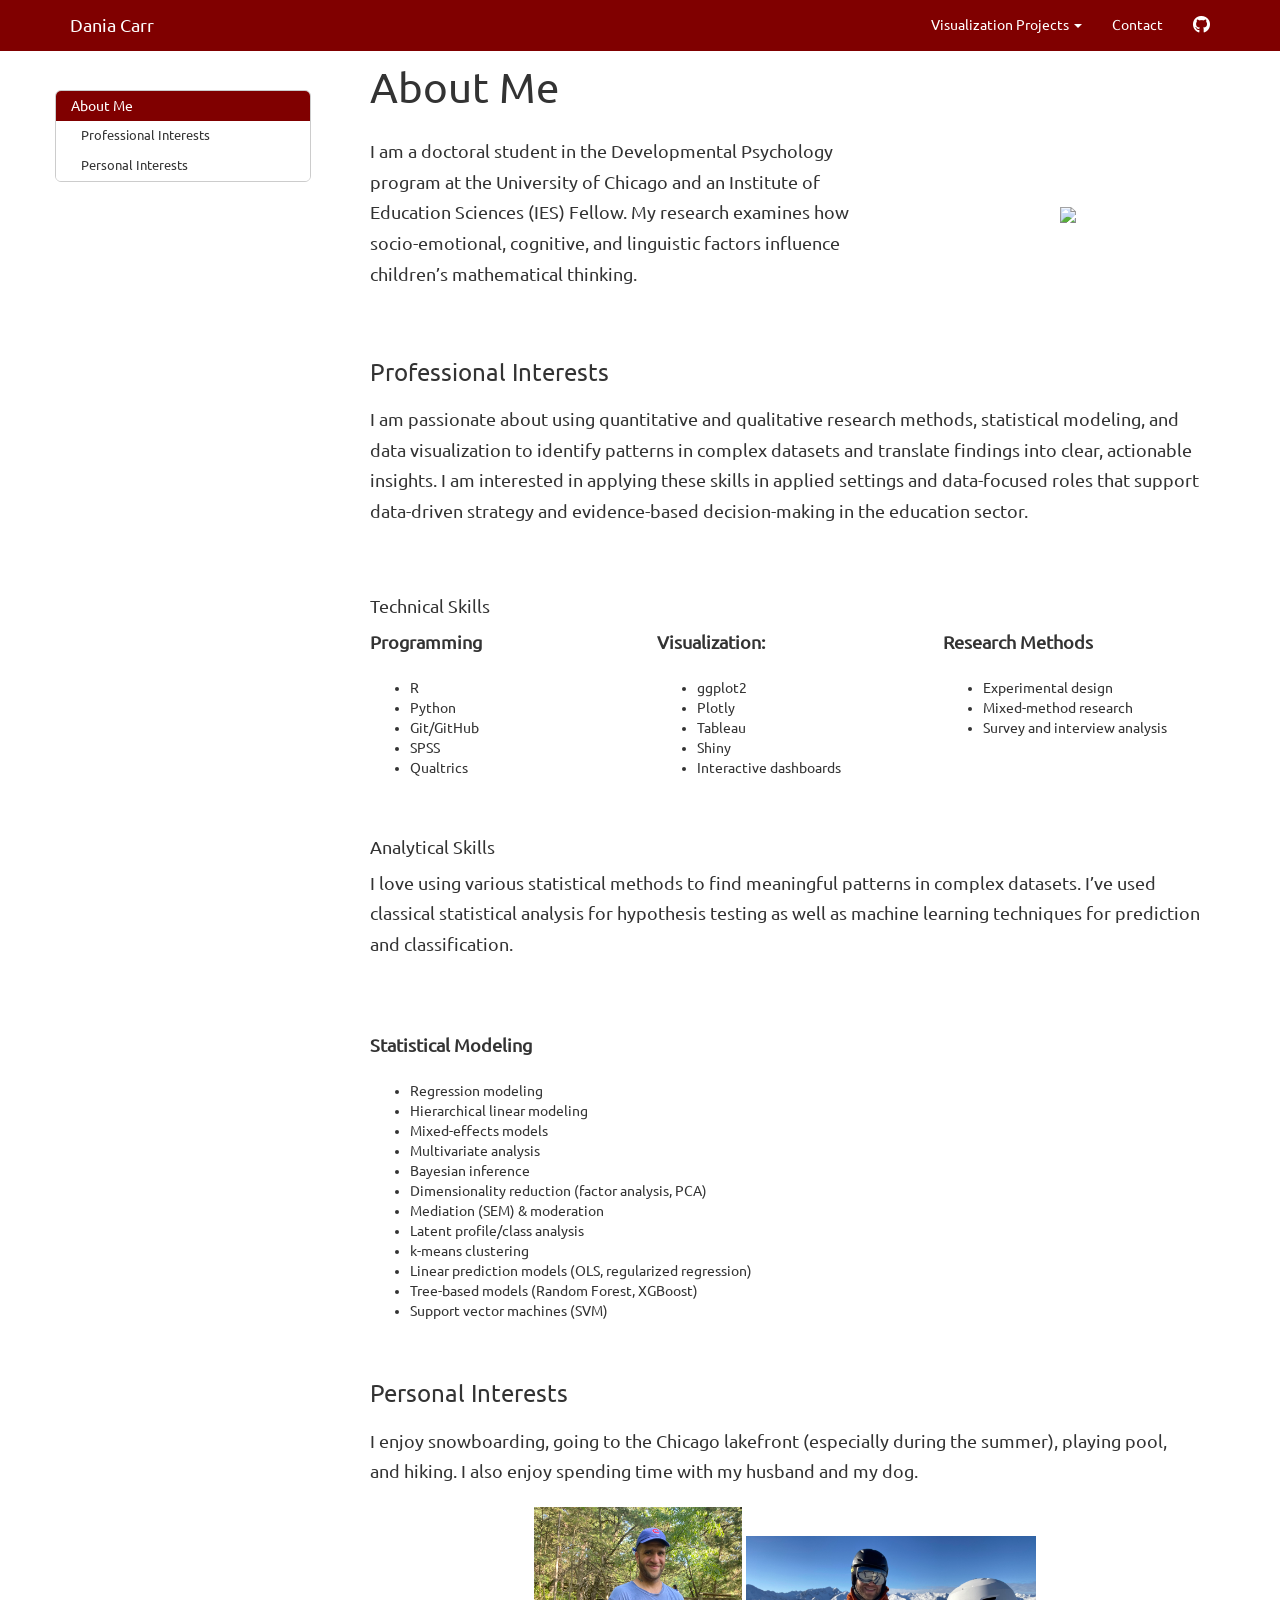
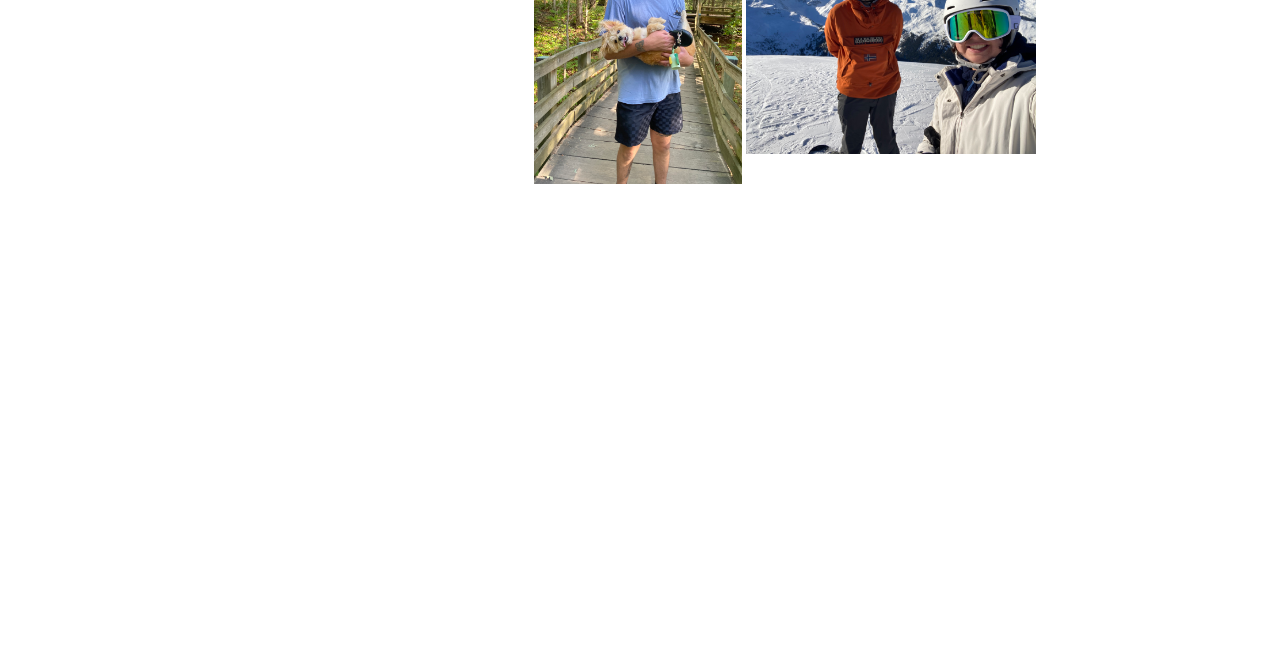
==== index.html @ 344c8d2c "polishing finished pages" ====
<!DOCTYPE html>

<html>

<head>

<meta charset="utf-8" />
<meta name="generator" content="pandoc" />
<meta http-equiv="X-UA-Compatible" content="IE=EDGE" />




<title>index.knit</title>

<script src="site_libs/header-attrs-2.30/header-attrs.js"></script>
<script src="site_libs/jquery-3.6.0/jquery-3.6.0.min.js"></script>
<meta name="viewport" content="width=device-width, initial-scale=1" />
<link href="site_libs/bootstrap-3.3.5/css/united.min.css" rel="stylesheet" />
<script src="site_libs/bootstrap-3.3.5/js/bootstrap.min.js"></script>
<script src="site_libs/bootstrap-3.3.5/shim/html5shiv.min.js"></script>
<script src="site_libs/bootstrap-3.3.5/shim/respond.min.js"></script>
<style>h1 {font-size: 34px;}
       h1.title {font-size: 38px;}
       h2 {font-size: 30px;}
       h3 {font-size: 24px;}
       h4 {font-size: 18px;}
       h5 {font-size: 16px;}
       h6 {font-size: 12px;}
       code {color: inherit; background-color: rgba(0, 0, 0, 0.04);}
       pre:not([class]) { background-color: white }</style>
<script src="site_libs/jqueryui-1.13.2/jquery-ui.min.js"></script>
<link href="site_libs/tocify-1.9.1/jquery.tocify.css" rel="stylesheet" />
<script src="site_libs/tocify-1.9.1/jquery.tocify.js"></script>
<script src="site_libs/navigation-1.1/tabsets.js"></script>
<link href="site_libs/highlightjs-9.12.0/default.css" rel="stylesheet" />
<script src="site_libs/highlightjs-9.12.0/highlight.js"></script>
<link href="site_libs/font-awesome-6.5.2/css/all.min.css" rel="stylesheet" />
<link href="site_libs/font-awesome-6.5.2/css/v4-shims.min.css" rel="stylesheet" />

<style type="text/css">
  code{white-space: pre-wrap;}
  span.smallcaps{font-variant: small-caps;}
  span.underline{text-decoration: underline;}
  div.column{display: inline-block; vertical-align: top; width: 50%;}
  div.hanging-indent{margin-left: 1.5em; text-indent: -1.5em;}
  ul.task-list{list-style: none;}
    </style>

<style type="text/css">code{white-space: pre;}</style>
<script type="text/javascript">
if (window.hljs) {
  hljs.configure({languages: []});
  hljs.initHighlightingOnLoad();
  if (document.readyState && document.readyState === "complete") {
    window.setTimeout(function() { hljs.initHighlighting(); }, 0);
  }
}
</script>






<link rel="stylesheet" href="style.css" type="text/css" />



<style type = "text/css">
.main-container {
  max-width: 940px;
  margin-left: auto;
  margin-right: auto;
}
img {
  max-width:100%;
}
.tabbed-pane {
  padding-top: 12px;
}
.html-widget {
  margin-bottom: 20px;
}
button.code-folding-btn:focus {
  outline: none;
}
summary {
  display: list-item;
}
details > summary > p:only-child {
  display: inline;
}
pre code {
  padding: 0;
}
</style>


<style type="text/css">
.dropdown-submenu {
  position: relative;
}
.dropdown-submenu>.dropdown-menu {
  top: 0;
  left: 100%;
  margin-top: -6px;
  margin-left: -1px;
  border-radius: 0 6px 6px 6px;
}
.dropdown-submenu:hover>.dropdown-menu {
  display: block;
}
.dropdown-submenu>a:after {
  display: block;
  content: " ";
  float: right;
  width: 0;
  height: 0;
  border-color: transparent;
  border-style: solid;
  border-width: 5px 0 5px 5px;
  border-left-color: #cccccc;
  margin-top: 5px;
  margin-right: -10px;
}
.dropdown-submenu:hover>a:after {
  border-left-color: #adb5bd;
}
.dropdown-submenu.pull-left {
  float: none;
}
.dropdown-submenu.pull-left>.dropdown-menu {
  left: -100%;
  margin-left: 10px;
  border-radius: 6px 0 6px 6px;
}
</style>

<script type="text/javascript">
// manage active state of menu based on current page
$(document).ready(function () {
  // active menu anchor
  href = window.location.pathname
  href = href.substr(href.lastIndexOf('/') + 1)
  if (href === "")
    href = "index.html";
  var menuAnchor = $('a[href="' + href + '"]');

  // mark the anchor link active (and if it's in a dropdown, also mark that active)
  var dropdown = menuAnchor.closest('li.dropdown');
  if (window.bootstrap) { // Bootstrap 4+
    menuAnchor.addClass('active');
    dropdown.find('> .dropdown-toggle').addClass('active');
  } else { // Bootstrap 3
    menuAnchor.parent().addClass('active');
    dropdown.addClass('active');
  }

  // Navbar adjustments
  var navHeight = $(".navbar").first().height() + 15;
  var style = document.createElement('style');
  var pt = "padding-top: " + navHeight + "px; ";
  var mt = "margin-top: -" + navHeight + "px; ";
  var css = "";
  // offset scroll position for anchor links (for fixed navbar)
  for (var i = 1; i <= 6; i++) {
    css += ".section h" + i + "{ " + pt + mt + "}\n";
  }
  style.innerHTML = "body {" + pt + "padding-bottom: 40px; }\n" + css;
  document.head.appendChild(style);
});
</script>

<!-- tabsets -->

<style type="text/css">
.tabset-dropdown > .nav-tabs {
  display: inline-table;
  max-height: 500px;
  min-height: 44px;
  overflow-y: auto;
  border: 1px solid #ddd;
  border-radius: 4px;
}

.tabset-dropdown > .nav-tabs > li.active:before, .tabset-dropdown > .nav-tabs.nav-tabs-open:before {
  content: "\e259";
  font-family: 'Glyphicons Halflings';
  display: inline-block;
  padding: 10px;
  border-right: 1px solid #ddd;
}

.tabset-dropdown > .nav-tabs.nav-tabs-open > li.active:before {
  content: "\e258";
  font-family: 'Glyphicons Halflings';
  border: none;
}

.tabset-dropdown > .nav-tabs > li.active {
  display: block;
}

.tabset-dropdown > .nav-tabs > li > a,
.tabset-dropdown > .nav-tabs > li > a:focus,
.tabset-dropdown > .nav-tabs > li > a:hover {
  border: none;
  display: inline-block;
  border-radius: 4px;
  background-color: transparent;
}

.tabset-dropdown > .nav-tabs.nav-tabs-open > li {
  display: block;
  float: none;
}

.tabset-dropdown > .nav-tabs > li {
  display: none;
}
</style>

<!-- code folding -->



<style type="text/css">

#TOC {
  margin: 25px 0px 20px 0px;
}
@media (max-width: 768px) {
#TOC {
  position: relative;
  width: 100%;
}
}

@media print {
.toc-content {
  /* see https://github.com/w3c/csswg-drafts/issues/4434 */
  float: right;
}
}

.toc-content {
  padding-left: 30px;
  padding-right: 40px;
}

div.main-container {
  max-width: 1200px;
}

div.tocify {
  width: 20%;
  max-width: 260px;
  max-height: 85%;
}

@media (min-width: 768px) and (max-width: 991px) {
  div.tocify {
    width: 25%;
  }
}

@media (max-width: 767px) {
  div.tocify {
    width: 100%;
    max-width: none;
  }
}

.tocify ul, .tocify li {
  line-height: 20px;
}

.tocify-subheader .tocify-item {
  font-size: 0.90em;
}

.tocify .list-group-item {
  border-radius: 0px;
}

.tocify-subheader {
  display: inline;
}
.tocify-subheader .tocify-item {
  font-size: 0.95em;
}

</style>



</head>

<body>


<div class="container-fluid main-container">


<!-- setup 3col/9col grid for toc_float and main content  -->
<div class="row">
<div class="col-xs-12 col-sm-4 col-md-3">
<div id="TOC" class="tocify">
</div>
</div>

<div class="toc-content col-xs-12 col-sm-8 col-md-9">




<div class="navbar navbar-default  navbar-fixed-top" role="navigation">
  <div class="container">
    <div class="navbar-header">
      <button type="button" class="navbar-toggle collapsed" data-toggle="collapse" data-bs-toggle="collapse" data-target="#navbar" data-bs-target="#navbar">
        <span class="icon-bar"></span>
        <span class="icon-bar"></span>
        <span class="icon-bar"></span>
      </button>
      <a class="navbar-brand" href="index.html">Dania Carr</a>
    </div>
    <div id="navbar" class="navbar-collapse collapse">
      <ul class="nav navbar-nav">
        
      </ul>
      <ul class="nav navbar-nav navbar-right">
        <li class="dropdown">
  <a href="#" class="dropdown-toggle" data-toggle="dropdown" role="button" data-bs-toggle="dropdown" aria-expanded="false">
    Visualization Projects
     
    <span class="caret"></span>
  </a>
  <ul class="dropdown-menu" role="menu">
    <li>
      <a href="Geospatial.html">Geospatial using ggplot</a>
    </li>
    <li>
      <a href="Tableau.html">Tableau</a>
    </li>
    <li>
      <a href="Shiny.html">Shiny with Plotly</a>
    </li>
  </ul>
</li>
<li>
  <a href="Contact.html">Contact</a>
</li>
<li>
  <a href="http://github.com/Dania-Carr">
    <span class="fa fa-github fa-lg"></span>
     
  </a>
</li>
      </ul>
    </div><!--/.nav-collapse -->
  </div><!--/.container -->
</div><!--/.navbar -->

<div id="header">




</div>


<div id="about-me" class="section level1">
<h1>About Me</h1>
<div style="display:flex; align-items:center; gap:40px;">
<div style="flex:2;">
<p>I am a doctoral student in the Developmental Psychology program at
the University of Chicago and an Institute of Education Sciences (IES)
Fellow. My research examines how socio-emotional, cognitive, and
linguistic factors influence children’s mathematical thinking.</p>
</div>
<div style="flex:1; text-align:center;">
<p><img src="Carr_Dania.jpg" style="width:100.0%" /></p>
</div>
</div>
<p><br></p>
<div id="professional-interests" class="section level3">
<h3>Professional Interests</h3>
<p>I am passionate about using quantitative and qualitative research
methods, statistical modeling, and data visualization to identify
patterns in complex datasets and translate findings into clear,
actionable insights. I am interested in applying these skills in applied
settings and data-focused roles that support data-driven strategy and
evidence-based decision-making in the education sector.</p>
<p><br></p>
<div id="technical-skills" class="section level4">
<h4>Technical Skills</h4>
<div class="row">
<div class="col-md-4 no-indent">
<p><strong>Programming</strong></p>
<ul>
<li>R</li>
<li>Python</li>
<li>Git/GitHub</li>
<li>SPSS</li>
<li>Qualtrics</li>
</ul>
</div>
<div class="col-md-4 no-indent">
<p><strong>Visualization:</strong></p>
<ul>
<li>ggplot2</li>
<li>Plotly</li>
<li>Tableau</li>
<li>Shiny</li>
<li>Interactive dashboards</li>
</ul>
</div>
<div class="col-md-4 no-indent">
<p><strong>Research Methods</strong></p>
<ul>
<li>Experimental design</li>
<li>Mixed-method research</li>
<li>Survey and interview analysis</li>
</ul>
</div>
</div>
<p><br></p>
</div>
<div id="analytical-skills" class="section level4">
<h4>Analytical Skills</h4>
<p>I love using various statistical methods to find meaningful patterns
in complex datasets. I’ve used classical statistical analysis for
hypothesis testing as well as machine learning techniques for prediction
and classification.</p>
<p><br></p>
<p><strong>Statistical Modeling</strong></p>
<ul>
<li>Regression modeling</li>
<li>Hierarchical linear modeling</li>
<li>Mixed-effects models</li>
<li>Multivariate analysis</li>
<li>Bayesian inference</li>
<li>Dimensionality reduction (factor analysis, PCA)</li>
<li>Mediation (SEM) &amp; moderation</li>
<li>Latent profile/class analysis</li>
<li>k-means clustering</li>
<li>Linear prediction models (OLS, regularized regression)</li>
<li>Tree-based models (Random Forest, XGBoost)</li>
<li>Support vector machines (SVM)</li>
</ul>
<p><br></p>
</div>
</div>
<div id="personal-interests" class="section level3">
<h3>Personal Interests</h3>
<p>I enjoy snowboarding, going to the Chicago lakefront (especially
during the summer), playing pool, and hiking. I also enjoy spending time
with my husband and my dog.</p>
<div style="text-align:center;">
<p><img src="Ian_Whiskey.jpg" style="width:25.0%" /> <img
src="snowboard.jpg" style="width:35.0%" /></p>
</div>
</div>
</div>



</div>
</div>

</div>

<script>

// add bootstrap table styles to pandoc tables
function bootstrapStylePandocTables() {
  $('tr.odd').parent('tbody').parent('table').addClass('table table-condensed');
}
$(document).ready(function () {
  bootstrapStylePandocTables();
});


</script>

<!-- tabsets -->

<script>
$(document).ready(function () {
  window.buildTabsets("TOC");
});

$(document).ready(function () {
  $('.tabset-dropdown > .nav-tabs > li').click(function () {
    $(this).parent().toggleClass('nav-tabs-open');
  });
});
</script>

<!-- code folding -->

<script>
$(document).ready(function ()  {

    // temporarily add toc-ignore selector to headers for the consistency with Pandoc
    $('.unlisted.unnumbered').addClass('toc-ignore')

    // move toc-ignore selectors from section div to header
    $('div.section.toc-ignore')
        .removeClass('toc-ignore')
        .children('h1,h2,h3,h4,h5').addClass('toc-ignore');

    // establish options
    var options = {
      selectors: "h1,h2,h3",
      theme: "bootstrap3",
      context: '.toc-content',
      hashGenerator: function (text) {
        return text.replace(/[.\\/?&!#<>]/g, '').replace(/\s/g, '_');
      },
      ignoreSelector: ".toc-ignore",
      scrollTo: 0
    };
    options.showAndHide = false;
    options.smoothScroll = true;

    // tocify
    var toc = $("#TOC").tocify(options).data("toc-tocify");
});
</script>

<!-- dynamically load mathjax for compatibility with self-contained -->
<script>
  (function () {
    var script = document.createElement("script");
    script.type = "text/javascript";
    script.src  = "https://mathjax.rstudio.com/latest/MathJax.js?config=TeX-AMS-MML_HTMLorMML";
    document.getElementsByTagName("head")[0].appendChild(script);
  })();
</script>

</body>
</html>
---- site_libs/bootstrap-3.3.5/css/united.min.css ----
@font-face {
  font-family: 'Ubuntu';
  font-style: normal;
  font-weight: 400;
  src: url(fonts/Ubuntu.ttf) format('truetype');
}

/*!
 * bootswatch v3.3.6
 * Homepage: http://bootswatch.com
 * Copyright 2012-2015 Thomas Park
 * Licensed under MIT
 * Based on Bootstrap
*//*!
 * Bootstrap v3.3.6 (http://getbootstrap.com)
 * Copyright 2011-2015 Twitter, Inc.
 * Licensed under MIT (https://github.com/twbs/bootstrap/blob/master/LICENSE)
 *//*! normalize.css v3.0.3 | MIT License | github.com/necolas/normalize.css */html{font-family:sans-serif;-ms-text-size-adjust:100%;-webkit-text-size-adjust:100%}body{margin:0}article,aside,details,figcaption,figure,footer,header,hgroup,main,menu,nav,section,summary{display:block}audio,canvas,progress,video{display:inline-block;vertical-align:baseline}audio:not([controls]){display:none;height:0}[hidden],template{display:none}a{background-color:transparent}a:active,a:hover{outline:0}abbr[title]{border-bottom:1px dotted}b,strong{font-weight:bold}dfn{font-style:italic}h1{font-size:2em;margin:0.67em 0}mark{background:#ff0;color:#000}small{font-size:80%}sub,sup{font-size:75%;line-height:0;position:relative;vertical-align:baseline}sup{top:-0.5em}sub{bottom:-0.25em}img{border:0}svg:not(:root){overflow:hidden}figure{margin:1em 40px}hr{-webkit-box-sizing:content-box;-moz-box-sizing:content-box;box-sizing:content-box;height:0}pre{overflow:auto}code,kbd,pre,samp{font-family:monospace, monospace;font-size:1em}button,input,optgroup,select,textarea{color:inherit;font:inherit;margin:0}button{overflow:visible}button,select{text-transform:none}button,html input[type="button"],input[type="reset"],input[type="submit"]{-webkit-appearance:button;cursor:pointer}button[disabled],html input[disabled]{cursor:default}button::-moz-focus-inner,input::-moz-focus-inner{border:0;padding:0}input{line-height:normal}input[type="checkbox"],input[type="radio"]{-webkit-box-sizing:border-box;-moz-box-sizing:border-box;box-sizing:border-box;padding:0}input[type="number"]::-webkit-inner-spin-button,input[type="number"]::-webkit-outer-spin-button{height:auto}input[type="search"]{-webkit-appearance:textfield;-webkit-box-sizing:content-box;-moz-box-sizing:content-box;box-sizing:content-box}input[type="search"]::-webkit-search-cancel-button,input[type="search"]::-webkit-search-decoration{-webkit-appearance:none}fieldset{border:1px solid #c0c0c0;margin:0 2px;padding:0.35em 0.625em 0.75em}legend{border:0;padding:0}textarea{overflow:auto}optgroup{font-weight:bold}table{border-collapse:collapse;border-spacing:0}td,th{padding:0}/*! Source: https://github.com/h5bp/html5-boilerplate/blob/master/src/css/main.css */@media print{*,*:before,*:after{background:transparent !important;color:#000 !important;-webkit-box-shadow:none !important;box-shadow:none !important;text-shadow:none !important}a,a:visited{text-decoration:underline}a[href]:after{content:" (" attr(href) ")"}abbr[title]:after{content:" (" attr(title) ")"}a[href^="#"]:after,a[href^="javascript:"]:after{content:""}pre,blockquote{border:1px solid #999;page-break-inside:avoid}thead{display:table-header-group}tr,img{page-break-inside:avoid}img{max-width:100% !important}p,h2,h3{orphans:3;widows:3}h2,h3{page-break-after:avoid}.navbar{display:none}.btn>.caret,.dropup>.btn>.caret{border-top-color:#000 !important}.label{border:1px solid #000}.table{border-collapse:collapse !important}.table td,.table th{background-color:#fff !important}.table-bordered th,.table-bordered td{border:1px solid #ddd !important}}@font-face{font-family:'Glyphicons Halflings';src:url('../fonts/glyphicons-halflings-regular.eot');src:url('../fonts/glyphicons-halflings-regular.eot?#iefix') format('embedded-opentype'),url('../fonts/glyphicons-halflings-regular.woff') format('woff'),url('../fonts/glyphicons-halflings-regular.ttf') format('truetype'),url('../fonts/glyphicons-halflings-regular.svg#glyphicons_halflingsregular') format('svg')}.glyphicon{position:relative;top:1px;display:inline-block;font-family:'Glyphicons Halflings';font-style:normal;font-weight:normal;line-height:1;-webkit-font-smoothing:antialiased;-moz-osx-font-smoothing:grayscale}.glyphicon-asterisk:before{content:"\002a"}.glyphicon-plus:before{content:"\002b"}.glyphicon-euro:before,.glyphicon-eur:before{content:"\20ac"}.glyphicon-minus:before{content:"\2212"}.glyphicon-cloud:before{content:"\2601"}.glyphicon-envelope:before{content:"\2709"}.glyphicon-pencil:before{content:"\270f"}.glyphicon-glass:before{content:"\e001"}.glyphicon-music:before{content:"\e002"}.glyphicon-search:before{content:"\e003"}.glyphicon-heart:before{content:"\e005"}.glyphicon-star:before{content:"\e006"}.glyphicon-star-empty:before{content:"\e007"}.glyphicon-user:before{content:"\e008"}.glyphicon-film:before{content:"\e009"}.glyphicon-th-large:before{content:"\e010"}.glyphicon-th:before{content:"\e011"}.glyphicon-th-list:before{content:"\e012"}.glyphicon-ok:before{content:"\e013"}.glyphicon-remove:before{content:"\e014"}.glyphicon-zoom-in:before{content:"\e015"}.glyphicon-zoom-out:before{content:"\e016"}.glyphicon-off:before{content:"\e017"}.glyphicon-signal:before{content:"\e018"}.glyphicon-cog:before{content:"\e019"}.glyphicon-trash:before{content:"\e020"}.glyphicon-home:before{content:"\e021"}.glyphicon-file:before{content:"\e022"}.glyphicon-time:before{content:"\e023"}.glyphicon-road:before{content:"\e024"}.glyphicon-download-alt:before{content:"\e025"}.glyphicon-download:before{content:"\e026"}.glyphicon-upload:before{content:"\e027"}.glyphicon-inbox:before{content:"\e028"}.glyphicon-play-circle:before{content:"\e029"}.glyphicon-repeat:before{content:"\e030"}.glyphicon-refresh:before{content:"\e031"}.glyphicon-list-alt:before{content:"\e032"}.glyphicon-lock:before{content:"\e033"}.glyphicon-flag:before{content:"\e034"}.glyphicon-headphones:before{content:"\e035"}.glyphicon-volume-off:before{content:"\e036"}.glyphicon-volume-down:before{content:"\e037"}.glyphicon-volume-up:before{content:"\e038"}.glyphicon-qrcode:before{content:"\e039"}.glyphicon-barcode:before{content:"\e040"}.glyphicon-tag:before{content:"\e041"}.glyphicon-tags:before{content:"\e042"}.glyphicon-book:before{content:"\e043"}.glyphicon-bookmark:before{content:"\e044"}.glyphicon-print:before{content:"\e045"}.glyphicon-camera:before{content:"\e046"}.glyphicon-font:before{content:"\e047"}.glyphicon-bold:before{content:"\e048"}.glyphicon-italic:before{content:"\e049"}.glyphicon-text-height:before{content:"\e050"}.glyphicon-text-width:before{content:"\e051"}.glyphicon-align-left:before{content:"\e052"}.glyphicon-align-center:before{content:"\e053"}.glyphicon-align-right:before{content:"\e054"}.glyphicon-align-justify:before{content:"\e055"}.glyphicon-list:before{content:"\e056"}.glyphicon-indent-left:before{content:"\e057"}.glyphicon-indent-right:before{content:"\e058"}.glyphicon-facetime-video:before{content:"\e059"}.glyphicon-picture:before{content:"\e060"}.glyphicon-map-marker:before{content:"\e062"}.glyphicon-adjust:before{content:"\e063"}.glyphicon-tint:before{content:"\e064"}.glyphicon-edit:before{content:"\e065"}.glyphicon-share:before{content:"\e066"}.glyphicon-check:before{content:"\e067"}.glyphicon-move:before{content:"\e068"}.glyphicon-step-backward:before{content:"\e069"}.glyphicon-fast-backward:before{content:"\e070"}.glyphicon-backward:before{content:"\e071"}.glyphicon-play:before{content:"\e072"}.glyphicon-pause:before{content:"\e073"}.glyphicon-stop:before{content:"\e074"}.glyphicon-forward:before{content:"\e075"}.glyphicon-fast-forward:before{content:"\e076"}.glyphicon-step-forward:before{content:"\e077"}.glyphicon-eject:before{content:"\e078"}.glyphicon-chevron-left:before{content:"\e079"}.glyphicon-chevron-right:before{content:"\e080"}.glyphicon-plus-sign:before{content:"\e081"}.glyphicon-minus-sign:before{content:"\e082"}.glyphicon-remove-sign:before{content:"\e083"}.glyphicon-ok-sign:before{content:"\e084"}.glyphicon-question-sign:before{content:"\e085"}.glyphicon-info-sign:before{content:"\e086"}.glyphicon-screenshot:before{content:"\e087"}.glyphicon-remove-circle:before{content:"\e088"}.glyphicon-ok-circle:before{content:"\e089"}.glyphicon-ban-circle:before{content:"\e090"}.glyphicon-arrow-left:before{content:"\e091"}.glyphicon-arrow-right:before{content:"\e092"}.glyphicon-arrow-up:before{content:"\e093"}.glyphicon-arrow-down:before{content:"\e094"}.glyphicon-share-alt:before{content:"\e095"}.glyphicon-resize-full:before{content:"\e096"}.glyphicon-resize-small:before{content:"\e097"}.glyphicon-exclamation-sign:before{content:"\e101"}.glyphicon-gift:before{content:"\e102"}.glyphicon-leaf:before{content:"\e103"}.glyphicon-fire:before{content:"\e104"}.glyphicon-eye-open:before{content:"\e105"}.glyphicon-eye-close:before{content:"\e106"}.glyphicon-warning-sign:before{content:"\e107"}.glyphicon-plane:before{content:"\e108"}.glyphicon-calendar:before{content:"\e109"}.glyphicon-random:before{content:"\e110"}.glyphicon-comment:before{content:"\e111"}.glyphicon-magnet:before{content:"\e112"}.glyphicon-chevron-up:before{content:"\e113"}.glyphicon-chevron-down:before{content:"\e114"}.glyphicon-retweet:before{content:"\e115"}.glyphicon-shopping-cart:before{content:"\e116"}.glyphicon-folder-close:before{content:"\e117"}.glyphicon-folder-open:before{content:"\e118"}.glyphicon-resize-vertical:before{content:"\e119"}.glyphicon-resize-horizontal:before{content:"\e120"}.glyphicon-hdd:before{content:"\e121"}.glyphicon-bullhorn:before{content:"\e122"}.glyphicon-bell:before{content:"\e123"}.glyphicon-certificate:before{content:"\e124"}.glyphicon-thumbs-up:before{content:"\e125"}.glyphicon-thumbs-down:before{content:"\e126"}.glyphicon-hand-right:before{content:"\e127"}.glyphicon-hand-left:before{content:"\e128"}.glyphicon-hand-up:before{content:"\e129"}.glyphicon-hand-down:before{content:"\e130"}.glyphicon-circle-arrow-right:before{content:"\e131"}.glyphicon-circle-arrow-left:before{content:"\e132"}.glyphicon-circle-arrow-up:before{content:"\e133"}.glyphicon-circle-arrow-down:before{content:"\e134"}.glyphicon-globe:before{content:"\e135"}.glyphicon-wrench:before{content:"\e136"}.glyphicon-tasks:before{content:"\e137"}.glyphicon-filter:before{content:"\e138"}.glyphicon-briefcase:before{content:"\e139"}.glyphicon-fullscreen:before{content:"\e140"}.glyphicon-dashboard:before{content:"\e141"}.glyphicon-paperclip:before{content:"\e142"}.glyphicon-heart-empty:before{content:"\e143"}.glyphicon-link:before{content:"\e144"}.glyphicon-phone:before{content:"\e145"}.glyphicon-pushpin:before{content:"\e146"}.glyphicon-usd:before{content:"\e148"}.glyphicon-gbp:before{content:"\e149"}.glyphicon-sort:before{content:"\e150"}.glyphicon-sort-by-alphabet:before{content:"\e151"}.glyphicon-sort-by-alphabet-alt:before{content:"\e152"}.glyphicon-sort-by-order:before{content:"\e153"}.glyphicon-sort-by-order-alt:before{content:"\e154"}.glyphicon-sort-by-attributes:before{content:"\e155"}.glyphicon-sort-by-attributes-alt:before{content:"\e156"}.glyphicon-unchecked:before{content:"\e157"}.glyphicon-expand:before{content:"\e158"}.glyphicon-collapse-down:before{content:"\e159"}.glyphicon-collapse-up:before{content:"\e160"}.glyphicon-log-in:before{content:"\e161"}.glyphicon-flash:before{content:"\e162"}.glyphicon-log-out:before{content:"\e163"}.glyphicon-new-window:before{content:"\e164"}.glyphicon-record:before{content:"\e165"}.glyphicon-save:before{content:"\e166"}.glyphicon-open:before{content:"\e167"}.glyphicon-saved:before{content:"\e168"}.glyphicon-import:before{content:"\e169"}.glyphicon-export:before{content:"\e170"}.glyphicon-send:before{content:"\e171"}.glyphicon-floppy-disk:before{content:"\e172"}.glyphicon-floppy-saved:before{content:"\e173"}.glyphicon-floppy-remove:before{content:"\e174"}.glyphicon-floppy-save:before{content:"\e175"}.glyphicon-floppy-open:before{content:"\e176"}.glyphicon-credit-card:before{content:"\e177"}.glyphicon-transfer:before{content:"\e178"}.glyphicon-cutlery:before{content:"\e179"}.glyphicon-header:before{content:"\e180"}.glyphicon-compressed:before{content:"\e181"}.glyphicon-earphone:before{content:"\e182"}.glyphicon-phone-alt:before{content:"\e183"}.glyphicon-tower:before{content:"\e184"}.glyphicon-stats:before{content:"\e185"}.glyphicon-sd-video:before{content:"\e186"}.glyphicon-hd-video:before{content:"\e187"}.glyphicon-subtitles:before{content:"\e188"}.glyphicon-sound-stereo:before{content:"\e189"}.glyphicon-sound-dolby:before{content:"\e190"}.glyphicon-sound-5-1:before{content:"\e191"}.glyphicon-sound-6-1:before{content:"\e192"}.glyphicon-sound-7-1:before{content:"\e193"}.glyphicon-copyright-mark:before{content:"\e194"}.glyphicon-registration-mark:before{content:"\e195"}.glyphicon-cloud-download:before{content:"\e197"}.glyphicon-cloud-upload:before{content:"\e198"}.glyphicon-tree-conifer:before{content:"\e199"}.glyphicon-tree-deciduous:before{content:"\e200"}.glyphicon-cd:before{content:"\e201"}.glyphicon-save-file:before{content:"\e202"}.glyphicon-open-file:before{content:"\e203"}.glyphicon-level-up:before{content:"\e204"}.glyphicon-copy:before{content:"\e205"}.glyphicon-paste:before{content:"\e206"}.glyphicon-alert:before{content:"\e209"}.glyphicon-equalizer:before{content:"\e210"}.glyphicon-king:before{content:"\e211"}.glyphicon-queen:before{content:"\e212"}.glyphicon-pawn:before{content:"\e213"}.glyphicon-bishop:before{content:"\e214"}.glyphicon-knight:before{content:"\e215"}.glyphicon-baby-formula:before{content:"\e216"}.glyphicon-tent:before{content:"\26fa"}.glyphicon-blackboard:before{content:"\e218"}.glyphicon-bed:before{content:"\e219"}.glyphicon-apple:before{content:"\f8ff"}.glyphicon-erase:before{content:"\e221"}.glyphicon-hourglass:before{content:"\231b"}.glyphicon-lamp:before{content:"\e223"}.glyphicon-duplicate:before{content:"\e224"}.glyphicon-piggy-bank:before{content:"\e225"}.glyphicon-scissors:before{content:"\e226"}.glyphicon-bitcoin:before{content:"\e227"}.glyphicon-btc:before{content:"\e227"}.glyphicon-xbt:before{content:"\e227"}.glyphicon-yen:before{content:"\00a5"}.glyphicon-jpy:before{content:"\00a5"}.glyphicon-ruble:before{content:"\20bd"}.glyphicon-rub:before{content:"\20bd"}.glyphicon-scale:before{content:"\e230"}.glyphicon-ice-lolly:before{content:"\e231"}.glyphicon-ice-lolly-tasted:before{content:"\e232"}.glyphicon-education:before{content:"\e233"}.glyphicon-option-horizontal:before{content:"\e234"}.glyphicon-option-vertical:before{content:"\e235"}.glyphicon-menu-hamburger:before{content:"\e236"}.glyphicon-modal-window:before{content:"\e237"}.glyphicon-oil:before{content:"\e238"}.glyphicon-grain:before{content:"\e239"}.glyphicon-sunglasses:before{content:"\e240"}.glyphicon-text-size:before{content:"\e241"}.glyphicon-text-color:before{content:"\e242"}.glyphicon-text-background:before{content:"\e243"}.glyphicon-object-align-top:before{content:"\e244"}.glyphicon-object-align-bottom:before{content:"\e245"}.glyphicon-object-align-horizontal:before{content:"\e246"}.glyphicon-object-align-left:before{content:"\e247"}.glyphicon-object-align-vertical:before{content:"\e248"}.glyphicon-object-align-right:before{content:"\e249"}.glyphicon-triangle-right:before{content:"\e250"}.glyphicon-triangle-left:before{content:"\e251"}.glyphicon-triangle-bottom:before{content:"\e252"}.glyphicon-triangle-top:before{content:"\e253"}.glyphicon-console:before{content:"\e254"}.glyphicon-superscript:before{content:"\e255"}.glyphicon-subscript:before{content:"\e256"}.glyphicon-menu-left:before{content:"\e257"}.glyphicon-menu-right:before{content:"\e258"}.glyphicon-menu-down:before{content:"\e259"}.glyphicon-menu-up:before{content:"\e260"}*{-webkit-box-sizing:border-box;-moz-box-sizing:border-box;box-sizing:border-box}*:before,*:after{-webkit-box-sizing:border-box;-moz-box-sizing:border-box;box-sizing:border-box}html{font-size:10px;-webkit-tap-highlight-color:rgba(0,0,0,0)}body{font-family:"Ubuntu",Tahoma,"Helvetica Neue",Helvetica,Arial,sans-serif;font-size:14px;line-height:1.42857143;color:#333333;background-color:#ffffff}input,button,select,textarea{font-family:inherit;font-size:inherit;line-height:inherit}a{color:#dd4814;text-decoration:none}a:hover,a:focus{color:#97310e;text-decoration:underline}a:focus{outline:thin dotted;outline:5px auto -webkit-focus-ring-color;outline-offset:-2px}figure{margin:0}img{vertical-align:middle}.img-responsive,.thumbnail>img,.thumbnail a>img,.carousel-inner>.item>img,.carousel-inner>.item>a>img{display:block;max-width:100%;height:auto}.img-rounded{border-radius:6px}.img-thumbnail{padding:4px;line-height:1.42857143;background-color:#ffffff;border:1px solid #dddddd;border-radius:4px;-webkit-transition:all .2s ease-in-out;-o-transition:all .2s ease-in-out;transition:all .2s ease-in-out;display:inline-block;max-width:100%;height:auto}.img-circle{border-radius:50%}hr{margin-top:20px;margin-bottom:20px;border:0;border-top:1px solid #eeeeee}.sr-only{position:absolute;width:1px;height:1px;margin:-1px;padding:0;overflow:hidden;clip:rect(0, 0, 0, 0);border:0}.sr-only-focusable:active,.sr-only-focusable:focus{position:static;width:auto;height:auto;margin:0;overflow:visible;clip:auto}[role="button"]{cursor:pointer}h1,h2,h3,h4,h5,h6,.h1,.h2,.h3,.h4,.h5,.h6{font-family:"Ubuntu",Tahoma,"Helvetica Neue",Helvetica,Arial,sans-serif;font-weight:500;line-height:1.1;color:inherit}h1 small,h2 small,h3 small,h4 small,h5 small,h6 small,.h1 small,.h2 small,.h3 small,.h4 small,.h5 small,.h6 small,h1 .small,h2 .small,h3 .small,h4 .small,h5 .small,h6 .small,.h1 .small,.h2 .small,.h3 .small,.h4 .small,.h5 .small,.h6 .small{font-weight:normal;line-height:1;color:#aea79f}h1,.h1,h2,.h2,h3,.h3{margin-top:20px;margin-bottom:10px}h1 small,.h1 small,h2 small,.h2 small,h3 small,.h3 small,h1 .small,.h1 .small,h2 .small,.h2 .small,h3 .small,.h3 .small{font-size:65%}h4,.h4,h5,.h5,h6,.h6{margin-top:10px;margin-bottom:10px}h4 small,.h4 small,h5 small,.h5 small,h6 small,.h6 small,h4 .small,.h4 .small,h5 .small,.h5 .small,h6 .small,.h6 .small{font-size:75%}h1,.h1{font-size:36px}h2,.h2{font-size:30px}h3,.h3{font-size:24px}h4,.h4{font-size:18px}h5,.h5{font-size:14px}h6,.h6{font-size:12px}p{margin:0 0 10px}.lead{margin-bottom:20px;font-size:16px;font-weight:300;line-height:1.4}@media (min-width:768px){.lead{font-size:21px}}small,.small{font-size:85%}mark,.mark{background-color:#fcf8e3;padding:.2em}.text-left{text-align:left}.text-right{text-align:right}.text-center{text-align:center}.text-justify{text-align:justify}.text-nowrap{white-space:nowrap}.text-lowercase{text-transform:lowercase}.text-uppercase{text-transform:uppercase}.text-capitalize{text-transform:capitalize}.text-muted{color:#aea79f}.text-primary{color:#dd4814}a.text-primary:hover,a.text-primary:focus{color:#ae3910}.text-success{color:#468847}a.text-success:hover,a.text-success:focus{color:#356635}.text-info{color:#3a87ad}a.text-info:hover,a.text-info:focus{color:#2d6987}.text-warning{color:#c09853}a.text-warning:hover,a.text-warning:focus{color:#a47e3c}.text-danger{color:#b94a48}a.text-danger:hover,a.text-danger:focus{color:#953b39}.bg-primary{color:#fff;background-color:#dd4814}a.bg-primary:hover,a.bg-primary:focus{background-color:#ae3910}.bg-success{background-color:#dff0d8}a.bg-success:hover,a.bg-success:focus{background-color:#c1e2b3}.bg-info{background-color:#d9edf7}a.bg-info:hover,a.bg-info:focus{background-color:#afd9ee}.bg-warning{background-color:#fcf8e3}a.bg-warning:hover,a.bg-warning:focus{background-color:#f7ecb5}.bg-danger{background-color:#f2dede}a.bg-danger:hover,a.bg-danger:focus{background-color:#e4b9b9}.page-header{padding-bottom:9px;margin:40px 0 20px;border-bottom:1px solid #eeeeee}ul,ol{margin-top:0;margin-bottom:10px}ul ul,ol ul,ul ol,ol ol{margin-bottom:0}.list-unstyled{padding-left:0;list-style:none}.list-inline{padding-left:0;list-style:none;margin-left:-5px}.list-inline>li{display:inline-block;padding-left:5px;padding-right:5px}dl{margin-top:0;margin-bottom:20px}dt,dd{line-height:1.42857143}dt{font-weight:bold}dd{margin-left:0}@media (min-width:768px){.dl-horizontal dt{float:left;width:160px;clear:left;text-align:right;overflow:hidden;text-overflow:ellipsis;white-space:nowrap}.dl-horizontal dd{margin-left:180px}}abbr[title],abbr[data-original-title]{cursor:help;border-bottom:1px dotted #aea79f}.initialism{font-size:90%;text-transform:uppercase}blockquote{padding:10px 20px;margin:0 0 20px;font-size:17.5px;border-left:5px solid #eeeeee}blockquote p:last-child,blockquote ul:last-child,blockquote ol:last-child{margin-bottom:0}blockquote footer,blockquote small,blockquote .small{display:block;font-size:80%;line-height:1.42857143;color:#aea79f}blockquote footer:before,blockquote small:before,blockquote .small:before{content:'\2014 \00A0'}.blockquote-reverse,blockquote.pull-right{padding-right:15px;padding-left:0;border-right:5px solid #eeeeee;border-left:0;text-align:right}.blockquote-reverse footer:before,blockquote.pull-right footer:before,.blockquote-reverse small:before,blockquote.pull-right small:before,.blockquote-reverse .small:before,blockquote.pull-right .small:before{content:''}.blockquote-reverse footer:after,blockquote.pull-right footer:after,.blockquote-reverse small:after,blockquote.pull-right small:after,.blockquote-reverse .small:after,blockquote.pull-right .small:after{content:'\00A0 \2014'}address{margin-bottom:20px;font-style:normal;line-height:1.42857143}code,kbd,pre,samp{font-family:monospace}code{padding:2px 4px;font-size:90%;color:#c7254e;background-color:#f9f2f4;border-radius:4px}kbd{padding:2px 4px;font-size:90%;color:#ffffff;background-color:#333333;border-radius:3px;-webkit-box-shadow:inset 0 -1px 0 rgba(0,0,0,0.25);box-shadow:inset 0 -1px 0 rgba(0,0,0,0.25)}kbd kbd{padding:0;font-size:100%;font-weight:bold;-webkit-box-shadow:none;box-shadow:none}pre{display:block;padding:9.5px;margin:0 0 10px;font-size:13px;line-height:1.42857143;word-break:break-all;word-wrap:break-word;color:#333333;background-color:#f5f5f5;border:1px solid #cccccc;border-radius:4px}pre code{padding:0;font-size:inherit;color:inherit;white-space:pre-wrap;background-color:transparent;border-radius:0}.pre-scrollable{max-height:340px;overflow-y:scroll}.container{margin-right:auto;margin-left:auto;padding-left:15px;padding-right:15px}@media (min-width:768px){.container{width:750px}}@media (min-width:992px){.container{width:970px}}@media (min-width:1200px){.container{width:1170px}}.container-fluid{margin-right:auto;margin-left:auto;padding-left:15px;padding-right:15px}.row{margin-left:-15px;margin-right:-15px}.col-xs-1,.col-sm-1,.col-md-1,.col-lg-1,.col-xs-2,.col-sm-2,.col-md-2,.col-lg-2,.col-xs-3,.col-sm-3,.col-md-3,.col-lg-3,.col-xs-4,.col-sm-4,.col-md-4,.col-lg-4,.col-xs-5,.col-sm-5,.col-md-5,.col-lg-5,.col-xs-6,.col-sm-6,.col-md-6,.col-lg-6,.col-xs-7,.col-sm-7,.col-md-7,.col-lg-7,.col-xs-8,.col-sm-8,.col-md-8,.col-lg-8,.col-xs-9,.col-sm-9,.col-md-9,.col-lg-9,.col-xs-10,.col-sm-10,.col-md-10,.col-lg-10,.col-xs-11,.col-sm-11,.col-md-11,.col-lg-11,.col-xs-12,.col-sm-12,.col-md-12,.col-lg-12{position:relative;min-height:1px;padding-left:15px;padding-right:15px}.col-xs-1,.col-xs-2,.col-xs-3,.col-xs-4,.col-xs-5,.col-xs-6,.col-xs-7,.col-xs-8,.col-xs-9,.col-xs-10,.col-xs-11,.col-xs-12{float:left}.col-xs-12{width:100%}.col-xs-11{width:91.66666667%}.col-xs-10{width:83.33333333%}.col-xs-9{width:75%}.col-xs-8{width:66.66666667%}.col-xs-7{width:58.33333333%}.col-xs-6{width:50%}.col-xs-5{width:41.66666667%}.col-xs-4{width:33.33333333%}.col-xs-3{width:25%}.col-xs-2{width:16.66666667%}.col-xs-1{width:8.33333333%}.col-xs-pull-12{right:100%}.col-xs-pull-11{right:91.66666667%}.col-xs-pull-10{right:83.33333333%}.col-xs-pull-9{right:75%}.col-xs-pull-8{right:66.66666667%}.col-xs-pull-7{right:58.33333333%}.col-xs-pull-6{right:50%}.col-xs-pull-5{right:41.66666667%}.col-xs-pull-4{right:33.33333333%}.col-xs-pull-3{right:25%}.col-xs-pull-2{right:16.66666667%}.col-xs-pull-1{right:8.33333333%}.col-xs-pull-0{right:auto}.col-xs-push-12{left:100%}.col-xs-push-11{left:91.66666667%}.col-xs-push-10{left:83.33333333%}.col-xs-push-9{left:75%}.col-xs-push-8{left:66.66666667%}.col-xs-push-7{left:58.33333333%}.col-xs-push-6{left:50%}.col-xs-push-5{left:41.66666667%}.col-xs-push-4{left:33.33333333%}.col-xs-push-3{left:25%}.col-xs-push-2{left:16.66666667%}.col-xs-push-1{left:8.33333333%}.col-xs-push-0{left:auto}.col-xs-offset-12{margin-left:100%}.col-xs-offset-11{margin-left:91.66666667%}.col-xs-offset-10{margin-left:83.33333333%}.col-xs-offset-9{margin-left:75%}.col-xs-offset-8{margin-left:66.66666667%}.col-xs-offset-7{margin-left:58.33333333%}.col-xs-offset-6{margin-left:50%}.col-xs-offset-5{margin-left:41.66666667%}.col-xs-offset-4{margin-left:33.33333333%}.col-xs-offset-3{margin-left:25%}.col-xs-offset-2{margin-left:16.66666667%}.col-xs-offset-1{margin-left:8.33333333%}.col-xs-offset-0{margin-left:0%}@media (min-width:768px){.col-sm-1,.col-sm-2,.col-sm-3,.col-sm-4,.col-sm-5,.col-sm-6,.col-sm-7,.col-sm-8,.col-sm-9,.col-sm-10,.col-sm-11,.col-sm-12{float:left}.col-sm-12{width:100%}.col-sm-11{width:91.66666667%}.col-sm-10{width:83.33333333%}.col-sm-9{width:75%}.col-sm-8{width:66.66666667%}.col-sm-7{width:58.33333333%}.col-sm-6{width:50%}.col-sm-5{width:41.66666667%}.col-sm-4{width:33.33333333%}.col-sm-3{width:25%}.col-sm-2{width:16.66666667%}.col-sm-1{width:8.33333333%}.col-sm-pull-12{right:100%}.col-sm-pull-11{right:91.66666667%}.col-sm-pull-10{right:83.33333333%}.col-sm-pull-9{right:75%}.col-sm-pull-8{right:66.66666667%}.col-sm-pull-7{right:58.33333333%}.col-sm-pull-6{right:50%}.col-sm-pull-5{right:41.66666667%}.col-sm-pull-4{right:33.33333333%}.col-sm-pull-3{right:25%}.col-sm-pull-2{right:16.66666667%}.col-sm-pull-1{right:8.33333333%}.col-sm-pull-0{right:auto}.col-sm-push-12{left:100%}.col-sm-push-11{left:91.66666667%}.col-sm-push-10{left:83.33333333%}.col-sm-push-9{left:75%}.col-sm-push-8{left:66.66666667%}.col-sm-push-7{left:58.33333333%}.col-sm-push-6{left:50%}.col-sm-push-5{left:41.66666667%}.col-sm-push-4{left:33.33333333%}.col-sm-push-3{left:25%}.col-sm-push-2{left:16.66666667%}.col-sm-push-1{left:8.33333333%}.col-sm-push-0{left:auto}.col-sm-offset-12{margin-left:100%}.col-sm-offset-11{margin-left:91.66666667%}.col-sm-offset-10{margin-left:83.33333333%}.col-sm-offset-9{margin-left:75%}.col-sm-offset-8{margin-left:66.66666667%}.col-sm-offset-7{margin-left:58.33333333%}.col-sm-offset-6{margin-left:50%}.col-sm-offset-5{margin-left:41.66666667%}.col-sm-offset-4{margin-left:33.33333333%}.col-sm-offset-3{margin-left:25%}.col-sm-offset-2{margin-left:16.66666667%}.col-sm-offset-1{margin-left:8.33333333%}.col-sm-offset-0{margin-left:0%}}@media (min-width:992px){.col-md-1,.col-md-2,.col-md-3,.col-md-4,.col-md-5,.col-md-6,.col-md-7,.col-md-8,.col-md-9,.col-md-10,.col-md-11,.col-md-12{float:left}.col-md-12{width:100%}.col-md-11{width:91.66666667%}.col-md-10{width:83.33333333%}.col-md-9{width:75%}.col-md-8{width:66.66666667%}.col-md-7{width:58.33333333%}.col-md-6{width:50%}.col-md-5{width:41.66666667%}.col-md-4{width:33.33333333%}.col-md-3{width:25%}.col-md-2{width:16.66666667%}.col-md-1{width:8.33333333%}.col-md-pull-12{right:100%}.col-md-pull-11{right:91.66666667%}.col-md-pull-10{right:83.33333333%}.col-md-pull-9{right:75%}.col-md-pull-8{right:66.66666667%}.col-md-pull-7{right:58.33333333%}.col-md-pull-6{right:50%}.col-md-pull-5{right:41.66666667%}.col-md-pull-4{right:33.33333333%}.col-md-pull-3{right:25%}.col-md-pull-2{right:16.66666667%}.col-md-pull-1{right:8.33333333%}.col-md-pull-0{right:auto}.col-md-push-12{left:100%}.col-md-push-11{left:91.66666667%}.col-md-push-10{left:83.33333333%}.col-md-push-9{left:75%}.col-md-push-8{left:66.66666667%}.col-md-push-7{left:58.33333333%}.col-md-push-6{left:50%}.col-md-push-5{left:41.66666667%}.col-md-push-4{left:33.33333333%}.col-md-push-3{left:25%}.col-md-push-2{left:16.66666667%}.col-md-push-1{left:8.33333333%}.col-md-push-0{left:auto}.col-md-offset-12{margin-left:100%}.col-md-offset-11{margin-left:91.66666667%}.col-md-offset-10{margin-left:83.33333333%}.col-md-offset-9{margin-left:75%}.col-md-offset-8{margin-left:66.66666667%}.col-md-offset-7{margin-left:58.33333333%}.col-md-offset-6{margin-left:50%}.col-md-offset-5{margin-left:41.66666667%}.col-md-offset-4{margin-left:33.33333333%}.col-md-offset-3{margin-left:25%}.col-md-offset-2{margin-left:16.66666667%}.col-md-offset-1{margin-left:8.33333333%}.col-md-offset-0{margin-left:0%}}@media (min-width:1200px){.col-lg-1,.col-lg-2,.col-lg-3,.col-lg-4,.col-lg-5,.col-lg-6,.col-lg-7,.col-lg-8,.col-lg-9,.col-lg-10,.col-lg-11,.col-lg-12{float:left}.col-lg-12{width:100%}.col-lg-11{width:91.66666667%}.col-lg-10{width:83.33333333%}.col-lg-9{width:75%}.col-lg-8{width:66.66666667%}.col-lg-7{width:58.33333333%}.col-lg-6{width:50%}.col-lg-5{width:41.66666667%}.col-lg-4{width:33.33333333%}.col-lg-3{width:25%}.col-lg-2{width:16.66666667%}.col-lg-1{width:8.33333333%}.col-lg-pull-12{right:100%}.col-lg-pull-11{right:91.66666667%}.col-lg-pull-10{right:83.33333333%}.col-lg-pull-9{right:75%}.col-lg-pull-8{right:66.66666667%}.col-lg-pull-7{right:58.33333333%}.col-lg-pull-6{right:50%}.col-lg-pull-5{right:41.66666667%}.col-lg-pull-4{right:33.33333333%}.col-lg-pull-3{right:25%}.col-lg-pull-2{right:16.66666667%}.col-lg-pull-1{right:8.33333333%}.col-lg-pull-0{right:auto}.col-lg-push-12{left:100%}.col-lg-push-11{left:91.66666667%}.col-lg-push-10{left:83.33333333%}.col-lg-push-9{left:75%}.col-lg-push-8{left:66.66666667%}.col-lg-push-7{left:58.33333333%}.col-lg-push-6{left:50%}.col-lg-push-5{left:41.66666667%}.col-lg-push-4{left:33.33333333%}.col-lg-push-3{left:25%}.col-lg-push-2{left:16.66666667%}.col-lg-push-1{left:8.33333333%}.col-lg-push-0{left:auto}.col-lg-offset-12{margin-left:100%}.col-lg-offset-11{margin-left:91.66666667%}.col-lg-offset-10{margin-left:83.33333333%}.col-lg-offset-9{margin-left:75%}.col-lg-offset-8{margin-left:66.66666667%}.col-lg-offset-7{margin-left:58.33333333%}.col-lg-offset-6{margin-left:50%}.col-lg-offset-5{margin-left:41.66666667%}.col-lg-offset-4{margin-left:33.33333333%}.col-lg-offset-3{margin-left:25%}.col-lg-offset-2{margin-left:16.66666667%}.col-lg-offset-1{margin-left:8.33333333%}.col-lg-offset-0{margin-left:0%}}table{background-color:transparent}caption{padding-top:8px;padding-bottom:8px;color:#aea79f;text-align:left}th{}.table{width:100%;max-width:100%;margin-bottom:20px}.table>thead>tr>th,.table>tbody>tr>th,.table>tfoot>tr>th,.table>thead>tr>td,.table>tbody>tr>td,.table>tfoot>tr>td{padding:8px;line-height:1.42857143;vertical-align:top;border-top:1px solid #dddddd}.table>thead>tr>th{vertical-align:bottom;border-bottom:2px solid #dddddd}.table>caption+thead>tr:first-child>th,.table>colgroup+thead>tr:first-child>th,.table>thead:first-child>tr:first-child>th,.table>caption+thead>tr:first-child>td,.table>colgroup+thead>tr:first-child>td,.table>thead:first-child>tr:first-child>td{border-top:0}.table>tbody+tbody{border-top:2px solid #dddddd}.table .table{background-color:#ffffff}.table-condensed>thead>tr>th,.table-condensed>tbody>tr>th,.table-condensed>tfoot>tr>th,.table-condensed>thead>tr>td,.table-condensed>tbody>tr>td,.table-condensed>tfoot>tr>td{padding:5px}.table-bordered{border:1px solid #dddddd}.table-bordered>thead>tr>th,.table-bordered>tbody>tr>th,.table-bordered>tfoot>tr>th,.table-bordered>thead>tr>td,.table-bordered>tbody>tr>td,.table-bordered>tfoot>tr>td{border:1px solid #dddddd}.table-bordered>thead>tr>th,.table-bordered>thead>tr>td{border-bottom-width:2px}.table-striped>tbody>tr:nth-of-type(odd){background-color:#f9f9f9}.table-hover>tbody>tr:hover{background-color:#f5f5f5}table col[class*="col-"]{position:static;float:none;display:table-column}table td[class*="col-"],table th[class*="col-"]{position:static;float:none;display:table-cell}.table>thead>tr>td.active,.table>tbody>tr>td.active,.table>tfoot>tr>td.active,.table>thead>tr>th.active,.table>tbody>tr>th.active,.table>tfoot>tr>th.active,.table>thead>tr.active>td,.table>tbody>tr.active>td,.table>tfoot>tr.active>td,.table>thead>tr.active>th,.table>tbody>tr.active>th,.table>tfoot>tr.active>th{background-color:#f5f5f5}.table-hover>tbody>tr>td.active:hover,.table-hover>tbody>tr>th.active:hover,.table-hover>tbody>tr.active:hover>td,.table-hover>tbody>tr:hover>.active,.table-hover>tbody>tr.active:hover>th{background-color:#e8e8e8}.table>thead>tr>td.success,.table>tbody>tr>td.success,.table>tfoot>tr>td.success,.table>thead>tr>th.success,.table>tbody>tr>th.success,.table>tfoot>tr>th.success,.table>thead>tr.success>td,.table>tbody>tr.success>td,.table>tfoot>tr.success>td,.table>thead>tr.success>th,.table>tbody>tr.success>th,.table>tfoot>tr.success>th{background-color:#dff0d8}.table-hover>tbody>tr>td.success:hover,.table-hover>tbody>tr>th.success:hover,.table-hover>tbody>tr.success:hover>td,.table-hover>tbody>tr:hover>.success,.table-hover>tbody>tr.success:hover>th{background-color:#d0e9c6}.table>thead>tr>td.info,.table>tbody>tr>td.info,.table>tfoot>tr>td.info,.table>thead>tr>th.info,.table>tbody>tr>th.info,.table>tfoot>tr>th.info,.table>thead>tr.info>td,.table>tbody>tr.info>td,.table>tfoot>tr.info>td,.table>thead>tr.info>th,.table>tbody>tr.info>th,.table>tfoot>tr.info>th{background-color:#d9edf7}.table-hover>tbody>tr>td.info:hover,.table-hover>tbody>tr>th.info:hover,.table-hover>tbody>tr.info:hover>td,.table-hover>tbody>tr:hover>.info,.table-hover>tbody>tr.info:hover>th{background-color:#c4e3f3}.table>thead>tr>td.warning,.table>tbody>tr>td.warning,.table>tfoot>tr>td.warning,.table>thead>tr>th.warning,.table>tbody>tr>th.warning,.table>tfoot>tr>th.warning,.table>thead>tr.warning>td,.table>tbody>tr.warning>td,.table>tfoot>tr.warning>td,.table>thead>tr.warning>th,.table>tbody>tr.warning>th,.table>tfoot>tr.warning>th{background-color:#fcf8e3}.table-hover>tbody>tr>td.warning:hover,.table-hover>tbody>tr>th.warning:hover,.table-hover>tbody>tr.warning:hover>td,.table-hover>tbody>tr:hover>.warning,.table-hover>tbody>tr.warning:hover>th{background-color:#faf2cc}.table>thead>tr>td.danger,.table>tbody>tr>td.danger,.table>tfoot>tr>td.danger,.table>thead>tr>th.danger,.table>tbody>tr>th.danger,.table>tfoot>tr>th.danger,.table>thead>tr.danger>td,.table>tbody>tr.danger>td,.table>tfoot>tr.danger>td,.table>thead>tr.danger>th,.table>tbody>tr.danger>th,.table>tfoot>tr.danger>th{background-color:#f2dede}.table-hover>tbody>tr>td.danger:hover,.table-hover>tbody>tr>th.danger:hover,.table-hover>tbody>tr.danger:hover>td,.table-hover>tbody>tr:hover>.danger,.table-hover>tbody>tr.danger:hover>th{background-color:#ebcccc}.table-responsive{overflow-x:auto;min-height:0.01%}@media screen and (max-width:767px){.table-responsive{width:100%;margin-bottom:15px;overflow-y:hidden;-ms-overflow-style:-ms-autohiding-scrollbar;border:1px solid #dddddd}.table-responsive>.table{margin-bottom:0}.table-responsive>.table>thead>tr>th,.table-responsive>.table>tbody>tr>th,.table-responsive>.table>tfoot>tr>th,.table-responsive>.table>thead>tr>td,.table-responsive>.table>tbody>tr>td,.table-responsive>.table>tfoot>tr>td{white-space:nowrap}.table-responsive>.table-bordered{border:0}.table-responsive>.table-bordered>thead>tr>th:first-child,.table-responsive>.table-bordered>tbody>tr>th:first-child,.table-responsive>.table-bordered>tfoot>tr>th:first-child,.table-responsive>.table-bordered>thead>tr>td:first-child,.table-responsive>.table-bordered>tbody>tr>td:first-child,.table-responsive>.table-bordered>tfoot>tr>td:first-child{border-left:0}.table-responsive>.table-bordered>thead>tr>th:last-child,.table-responsive>.table-bordered>tbody>tr>th:last-child,.table-responsive>.table-bordered>tfoot>tr>th:last-child,.table-responsive>.table-bordered>thead>tr>td:last-child,.table-responsive>.table-bordered>tbody>tr>td:last-child,.table-responsive>.table-bordered>tfoot>tr>td:last-child{border-right:0}.table-responsive>.table-bordered>tbody>tr:last-child>th,.table-responsive>.table-bordered>tfoot>tr:last-child>th,.table-responsive>.table-bordered>tbody>tr:last-child>td,.table-responsive>.table-bordered>tfoot>tr:last-child>td{border-bottom:0}}fieldset{padding:0;margin:0;border:0;min-width:0}legend{display:block;width:100%;padding:0;margin-bottom:20px;font-size:21px;line-height:inherit;color:#333333;border:0;border-bottom:1px solid #e5e5e5}label{display:inline-block;max-width:100%;margin-bottom:5px;font-weight:bold}input[type="search"]{-webkit-box-sizing:border-box;-moz-box-sizing:border-box;box-sizing:border-box}input[type="radio"],input[type="checkbox"]{margin:4px 0 0;margin-top:1px \9;line-height:normal}input[type="file"]{display:block}input[type="range"]{display:block;width:100%}select[multiple],select[size]{height:auto}input[type="file"]:focus,input[type="radio"]:focus,input[type="checkbox"]:focus{outline:thin dotted;outline:5px auto -webkit-focus-ring-color;outline-offset:-2px}output{display:block;padding-top:9px;font-size:14px;line-height:1.42857143;color:#333333}.form-control{display:block;width:100%;height:38px;padding:8px 12px;font-size:14px;line-height:1.42857143;color:#333333;background-color:#ffffff;background-image:none;border:1px solid #cccccc;border-radius:4px;-webkit-box-shadow:inset 0 1px 1px rgba(0,0,0,0.075);box-shadow:inset 0 1px 1px rgba(0,0,0,0.075);-webkit-transition:border-color ease-in-out .15s,-webkit-box-shadow ease-in-out .15s;-o-transition:border-color ease-in-out .15s,box-shadow ease-in-out .15s;transition:border-color ease-in-out .15s,box-shadow ease-in-out .15s}.form-control:focus{border-color:#66afe9;outline:0;-webkit-box-shadow:inset 0 1px 1px rgba(0,0,0,0.075),0 0 8px rgba(102,175,233,0.6);box-shadow:inset 0 1px 1px rgba(0,0,0,0.075),0 0 8px rgba(102,175,233,0.6)}.form-control::-moz-placeholder{color:#aea79f;opacity:1}.form-control:-ms-input-placeholder{color:#aea79f}.form-control::-webkit-input-placeholder{color:#aea79f}.form-control::-ms-expand{border:0;background-color:transparent}.form-control[disabled],.form-control[readonly],fieldset[disabled] .form-control{background-color:#eeeeee;opacity:1}.form-control[disabled],fieldset[disabled] .form-control{cursor:not-allowed}textarea.form-control{height:auto}input[type="search"]{-webkit-appearance:none}@media screen and (-webkit-min-device-pixel-ratio:0){input[type="date"].form-control,input[type="time"].form-control,input[type="datetime-local"].form-control,input[type="month"].form-control{line-height:38px}input[type="date"].input-sm,input[type="time"].input-sm,input[type="datetime-local"].input-sm,input[type="month"].input-sm,.input-group-sm input[type="date"],.input-group-sm input[type="time"],.input-group-sm input[type="datetime-local"],.input-group-sm input[type="month"]{line-height:30px}input[type="date"].input-lg,input[type="time"].input-lg,input[type="datetime-local"].input-lg,input[type="month"].input-lg,.input-group-lg input[type="date"],.input-group-lg input[type="time"],.input-group-lg input[type="datetime-local"],.input-group-lg input[type="month"]{line-height:54px}}.form-group{margin-bottom:15px}.radio,.checkbox{position:relative;display:block;margin-top:10px;margin-bottom:10px}.radio label,.checkbox label{min-height:20px;padding-left:20px;margin-bottom:0;font-weight:normal;cursor:pointer}.radio input[type="radio"],.radio-inline input[type="radio"],.checkbox input[type="checkbox"],.checkbox-inline input[type="checkbox"]{position:absolute;margin-left:-20px;margin-top:4px \9}.radio+.radio,.checkbox+.checkbox{margin-top:-5px}.radio-inline,.checkbox-inline{position:relative;display:inline-block;padding-left:20px;margin-bottom:0;vertical-align:middle;font-weight:normal;cursor:pointer}.radio-inline+.radio-inline,.checkbox-inline+.checkbox-inline{margin-top:0;margin-left:10px}input[type="radio"][disabled],input[type="checkbox"][disabled],input[type="radio"].disabled,input[type="checkbox"].disabled,fieldset[disabled] input[type="radio"],fieldset[disabled] input[type="checkbox"]{cursor:not-allowed}.radio-inline.disabled,.checkbox-inline.disabled,fieldset[disabled] .radio-inline,fieldset[disabled] .checkbox-inline{cursor:not-allowed}.radio.disabled label,.checkbox.disabled label,fieldset[disabled] .radio label,fieldset[disabled] .checkbox label{cursor:not-allowed}.form-control-static{padding-top:9px;padding-bottom:9px;margin-bottom:0;min-height:34px}.form-control-static.input-lg,.form-control-static.input-sm{padding-left:0;padding-right:0}.input-sm{height:30px;padding:5px 10px;font-size:12px;line-height:1.5;border-radius:3px}select.input-sm{height:30px;line-height:30px}textarea.input-sm,select[multiple].input-sm{height:auto}.form-group-sm .form-control{height:30px;padding:5px 10px;font-size:12px;line-height:1.5;border-radius:3px}.form-group-sm select.form-control{height:30px;line-height:30px}.form-group-sm textarea.form-control,.form-group-sm select[multiple].form-control{height:auto}.form-group-sm .form-control-static{height:30px;min-height:32px;padding:6px 10px;font-size:12px;line-height:1.5}.input-lg{height:54px;padding:14px 16px;font-size:18px;line-height:1.3333333;border-radius:6px}select.input-lg{height:54px;line-height:54px}textarea.input-lg,select[multiple].input-lg{height:auto}.form-group-lg .form-control{height:54px;padding:14px 16px;font-size:18px;line-height:1.3333333;border-radius:6px}.form-group-lg select.form-control{height:54px;line-height:54px}.form-group-lg textarea.form-control,.form-group-lg select[multiple].form-control{height:auto}.form-group-lg .form-control-static{height:54px;min-height:38px;padding:15px 16px;font-size:18px;line-height:1.3333333}.has-feedback{position:relative}.has-feedback .form-control{padding-right:47.5px}.form-control-feedback{position:absolute;top:0;right:0;z-index:2;display:block;width:38px;height:38px;line-height:38px;text-align:center;pointer-events:none}.input-lg+.form-control-feedback,.input-group-lg+.form-control-feedback,.form-group-lg .form-control+.form-control-feedback{width:54px;height:54px;line-height:54px}.input-sm+.form-control-feedback,.input-group-sm+.form-control-feedback,.form-group-sm .form-control+.form-control-feedback{width:30px;height:30px;line-height:30px}.has-success .help-block,.has-success .control-label,.has-success .radio,.has-success .checkbox,.has-success .radio-inline,.has-success .checkbox-inline,.has-success.radio label,.has-success.checkbox label,.has-success.radio-inline label,.has-success.checkbox-inline label{color:#468847}.has-success .form-control{border-color:#468847;-webkit-box-shadow:inset 0 1px 1px rgba(0,0,0,0.075);box-shadow:inset 0 1px 1px rgba(0,0,0,0.075)}.has-success .form-control:focus{border-color:#356635;-webkit-box-shadow:inset 0 1px 1px rgba(0,0,0,0.075),0 0 6px #7aba7b;box-shadow:inset 0 1px 1px rgba(0,0,0,0.075),0 0 6px #7aba7b}.has-success .input-group-addon{color:#468847;border-color:#468847;background-color:#dff0d8}.has-success .form-control-feedback{color:#468847}.has-warning .help-block,.has-warning .control-label,.has-warning .radio,.has-warning .checkbox,.has-warning .radio-inline,.has-warning .checkbox-inline,.has-warning.radio label,.has-warning.checkbox label,.has-warning.radio-inline label,.has-warning.checkbox-inline label{color:#c09853}.has-warning .form-control{border-color:#c09853;-webkit-box-shadow:inset 0 1px 1px rgba(0,0,0,0.075);box-shadow:inset 0 1px 1px rgba(0,0,0,0.075)}.has-warning .form-control:focus{border-color:#a47e3c;-webkit-box-shadow:inset 0 1px 1px rgba(0,0,0,0.075),0 0 6px #dbc59e;box-shadow:inset 0 1px 1px rgba(0,0,0,0.075),0 0 6px #dbc59e}.has-warning .input-group-addon{color:#c09853;border-color:#c09853;background-color:#fcf8e3}.has-warning .form-control-feedback{color:#c09853}.has-error .help-block,.has-error .control-label,.has-error .radio,.has-error .checkbox,.has-error .radio-inline,.has-error .checkbox-inline,.has-error.radio label,.has-error.checkbox label,.has-error.radio-inline label,.has-error.checkbox-inline label{color:#b94a48}.has-error .form-control{border-color:#b94a48;-webkit-box-shadow:inset 0 1px 1px rgba(0,0,0,0.075);box-shadow:inset 0 1px 1px rgba(0,0,0,0.075)}.has-error .form-control:focus{border-color:#953b39;-webkit-box-shadow:inset 0 1px 1px rgba(0,0,0,0.075),0 0 6px #d59392;box-shadow:inset 0 1px 1px rgba(0,0,0,0.075),0 0 6px #d59392}.has-error .input-group-addon{color:#b94a48;border-color:#b94a48;background-color:#f2dede}.has-error .form-control-feedback{color:#b94a48}.has-feedback label~.form-control-feedback{top:25px}.has-feedback label.sr-only~.form-control-feedback{top:0}.help-block{display:block;margin-top:5px;margin-bottom:10px;color:#737373}@media (min-width:768px){.form-inline .form-group{display:inline-block;margin-bottom:0;vertical-align:middle}.form-inline .form-control{display:inline-block;width:auto;vertical-align:middle}.form-inline .form-control-static{display:inline-block}.form-inline .input-group{display:inline-table;vertical-align:middle}.form-inline .input-group .input-group-addon,.form-inline .input-group .input-group-btn,.form-inline .input-group .form-control{width:auto}.form-inline .input-group>.form-control{width:100%}.form-inline .control-label{margin-bottom:0;vertical-align:middle}.form-inline .radio,.form-inline .checkbox{display:inline-block;margin-top:0;margin-bottom:0;vertical-align:middle}.form-inline .radio label,.form-inline .checkbox label{padding-left:0}.form-inline .radio input[type="radio"],.form-inline .checkbox input[type="checkbox"]{position:relative;margin-left:0}.form-inline .has-feedback .form-control-feedback{top:0}}.form-horizontal .radio,.form-horizontal .checkbox,.form-horizontal .radio-inline,.form-horizontal .checkbox-inline{margin-top:0;margin-bottom:0;padding-top:9px}.form-horizontal .radio,.form-horizontal .checkbox{min-height:29px}.form-horizontal .form-group{margin-left:-15px;margin-right:-15px}@media (min-width:768px){.form-horizontal .control-label{text-align:right;margin-bottom:0;padding-top:9px}}.form-horizontal .has-feedback .form-control-feedback{right:15px}@media (min-width:768px){.form-horizontal .form-group-lg .control-label{padding-top:15px;font-size:18px}}@media (min-width:768px){.form-horizontal .form-group-sm .control-label{padding-top:6px;font-size:12px}}.btn{display:inline-block;margin-bottom:0;font-weight:normal;text-align:center;vertical-align:middle;-ms-touch-action:manipulation;touch-action:manipulation;cursor:pointer;background-image:none;border:1px solid transparent;white-space:nowrap;padding:8px 12px;font-size:14px;line-height:1.42857143;border-radius:4px;-webkit-user-select:none;-moz-user-select:none;-ms-user-select:none;user-select:none}.btn:focus,.btn:active:focus,.btn.active:focus,.btn.focus,.btn:active.focus,.btn.active.focus{outline:thin dotted;outline:5px auto -webkit-focus-ring-color;outline-offset:-2px}.btn:hover,.btn:focus,.btn.focus{color:#ffffff;text-decoration:none}.btn:active,.btn.active{outline:0;background-image:none;-webkit-box-shadow:inset 0 3px 5px rgba(0,0,0,0.125);box-shadow:inset 0 3px 5px rgba(0,0,0,0.125)}.btn.disabled,.btn[disabled],fieldset[disabled] .btn{cursor:not-allowed;opacity:0.65;filter:alpha(opacity=65);-webkit-box-shadow:none;box-shadow:none}a.btn.disabled,fieldset[disabled] a.btn{pointer-events:none}.btn-default{color:#ffffff;background-color:#aea79f;border-color:#aea79f}.btn-default:focus,.btn-default.focus{color:#ffffff;background-color:#978e83;border-color:#6f675e}.btn-default:hover{color:#ffffff;background-color:#978e83;border-color:#92897e}.btn-default:active,.btn-default.active,.open>.dropdown-toggle.btn-default{color:#ffffff;background-color:#978e83;border-color:#92897e}.btn-default:active:hover,.btn-default.active:hover,.open>.dropdown-toggle.btn-default:hover,.btn-default:active:focus,.btn-default.active:focus,.open>.dropdown-toggle.btn-default:focus,.btn-default:active.focus,.btn-default.active.focus,.open>.dropdown-toggle.btn-default.focus{color:#ffffff;background-color:#867c71;border-color:#6f675e}.btn-default:active,.btn-default.active,.open>.dropdown-toggle.btn-default{background-image:none}.btn-default.disabled:hover,.btn-default[disabled]:hover,fieldset[disabled] .btn-default:hover,.btn-default.disabled:focus,.btn-default[disabled]:focus,fieldset[disabled] .btn-default:focus,.btn-default.disabled.focus,.btn-default[disabled].focus,fieldset[disabled] .btn-default.focus{background-color:#aea79f;border-color:#aea79f}.btn-default .badge{color:#aea79f;background-color:#ffffff}.btn-primary{color:#ffffff;background-color:#dd4814;border-color:#dd4814}.btn-primary:focus,.btn-primary.focus{color:#ffffff;background-color:#ae3910;border-color:#682209}.btn-primary:hover{color:#ffffff;background-color:#ae3910;border-color:#a5360f}.btn-primary:active,.btn-primary.active,.open>.dropdown-toggle.btn-primary{color:#ffffff;background-color:#ae3910;border-color:#a5360f}.btn-primary:active:hover,.btn-primary.active:hover,.open>.dropdown-toggle.btn-primary:hover,.btn-primary:active:focus,.btn-primary.active:focus,.open>.dropdown-toggle.btn-primary:focus,.btn-primary:active.focus,.btn-primary.active.focus,.open>.dropdown-toggle.btn-primary.focus{color:#ffffff;background-color:#8d2e0d;border-color:#682209}.btn-primary:active,.btn-primary.active,.open>.dropdown-toggle.btn-primary{background-image:none}.btn-primary.disabled:hover,.btn-primary[disabled]:hover,fieldset[disabled] .btn-primary:hover,.btn-primary.disabled:focus,.btn-primary[disabled]:focus,fieldset[disabled] .btn-primary:focus,.btn-primary.disabled.focus,.btn-primary[disabled].focus,fieldset[disabled] .btn-primary.focus{background-color:#dd4814;border-color:#dd4814}.btn-primary .badge{color:#dd4814;background-color:#ffffff}.btn-success{color:#ffffff;background-color:#38b44a;border-color:#38b44a}.btn-success:focus,.btn-success.focus{color:#ffffff;background-color:#2c8d3a;border-color:#1a5322}.btn-success:hover{color:#ffffff;background-color:#2c8d3a;border-color:#298537}.btn-success:active,.btn-success.active,.open>.dropdown-toggle.btn-success{color:#ffffff;background-color:#2c8d3a;border-color:#298537}.btn-success:active:hover,.btn-success.active:hover,.open>.dropdown-toggle.btn-success:hover,.btn-success:active:focus,.btn-success.active:focus,.open>.dropdown-toggle.btn-success:focus,.btn-success:active.focus,.btn-success.active.focus,.open>.dropdown-toggle.btn-success.focus{color:#ffffff;background-color:#23722f;border-color:#1a5322}.btn-success:active,.btn-success.active,.open>.dropdown-toggle.btn-success{background-image:none}.btn-success.disabled:hover,.btn-success[disabled]:hover,fieldset[disabled] .btn-success:hover,.btn-success.disabled:focus,.btn-success[disabled]:focus,fieldset[disabled] .btn-success:focus,.btn-success.disabled.focus,.btn-success[disabled].focus,fieldset[disabled] .btn-success.focus{background-color:#38b44a;border-color:#38b44a}.btn-success .badge{color:#38b44a;background-color:#ffffff}.btn-info{color:#ffffff;background-color:#772953;border-color:#772953}.btn-info:focus,.btn-info.focus{color:#ffffff;background-color:#511c39;border-color:#180811}.btn-info:hover{color:#ffffff;background-color:#511c39;border-color:#491933}.btn-info:active,.btn-info.active,.open>.dropdown-toggle.btn-info{color:#ffffff;background-color:#511c39;border-color:#491933}.btn-info:active:hover,.btn-info.active:hover,.open>.dropdown-toggle.btn-info:hover,.btn-info:active:focus,.btn-info.active:focus,.open>.dropdown-toggle.btn-info:focus,.btn-info:active.focus,.btn-info.active.focus,.open>.dropdown-toggle.btn-info.focus{color:#ffffff;background-color:#371326;border-color:#180811}.btn-info:active,.btn-info.active,.open>.dropdown-toggle.btn-info{background-image:none}.btn-info.disabled:hover,.btn-info[disabled]:hover,fieldset[disabled] .btn-info:hover,.btn-info.disabled:focus,.btn-info[disabled]:focus,fieldset[disabled] .btn-info:focus,.btn-info.disabled.focus,.btn-info[disabled].focus,fieldset[disabled] .btn-info.focus{background-color:#772953;border-color:#772953}.btn-info .badge{color:#772953;background-color:#ffffff}.btn-warning{color:#ffffff;background-color:#efb73e;border-color:#efb73e}.btn-warning:focus,.btn-warning.focus{color:#ffffff;background-color:#e7a413;border-color:#a0720d}.btn-warning:hover{color:#ffffff;background-color:#e7a413;border-color:#dd9d12}.btn-warning:active,.btn-warning.active,.open>.dropdown-toggle.btn-warning{color:#ffffff;background-color:#e7a413;border-color:#dd9d12}.btn-warning:active:hover,.btn-warning.active:hover,.open>.dropdown-toggle.btn-warning:hover,.btn-warning:active:focus,.btn-warning.active:focus,.open>.dropdown-toggle.btn-warning:focus,.btn-warning:active.focus,.btn-warning.active.focus,.open>.dropdown-toggle.btn-warning.focus{color:#ffffff;background-color:#c68c10;border-color:#a0720d}.btn-warning:active,.btn-warning.active,.open>.dropdown-toggle.btn-warning{background-image:none}.btn-warning.disabled:hover,.btn-warning[disabled]:hover,fieldset[disabled] .btn-warning:hover,.btn-warning.disabled:focus,.btn-warning[disabled]:focus,fieldset[disabled] .btn-warning:focus,.btn-warning.disabled.focus,.btn-warning[disabled].focus,fieldset[disabled] .btn-warning.focus{background-color:#efb73e;border-color:#efb73e}.btn-warning .badge{color:#efb73e;background-color:#ffffff}.btn-danger{color:#ffffff;background-color:#df382c;border-color:#df382c}.btn-danger:focus,.btn-danger.focus{color:#ffffff;background-color:#bc271c;border-color:#791912}.btn-danger:hover{color:#ffffff;background-color:#bc271c;border-color:#b3251b}.btn-danger:active,.btn-danger.active,.open>.dropdown-toggle.btn-danger{color:#ffffff;background-color:#bc271c;border-color:#b3251b}.btn-danger:active:hover,.btn-danger.active:hover,.open>.dropdown-toggle.btn-danger:hover,.btn-danger:active:focus,.btn-danger.active:focus,.open>.dropdown-toggle.btn-danger:focus,.btn-danger:active.focus,.btn-danger.active.focus,.open>.dropdown-toggle.btn-danger.focus{color:#ffffff;background-color:#9d2118;border-color:#791912}.btn-danger:active,.btn-danger.active,.open>.dropdown-toggle.btn-danger{background-image:none}.btn-danger.disabled:hover,.btn-danger[disabled]:hover,fieldset[disabled] .btn-danger:hover,.btn-danger.disabled:focus,.btn-danger[disabled]:focus,fieldset[disabled] .btn-danger:focus,.btn-danger.disabled.focus,.btn-danger[disabled].focus,fieldset[disabled] .btn-danger.focus{background-color:#df382c;border-color:#df382c}.btn-danger .badge{color:#df382c;background-color:#ffffff}.btn-link{color:#dd4814;font-weight:normal;border-radius:0}.btn-link,.btn-link:active,.btn-link.active,.btn-link[disabled],fieldset[disabled] .btn-link{background-color:transparent;-webkit-box-shadow:none;box-shadow:none}.btn-link,.btn-link:hover,.btn-link:focus,.btn-link:active{border-color:transparent}.btn-link:hover,.btn-link:focus{color:#97310e;text-decoration:underline;background-color:transparent}.btn-link[disabled]:hover,fieldset[disabled] .btn-link:hover,.btn-link[disabled]:focus,fieldset[disabled] .btn-link:focus{color:#aea79f;text-decoration:none}.btn-lg,.btn-group-lg>.btn{padding:14px 16px;font-size:18px;line-height:1.3333333;border-radius:6px}.btn-sm,.btn-group-sm>.btn{padding:5px 10px;font-size:12px;line-height:1.5;border-radius:3px}.btn-xs,.btn-group-xs>.btn{padding:1px 5px;font-size:12px;line-height:1.5;border-radius:3px}.btn-block{display:block;width:100%}.btn-block+.btn-block{margin-top:5px}input[type="submit"].btn-block,input[type="reset"].btn-block,input[type="button"].btn-block{width:100%}.fade{opacity:0;-webkit-transition:opacity 0.15s linear;-o-transition:opacity 0.15s linear;transition:opacity 0.15s linear}.fade.in{opacity:1}.collapse{display:none}.collapse.in{display:block}tr.collapse.in{display:table-row}tbody.collapse.in{display:table-row-group}.collapsing{position:relative;height:0;overflow:hidden;-webkit-transition-property:height, visibility;-o-transition-property:height, visibility;transition-property:height, visibility;-webkit-transition-duration:0.35s;-o-transition-duration:0.35s;transition-duration:0.35s;-webkit-transition-timing-function:ease;-o-transition-timing-function:ease;transition-timing-function:ease}.caret{display:inline-block;width:0;height:0;margin-left:2px;vertical-align:middle;border-top:4px dashed;border-top:4px solid \9;border-right:4px solid transparent;border-left:4px solid transparent}.dropup,.dropdown{position:relative}.dropdown-toggle:focus{outline:0}.dropdown-menu{position:absolute;top:100%;left:0;z-index:1000;display:none;float:left;min-width:160px;padding:5px 0;margin:2px 0 0;list-style:none;font-size:14px;text-align:left;background-color:#ffffff;border:1px solid #cccccc;border:1px solid rgba(0,0,0,0.15);border-radius:4px;-webkit-box-shadow:0 6px 12px rgba(0,0,0,0.175);box-shadow:0 6px 12px rgba(0,0,0,0.175);-webkit-background-clip:padding-box;background-clip:padding-box}.dropdown-menu.pull-right{right:0;left:auto}.dropdown-menu .divider{height:1px;margin:9px 0;overflow:hidden;background-color:#e5e5e5}.dropdown-menu>li>a{display:block;padding:3px 20px;clear:both;font-weight:normal;line-height:1.42857143;color:#333333;white-space:nowrap}.dropdown-menu>li>a:hover,.dropdown-menu>li>a:focus{text-decoration:none;color:#ffffff;background-color:#dd4814}.dropdown-menu>.active>a,.dropdown-menu>.active>a:hover,.dropdown-menu>.active>a:focus{color:#ffffff;text-decoration:none;outline:0;background-color:#dd4814}.dropdown-menu>.disabled>a,.dropdown-menu>.disabled>a:hover,.dropdown-menu>.disabled>a:focus{color:#aea79f}.dropdown-menu>.disabled>a:hover,.dropdown-menu>.disabled>a:focus{text-decoration:none;background-color:transparent;background-image:none;filter:progid:DXImageTransform.Microsoft.gradient(enabled=false);cursor:not-allowed}.open>.dropdown-menu{display:block}.open>a{outline:0}.dropdown-menu-right{left:auto;right:0}.dropdown-menu-left{left:0;right:auto}.dropdown-header{display:block;padding:3px 20px;font-size:12px;line-height:1.42857143;color:#aea79f;white-space:nowrap}.dropdown-backdrop{position:fixed;left:0;right:0;bottom:0;top:0;z-index:990}.pull-right>.dropdown-menu{right:0;left:auto}.dropup .caret,.navbar-fixed-bottom .dropdown .caret{border-top:0;border-bottom:4px dashed;border-bottom:4px solid \9;content:""}.dropup .dropdown-menu,.navbar-fixed-bottom .dropdown .dropdown-menu{top:auto;bottom:100%;margin-bottom:2px}@media (min-width:768px){.navbar-right .dropdown-menu{left:auto;right:0}.navbar-right .dropdown-menu-left{left:0;right:auto}}.btn-group,.btn-group-vertical{position:relative;display:inline-block;vertical-align:middle}.btn-group>.btn,.btn-group-vertical>.btn{position:relative;float:left}.btn-group>.btn:hover,.btn-group-vertical>.btn:hover,.btn-group>.btn:focus,.btn-group-vertical>.btn:focus,.btn-group>.btn:active,.btn-group-vertical>.btn:active,.btn-group>.btn.active,.btn-group-vertical>.btn.active{z-index:2}.btn-group .btn+.btn,.btn-group .btn+.btn-group,.btn-group .btn-group+.btn,.btn-group .btn-group+.btn-group{margin-left:-1px}.btn-toolbar{margin-left:-5px}.btn-toolbar .btn,.btn-toolbar .btn-group,.btn-toolbar .input-group{float:left}.btn-toolbar>.btn,.btn-toolbar>.btn-group,.btn-toolbar>.input-group{margin-left:5px}.btn-group>.btn:not(:first-child):not(:last-child):not(.dropdown-toggle){border-radius:0}.btn-group>.btn:first-child{margin-left:0}.btn-group>.btn:first-child:not(:last-child):not(.dropdown-toggle){border-bottom-right-radius:0;border-top-right-radius:0}.btn-group>.btn:last-child:not(:first-child),.btn-group>.dropdown-toggle:not(:first-child){border-bottom-left-radius:0;border-top-left-radius:0}.btn-group>.btn-group{float:left}.btn-group>.btn-group:not(:first-child):not(:last-child)>.btn{border-radius:0}.btn-group>.btn-group:first-child:not(:last-child)>.btn:last-child,.btn-group>.btn-group:first-child:not(:last-child)>.dropdown-toggle{border-bottom-right-radius:0;border-top-right-radius:0}.btn-group>.btn-group:last-child:not(:first-child)>.btn:first-child{border-bottom-left-radius:0;border-top-left-radius:0}.btn-group .dropdown-toggle:active,.btn-group.open .dropdown-toggle{outline:0}.btn-group>.btn+.dropdown-toggle{padding-left:8px;padding-right:8px}.btn-group>.btn-lg+.dropdown-toggle{padding-left:12px;padding-right:12px}.btn-group.open .dropdown-toggle{-webkit-box-shadow:inset 0 3px 5px rgba(0,0,0,0.125);box-shadow:inset 0 3px 5px rgba(0,0,0,0.125)}.btn-group.open .dropdown-toggle.btn-link{-webkit-box-shadow:none;box-shadow:none}.btn .caret{margin-left:0}.btn-lg .caret{border-width:5px 5px 0;border-bottom-width:0}.dropup .btn-lg .caret{border-width:0 5px 5px}.btn-group-vertical>.btn,.btn-group-vertical>.btn-group,.btn-group-vertical>.btn-group>.btn{display:block;float:none;width:100%;max-width:100%}.btn-group-vertical>.btn-group>.btn{float:none}.btn-group-vertical>.btn+.btn,.btn-group-vertical>.btn+.btn-group,.btn-group-vertical>.btn-group+.btn,.btn-group-vertical>.btn-group+.btn-group{margin-top:-1px;margin-left:0}.btn-group-vertical>.btn:not(:first-child):not(:last-child){border-radius:0}.btn-group-vertical>.btn:first-child:not(:last-child){border-top-right-radius:4px;border-top-left-radius:4px;border-bottom-right-radius:0;border-bottom-left-radius:0}.btn-group-vertical>.btn:last-child:not(:first-child){border-top-right-radius:0;border-top-left-radius:0;border-bottom-right-radius:4px;border-bottom-left-radius:4px}.btn-group-vertical>.btn-group:not(:first-child):not(:last-child)>.btn{border-radius:0}.btn-group-vertical>.btn-group:first-child:not(:last-child)>.btn:last-child,.btn-group-vertical>.btn-group:first-child:not(:last-child)>.dropdown-toggle{border-bottom-right-radius:0;border-bottom-left-radius:0}.btn-group-vertical>.btn-group:last-child:not(:first-child)>.btn:first-child{border-top-right-radius:0;border-top-left-radius:0}.btn-group-justified{display:table;width:100%;table-layout:fixed;border-collapse:separate}.btn-group-justified>.btn,.btn-group-justified>.btn-group{float:none;display:table-cell;width:1%}.btn-group-justified>.btn-group .btn{width:100%}.btn-group-justified>.btn-group .dropdown-menu{left:auto}[data-toggle="buttons"]>.btn input[type="radio"],[data-toggle="buttons"]>.btn-group>.btn input[type="radio"],[data-toggle="buttons"]>.btn input[type="checkbox"],[data-toggle="buttons"]>.btn-group>.btn input[type="checkbox"]{position:absolute;clip:rect(0, 0, 0, 0);pointer-events:none}.input-group{position:relative;display:table;border-collapse:separate}.input-group[class*="col-"]{float:none;padding-left:0;padding-right:0}.input-group .form-control{position:relative;z-index:2;float:left;width:100%;margin-bottom:0}.input-group .form-control:focus{z-index:3}.input-group-lg>.form-control,.input-group-lg>.input-group-addon,.input-group-lg>.input-group-btn>.btn{height:54px;padding:14px 16px;font-size:18px;line-height:1.3333333;border-radius:6px}select.input-group-lg>.form-control,select.input-group-lg>.input-group-addon,select.input-group-lg>.input-group-btn>.btn{height:54px;line-height:54px}textarea.input-group-lg>.form-control,textarea.input-group-lg>.input-group-addon,textarea.input-group-lg>.input-group-btn>.btn,select[multiple].input-group-lg>.form-control,select[multiple].input-group-lg>.input-group-addon,select[multiple].input-group-lg>.input-group-btn>.btn{height:auto}.input-group-sm>.form-control,.input-group-sm>.input-group-addon,.input-group-sm>.input-group-btn>.btn{height:30px;padding:5px 10px;font-size:12px;line-height:1.5;border-radius:3px}select.input-group-sm>.form-control,select.input-group-sm>.input-group-addon,select.input-group-sm>.input-group-btn>.btn{height:30px;line-height:30px}textarea.input-group-sm>.form-control,textarea.input-group-sm>.input-group-addon,textarea.input-group-sm>.input-group-btn>.btn,select[multiple].input-group-sm>.form-control,select[multiple].input-group-sm>.input-group-addon,select[multiple].input-group-sm>.input-group-btn>.btn{height:auto}.input-group-addon,.input-group-btn,.input-group .form-control{display:table-cell}.input-group-addon:not(:first-child):not(:last-child),.input-group-btn:not(:first-child):not(:last-child),.input-group .form-control:not(:first-child):not(:last-child){border-radius:0}.input-group-addon,.input-group-btn{width:1%;white-space:nowrap;vertical-align:middle}.input-group-addon{padding:8px 12px;font-size:14px;font-weight:normal;line-height:1;color:#333333;text-align:center;background-color:#eeeeee;border:1px solid #cccccc;border-radius:4px}.input-group-addon.input-sm{padding:5px 10px;font-size:12px;border-radius:3px}.input-group-addon.input-lg{padding:14px 16px;font-size:18px;border-radius:6px}.input-group-addon input[type="radio"],.input-group-addon input[type="checkbox"]{margin-top:0}.input-group .form-control:first-child,.input-group-addon:first-child,.input-group-btn:first-child>.btn,.input-group-btn:first-child>.btn-group>.btn,.input-group-btn:first-child>.dropdown-toggle,.input-group-btn:last-child>.btn:not(:last-child):not(.dropdown-toggle),.input-group-btn:last-child>.btn-group:not(:last-child)>.btn{border-bottom-right-radius:0;border-top-right-radius:0}.input-group-addon:first-child{border-right:0}.input-group .form-control:last-child,.input-group-addon:last-child,.input-group-btn:last-child>.btn,.input-group-btn:last-child>.btn-group>.btn,.input-group-btn:last-child>.dropdown-toggle,.input-group-btn:first-child>.btn:not(:first-child),.input-group-btn:first-child>.btn-group:not(:first-child)>.btn{border-bottom-left-radius:0;border-top-left-radius:0}.input-group-addon:last-child{border-left:0}.input-group-btn{position:relative;font-size:0;white-space:nowrap}.input-group-btn>.btn{position:relative}.input-group-btn>.btn+.btn{margin-left:-1px}.input-group-btn>.btn:hover,.input-group-btn>.btn:focus,.input-group-btn>.btn:active{z-index:2}.input-group-btn:first-child>.btn,.input-group-btn:first-child>.btn-group{margin-right:-1px}.input-group-btn:last-child>.btn,.input-group-btn:last-child>.btn-group{z-index:2;margin-left:-1px}.nav{margin-bottom:0;padding-left:0;list-style:none}.nav>li{position:relative;display:block}.nav>li>a{position:relative;display:block;padding:10px 15px}.nav>li>a:hover,.nav>li>a:focus{text-decoration:none;background-color:#eeeeee}.nav>li.disabled>a{color:#aea79f}.nav>li.disabled>a:hover,.nav>li.disabled>a:focus{color:#aea79f;text-decoration:none;background-color:transparent;cursor:not-allowed}.nav .open>a,.nav .open>a:hover,.nav .open>a:focus{background-color:#eeeeee;border-color:#dd4814}.nav .nav-divider{height:1px;margin:9px 0;overflow:hidden;background-color:#e5e5e5}.nav>li>a>img{max-width:none}.nav-tabs{border-bottom:1px solid #dddddd}.nav-tabs>li{float:left;margin-bottom:-1px}.nav-tabs>li>a{margin-right:2px;line-height:1.42857143;border:1px solid transparent;border-radius:4px 4px 0 0}.nav-tabs>li>a:hover{border-color:#eeeeee #eeeeee #dddddd}.nav-tabs>li.active>a,.nav-tabs>li.active>a:hover,.nav-tabs>li.active>a:focus{color:#777777;background-color:#ffffff;border:1px solid #dddddd;border-bottom-color:transparent;cursor:default}.nav-tabs.nav-justified{width:100%;border-bottom:0}.nav-tabs.nav-justified>li{float:none}.nav-tabs.nav-justified>li>a{text-align:center;margin-bottom:5px}.nav-tabs.nav-justified>.dropdown .dropdown-menu{top:auto;left:auto}@media (min-width:768px){.nav-tabs.nav-justified>li{display:table-cell;width:1%}.nav-tabs.nav-justified>li>a{margin-bottom:0}}.nav-tabs.nav-justified>li>a{margin-right:0;border-radius:4px}.nav-tabs.nav-justified>.active>a,.nav-tabs.nav-justified>.active>a:hover,.nav-tabs.nav-justified>.active>a:focus{border:1px solid #dddddd}@media (min-width:768px){.nav-tabs.nav-justified>li>a{border-bottom:1px solid #dddddd;border-radius:4px 4px 0 0}.nav-tabs.nav-justified>.active>a,.nav-tabs.nav-justified>.active>a:hover,.nav-tabs.nav-justified>.active>a:focus{border-bottom-color:#ffffff}}.nav-pills>li{float:left}.nav-pills>li>a{border-radius:4px}.nav-pills>li+li{margin-left:2px}.nav-pills>li.active>a,.nav-pills>li.active>a:hover,.nav-pills>li.active>a:focus{color:#ffffff;background-color:#dd4814}.nav-stacked>li{float:none}.nav-stacked>li+li{margin-top:2px;margin-left:0}.nav-justified{width:100%}.nav-justified>li{float:none}.nav-justified>li>a{text-align:center;margin-bottom:5px}.nav-justified>.dropdown .dropdown-menu{top:auto;left:auto}@media (min-width:768px){.nav-justified>li{display:table-cell;width:1%}.nav-justified>li>a{margin-bottom:0}}.nav-tabs-justified{border-bottom:0}.nav-tabs-justified>li>a{margin-right:0;border-radius:4px}.nav-tabs-justified>.active>a,.nav-tabs-justified>.active>a:hover,.nav-tabs-justified>.active>a:focus{border:1px solid #dddddd}@media (min-width:768px){.nav-tabs-justified>li>a{border-bottom:1px solid #dddddd;border-radius:4px 4px 0 0}.nav-tabs-justified>.active>a,.nav-tabs-justified>.active>a:hover,.nav-tabs-justified>.active>a:focus{border-bottom-color:#ffffff}}.tab-content>.tab-pane{display:none}.tab-content>.active{display:block}.nav-tabs .dropdown-menu{margin-top:-1px;border-top-right-radius:0;border-top-left-radius:0}.navbar{position:relative;min-height:50px;margin-bottom:20px;border:1px solid transparent}@media (min-width:768px){.navbar{border-radius:4px}}@media (min-width:768px){.navbar-header{float:left}}.navbar-collapse{overflow-x:visible;padding-right:15px;padding-left:15px;border-top:1px solid transparent;-webkit-box-shadow:inset 0 1px 0 rgba(255,255,255,0.1);box-shadow:inset 0 1px 0 rgba(255,255,255,0.1);-webkit-overflow-scrolling:touch}.navbar-collapse.in{overflow-y:auto}@media (min-width:768px){.navbar-collapse{width:auto;border-top:0;-webkit-box-shadow:none;box-shadow:none}.navbar-collapse.collapse{display:block !important;height:auto !important;padding-bottom:0;overflow:visible !important}.navbar-collapse.in{overflow-y:visible}.navbar-fixed-top .navbar-collapse,.navbar-static-top .navbar-collapse,.navbar-fixed-bottom .navbar-collapse{padding-left:0;padding-right:0}}.navbar-fixed-top .navbar-collapse,.navbar-fixed-bottom .navbar-collapse{max-height:340px}@media (max-device-width:480px) and (orientation:landscape){.navbar-fixed-top .navbar-collapse,.navbar-fixed-bottom .navbar-collapse{max-height:200px}}.container>.navbar-header,.container-fluid>.navbar-header,.container>.navbar-collapse,.container-fluid>.navbar-collapse{margin-right:-15px;margin-left:-15px}@media (min-width:768px){.container>.navbar-header,.container-fluid>.navbar-header,.container>.navbar-collapse,.container-fluid>.navbar-collapse{margin-right:0;margin-left:0}}.navbar-static-top{z-index:1000;border-width:0 0 1px}@media (min-width:768px){.navbar-static-top{border-radius:0}}.navbar-fixed-top,.navbar-fixed-bottom{position:fixed;right:0;left:0;z-index:1030}@media (min-width:768px){.navbar-fixed-top,.navbar-fixed-bottom{border-radius:0}}.navbar-fixed-top{top:0;border-width:0 0 1px}.navbar-fixed-bottom{bottom:0;margin-bottom:0;border-width:1px 0 0}.navbar-brand{float:left;padding:15px 15px;font-size:18px;line-height:20px;height:50px}.navbar-brand:hover,.navbar-brand:focus{text-decoration:none}.navbar-brand>img{display:block}@media (min-width:768px){.navbar>.container .navbar-brand,.navbar>.container-fluid .navbar-brand{margin-left:-15px}}.navbar-toggle{position:relative;float:right;margin-right:15px;padding:9px 10px;margin-top:8px;margin-bottom:8px;background-color:transparent;background-image:none;border:1px solid transparent;border-radius:4px}.navbar-toggle:focus{outline:0}.navbar-toggle .icon-bar{display:block;width:22px;height:2px;border-radius:1px}.navbar-toggle .icon-bar+.icon-bar{margin-top:4px}@media (min-width:768px){.navbar-toggle{display:none}}.navbar-nav{margin:7.5px -15px}.navbar-nav>li>a{padding-top:10px;padding-bottom:10px;line-height:20px}@media (max-width:767px){.navbar-nav .open .dropdown-menu{position:static;float:none;width:auto;margin-top:0;background-color:transparent;border:0;-webkit-box-shadow:none;box-shadow:none}.navbar-nav .open .dropdown-menu>li>a,.navbar-nav .open .dropdown-menu .dropdown-header{padding:5px 15px 5px 25px}.navbar-nav .open .dropdown-menu>li>a{line-height:20px}.navbar-nav .open .dropdown-menu>li>a:hover,.navbar-nav .open .dropdown-menu>li>a:focus{background-image:none}}@media (min-width:768px){.navbar-nav{float:left;margin:0}.navbar-nav>li{float:left}.navbar-nav>li>a{padding-top:15px;padding-bottom:15px}}.navbar-form{margin-left:-15px;margin-right:-15px;padding:10px 15px;border-top:1px solid transparent;border-bottom:1px solid transparent;-webkit-box-shadow:inset 0 1px 0 rgba(255,255,255,0.1),0 1px 0 rgba(255,255,255,0.1);box-shadow:inset 0 1px 0 rgba(255,255,255,0.1),0 1px 0 rgba(255,255,255,0.1);margin-top:6px;margin-bottom:6px}@media (min-width:768px){.navbar-form .form-group{display:inline-block;margin-bottom:0;vertical-align:middle}.navbar-form .form-control{display:inline-block;width:auto;vertical-align:middle}.navbar-form .form-control-static{display:inline-block}.navbar-form .input-group{display:inline-table;vertical-align:middle}.navbar-form .input-group .input-group-addon,.navbar-form .input-group .input-group-btn,.navbar-form .input-group .form-control{width:auto}.navbar-form .input-group>.form-control{width:100%}.navbar-form .control-label{margin-bottom:0;vertical-align:middle}.navbar-form .radio,.navbar-form .checkbox{display:inline-block;margin-top:0;margin-bottom:0;vertical-align:middle}.navbar-form .radio label,.navbar-form .checkbox label{padding-left:0}.navbar-form .radio input[type="radio"],.navbar-form .checkbox input[type="checkbox"]{position:relative;margin-left:0}.navbar-form .has-feedback .form-control-feedback{top:0}}@media (max-width:767px){.navbar-form .form-group{margin-bottom:5px}.navbar-form .form-group:last-child{margin-bottom:0}}@media (min-width:768px){.navbar-form{width:auto;border:0;margin-left:0;margin-right:0;padding-top:0;padding-bottom:0;-webkit-box-shadow:none;box-shadow:none}}.navbar-nav>li>.dropdown-menu{margin-top:0;border-top-right-radius:0;border-top-left-radius:0}.navbar-fixed-bottom .navbar-nav>li>.dropdown-menu{margin-bottom:0;border-top-right-radius:4px;border-top-left-radius:4px;border-bottom-right-radius:0;border-bottom-left-radius:0}.navbar-btn{margin-top:6px;margin-bottom:6px}.navbar-btn.btn-sm{margin-top:10px;margin-bottom:10px}.navbar-btn.btn-xs{margin-top:14px;margin-bottom:14px}.navbar-text{margin-top:15px;margin-bottom:15px}@media (min-width:768px){.navbar-text{float:left;margin-left:15px;margin-right:15px}}@media (min-width:768px){.navbar-left{float:left !important}.navbar-right{float:right !important;margin-right:-15px}.navbar-right~.navbar-right{margin-right:0}}.navbar-default{background-color:#dd4814;border-color:#bf3e11}.navbar-default .navbar-brand{color:#ffffff}.navbar-default .navbar-brand:hover,.navbar-default .navbar-brand:focus{color:#ffffff;background-color:none}.navbar-default .navbar-text{color:#ffffff}.navbar-default .navbar-nav>li>a{color:#ffffff}.navbar-default .navbar-nav>li>a:hover,.navbar-default .navbar-nav>li>a:focus{color:#ffffff;background-color:#97310e}.navbar-default .navbar-nav>.active>a,.navbar-default .navbar-nav>.active>a:hover,.navbar-default .navbar-nav>.active>a:focus{color:#ffffff;background-color:#ae3910}.navbar-default .navbar-nav>.disabled>a,.navbar-default .navbar-nav>.disabled>a:hover,.navbar-default .navbar-nav>.disabled>a:focus{color:#cccccc;background-color:transparent}.navbar-default .navbar-toggle{border-color:#97310e}.navbar-default .navbar-toggle:hover,.navbar-default .navbar-toggle:focus{background-color:#97310e}.navbar-default .navbar-toggle .icon-bar{background-color:#ffffff}.navbar-default .navbar-collapse,.navbar-default .navbar-form{border-color:#bf3e11}.navbar-default .navbar-nav>.open>a,.navbar-default .navbar-nav>.open>a:hover,.navbar-default .navbar-nav>.open>a:focus{background-color:#ae3910;color:#ffffff}@media (max-width:767px){.navbar-default .navbar-nav .open .dropdown-menu>li>a{color:#ffffff}.navbar-default .navbar-nav .open .dropdown-menu>li>a:hover,.navbar-default .navbar-nav .open .dropdown-menu>li>a:focus{color:#ffffff;background-color:#97310e}.navbar-default .navbar-nav .open .dropdown-menu>.active>a,.navbar-default .navbar-nav .open .dropdown-menu>.active>a:hover,.navbar-default .navbar-nav .open .dropdown-menu>.active>a:focus{color:#ffffff;background-color:#ae3910}.navbar-default .navbar-nav .open .dropdown-menu>.disabled>a,.navbar-default .navbar-nav .open .dropdown-menu>.disabled>a:hover,.navbar-default .navbar-nav .open .dropdown-menu>.disabled>a:focus{color:#cccccc;background-color:transparent}}.navbar-default .navbar-link{color:#ffffff}.navbar-default .navbar-link:hover{color:#ffffff}.navbar-default .btn-link{color:#ffffff}.navbar-default .btn-link:hover,.navbar-default .btn-link:focus{color:#ffffff}.navbar-default .btn-link[disabled]:hover,fieldset[disabled] .navbar-default .btn-link:hover,.navbar-default .btn-link[disabled]:focus,fieldset[disabled] .navbar-default .btn-link:focus{color:#cccccc}.navbar-inverse{background-color:#772953;border-color:#511c39}.navbar-inverse .navbar-brand{color:#ffffff}.navbar-inverse .navbar-brand:hover,.navbar-inverse .navbar-brand:focus{color:#ffffff;background-color:none}.navbar-inverse .navbar-text{color:#ffffff}.navbar-inverse .navbar-nav>li>a{color:#ffffff}.navbar-inverse .navbar-nav>li>a:hover,.navbar-inverse .navbar-nav>li>a:focus{color:#ffffff;background-color:#3e152b}.navbar-inverse .navbar-nav>.active>a,.navbar-inverse .navbar-nav>.active>a:hover,.navbar-inverse .navbar-nav>.active>a:focus{color:#ffffff;background-color:#511c39}.navbar-inverse .navbar-nav>.disabled>a,.navbar-inverse .navbar-nav>.disabled>a:hover,.navbar-inverse .navbar-nav>.disabled>a:focus{color:#cccccc;background-color:transparent}.navbar-inverse .navbar-toggle{border-color:#3e152b}.navbar-inverse .navbar-toggle:hover,.navbar-inverse .navbar-toggle:focus{background-color:#3e152b}.navbar-inverse .navbar-toggle .icon-bar{background-color:#ffffff}.navbar-inverse .navbar-collapse,.navbar-inverse .navbar-form{border-color:#5c2040}.navbar-inverse .navbar-nav>.open>a,.navbar-inverse .navbar-nav>.open>a:hover,.navbar-inverse .navbar-nav>.open>a:focus{background-color:#511c39;color:#ffffff}@media (max-width:767px){.navbar-inverse .navbar-nav .open .dropdown-menu>.dropdown-header{border-color:#511c39}.navbar-inverse .navbar-nav .open .dropdown-menu .divider{background-color:#511c39}.navbar-inverse .navbar-nav .open .dropdown-menu>li>a{color:#ffffff}.navbar-inverse .navbar-nav .open .dropdown-menu>li>a:hover,.navbar-inverse .navbar-nav .open .dropdown-menu>li>a:focus{color:#ffffff;background-color:#3e152b}.navbar-inverse .navbar-nav .open .dropdown-menu>.active>a,.navbar-inverse .navbar-nav .open .dropdown-menu>.active>a:hover,.navbar-inverse .navbar-nav .open .dropdown-menu>.active>a:focus{color:#ffffff;background-color:#511c39}.navbar-inverse .navbar-nav .open .dropdown-menu>.disabled>a,.navbar-inverse .navbar-nav .open .dropdown-menu>.disabled>a:hover,.navbar-inverse .navbar-nav .open .dropdown-menu>.disabled>a:focus{color:#cccccc;background-color:transparent}}.navbar-inverse .navbar-link{color:#ffffff}.navbar-inverse .navbar-link:hover{color:#ffffff}.navbar-inverse .btn-link{color:#ffffff}.navbar-inverse .btn-link:hover,.navbar-inverse .btn-link:focus{color:#ffffff}.navbar-inverse .btn-link[disabled]:hover,fieldset[disabled] .navbar-inverse .btn-link:hover,.navbar-inverse .btn-link[disabled]:focus,fieldset[disabled] .navbar-inverse .btn-link:focus{color:#cccccc}.breadcrumb{padding:8px 15px;margin-bottom:20px;list-style:none;background-color:#f5f5f5;border-radius:4px}.breadcrumb>li{display:inline-block}.breadcrumb>li+li:before{content:"/\00a0";padding:0 5px;color:#cccccc}.breadcrumb>.active{color:#aea79f}.pagination{display:inline-block;padding-left:0;margin:20px 0;border-radius:4px}.pagination>li{display:inline}.pagination>li>a,.pagination>li>span{position:relative;float:left;padding:8px 12px;line-height:1.42857143;text-decoration:none;color:#dd4814;background-color:#ffffff;border:1px solid #dddddd;margin-left:-1px}.pagination>li:first-child>a,.pagination>li:first-child>span{margin-left:0;border-bottom-left-radius:4px;border-top-left-radius:4px}.pagination>li:last-child>a,.pagination>li:last-child>span{border-bottom-right-radius:4px;border-top-right-radius:4px}.pagination>li>a:hover,.pagination>li>span:hover,.pagination>li>a:focus,.pagination>li>span:focus{z-index:2;color:#97310e;background-color:#eeeeee;border-color:#dddddd}.pagination>.active>a,.pagination>.active>span,.pagination>.active>a:hover,.pagination>.active>span:hover,.pagination>.active>a:focus,.pagination>.active>span:focus{z-index:3;color:#aea79f;background-color:#f5f5f5;border-color:#dddddd;cursor:default}.pagination>.disabled>span,.pagination>.disabled>span:hover,.pagination>.disabled>span:focus,.pagination>.disabled>a,.pagination>.disabled>a:hover,.pagination>.disabled>a:focus{color:#aea79f;background-color:#ffffff;border-color:#dddddd;cursor:not-allowed}.pagination-lg>li>a,.pagination-lg>li>span{padding:14px 16px;font-size:18px;line-height:1.3333333}.pagination-lg>li:first-child>a,.pagination-lg>li:first-child>span{border-bottom-left-radius:6px;border-top-left-radius:6px}.pagination-lg>li:last-child>a,.pagination-lg>li:last-child>span{border-bottom-right-radius:6px;border-top-right-radius:6px}.pagination-sm>li>a,.pagination-sm>li>span{padding:5px 10px;font-size:12px;line-height:1.5}.pagination-sm>li:first-child>a,.pagination-sm>li:first-child>span{border-bottom-left-radius:3px;border-top-left-radius:3px}.pagination-sm>li:last-child>a,.pagination-sm>li:last-child>span{border-bottom-right-radius:3px;border-top-right-radius:3px}.pager{padding-left:0;margin:20px 0;list-style:none;text-align:center}.pager li{display:inline}.pager li>a,.pager li>span{display:inline-block;padding:5px 14px;background-color:#ffffff;border:1px solid #dddddd;border-radius:15px}.pager li>a:hover,.pager li>a:focus{text-decoration:none;background-color:#eeeeee}.pager .next>a,.pager .next>span{float:right}.pager .previous>a,.pager .previous>span{float:left}.pager .disabled>a,.pager .disabled>a:hover,.pager .disabled>a:focus,.pager .disabled>span{color:#aea79f;background-color:#ffffff;cursor:not-allowed}.label{display:inline;padding:.2em .6em .3em;font-size:75%;font-weight:bold;line-height:1;color:#ffffff;text-align:center;white-space:nowrap;vertical-align:baseline;border-radius:.25em}a.label:hover,a.label:focus{color:#ffffff;text-decoration:none;cursor:pointer}.label:empty{display:none}.btn .label{position:relative;top:-1px}.label-default{background-color:#aea79f}.label-default[href]:hover,.label-default[href]:focus{background-color:#978e83}.label-primary{background-color:#dd4814}.label-primary[href]:hover,.label-primary[href]:focus{background-color:#ae3910}.label-success{background-color:#38b44a}.label-success[href]:hover,.label-success[href]:focus{background-color:#2c8d3a}.label-info{background-color:#772953}.label-info[href]:hover,.label-info[href]:focus{background-color:#511c39}.label-warning{background-color:#efb73e}.label-warning[href]:hover,.label-warning[href]:focus{background-color:#e7a413}.label-danger{background-color:#df382c}.label-danger[href]:hover,.label-danger[href]:focus{background-color:#bc271c}.badge{display:inline-block;min-width:10px;padding:3px 7px;font-size:12px;font-weight:bold;color:#ffffff;line-height:1;vertical-align:middle;white-space:nowrap;text-align:center;background-color:#aea79f;border-radius:10px}.badge:empty{display:none}.btn .badge{position:relative;top:-1px}.btn-xs .badge,.btn-group-xs>.btn .badge{top:0;padding:1px 5px}a.badge:hover,a.badge:focus{color:#ffffff;text-decoration:none;cursor:pointer}.list-group-item.active>.badge,.nav-pills>.active>a>.badge{color:#dd4814;background-color:#ffffff}.list-group-item>.badge{float:right}.list-group-item>.badge+.badge{margin-right:5px}.nav-pills>li>a>.badge{margin-left:3px}.jumbotron{padding-top:30px;padding-bottom:30px;margin-bottom:30px;color:inherit;background-color:#eeeeee}.jumbotron h1,.jumbotron .h1{color:inherit}.jumbotron p{margin-bottom:15px;font-size:21px;font-weight:200}.jumbotron>hr{border-top-color:#d5d5d5}.container .jumbotron,.container-fluid .jumbotron{border-radius:6px;padding-left:15px;padding-right:15px}.jumbotron .container{max-width:100%}@media screen and (min-width:768px){.jumbotron{padding-top:48px;padding-bottom:48px}.container .jumbotron,.container-fluid .jumbotron{padding-left:60px;padding-right:60px}.jumbotron h1,.jumbotron .h1{font-size:63px}}.thumbnail{display:block;padding:4px;margin-bottom:20px;line-height:1.42857143;background-color:#ffffff;border:1px solid #dddddd;border-radius:4px;-webkit-transition:border .2s ease-in-out;-o-transition:border .2s ease-in-out;transition:border .2s ease-in-out}.thumbnail>img,.thumbnail a>img{margin-left:auto;margin-right:auto}a.thumbnail:hover,a.thumbnail:focus,a.thumbnail.active{border-color:#dd4814}.thumbnail .caption{padding:9px;color:#333333}.alert{padding:15px;margin-bottom:20px;border:1px solid transparent;border-radius:4px}.alert h4{margin-top:0;color:inherit}.alert .alert-link{font-weight:bold}.alert>p,.alert>ul{margin-bottom:0}.alert>p+p{margin-top:5px}.alert-dismissable,.alert-dismissible{padding-right:35px}.alert-dismissable .close,.alert-dismissible .close{position:relative;top:-2px;right:-21px;color:inherit}.alert-success{background-color:#dff0d8;border-color:#d6e9c6;color:#468847}.alert-success hr{border-top-color:#c9e2b3}.alert-success .alert-link{color:#356635}.alert-info{background-color:#d9edf7;border-color:#bce8f1;color:#3a87ad}.alert-info hr{border-top-color:#a6e1ec}.alert-info .alert-link{color:#2d6987}.alert-warning{background-color:#fcf8e3;border-color:#fbeed5;color:#c09853}.alert-warning hr{border-top-color:#f8e5be}.alert-warning .alert-link{color:#a47e3c}.alert-danger{background-color:#f2dede;border-color:#eed3d7;color:#b94a48}.alert-danger hr{border-top-color:#e6c1c7}.alert-danger .alert-link{color:#953b39}@-webkit-keyframes progress-bar-stripes{from{background-position:40px 0}to{background-position:0 0}}@-o-keyframes progress-bar-stripes{from{background-position:40px 0}to{background-position:0 0}}@keyframes progress-bar-stripes{from{background-position:40px 0}to{background-position:0 0}}.progress{overflow:hidden;height:20px;margin-bottom:20px;background-color:#f5f5f5;border-radius:4px;-webkit-box-shadow:inset 0 1px 2px rgba(0,0,0,0.1);box-shadow:inset 0 1px 2px rgba(0,0,0,0.1)}.progress-bar{float:left;width:0%;height:100%;font-size:12px;line-height:20px;color:#ffffff;text-align:center;background-color:#dd4814;-webkit-box-shadow:inset 0 -1px 0 rgba(0,0,0,0.15);box-shadow:inset 0 -1px 0 rgba(0,0,0,0.15);-webkit-transition:width 0.6s ease;-o-transition:width 0.6s ease;transition:width 0.6s ease}.progress-striped .progress-bar,.progress-bar-striped{background-image:-webkit-linear-gradient(45deg, rgba(255,255,255,0.15) 25%, transparent 25%, transparent 50%, rgba(255,255,255,0.15) 50%, rgba(255,255,255,0.15) 75%, transparent 75%, transparent);background-image:-o-linear-gradient(45deg, rgba(255,255,255,0.15) 25%, transparent 25%, transparent 50%, rgba(255,255,255,0.15) 50%, rgba(255,255,255,0.15) 75%, transparent 75%, transparent);background-image:linear-gradient(45deg, rgba(255,255,255,0.15) 25%, transparent 25%, transparent 50%, rgba(255,255,255,0.15) 50%, rgba(255,255,255,0.15) 75%, transparent 75%, transparent);-webkit-background-size:40px 40px;background-size:40px 40px}.progress.active .progress-bar,.progress-bar.active{-webkit-animation:progress-bar-stripes 2s linear infinite;-o-animation:progress-bar-stripes 2s linear infinite;animation:progress-bar-stripes 2s linear infinite}.progress-bar-success{background-color:#38b44a}.progress-striped .progress-bar-success{background-image:-webkit-linear-gradient(45deg, rgba(255,255,255,0.15) 25%, transparent 25%, transparent 50%, rgba(255,255,255,0.15) 50%, rgba(255,255,255,0.15) 75%, transparent 75%, transparent);background-image:-o-linear-gradient(45deg, rgba(255,255,255,0.15) 25%, transparent 25%, transparent 50%, rgba(255,255,255,0.15) 50%, rgba(255,255,255,0.15) 75%, transparent 75%, transparent);background-image:linear-gradient(45deg, rgba(255,255,255,0.15) 25%, transparent 25%, transparent 50%, rgba(255,255,255,0.15) 50%, rgba(255,255,255,0.15) 75%, transparent 75%, transparent)}.progress-bar-info{background-color:#772953}.progress-striped .progress-bar-info{background-image:-webkit-linear-gradient(45deg, rgba(255,255,255,0.15) 25%, transparent 25%, transparent 50%, rgba(255,255,255,0.15) 50%, rgba(255,255,255,0.15) 75%, transparent 75%, transparent);background-image:-o-linear-gradient(45deg, rgba(255,255,255,0.15) 25%, transparent 25%, transparent 50%, rgba(255,255,255,0.15) 50%, rgba(255,255,255,0.15) 75%, transparent 75%, transparent);background-image:linear-gradient(45deg, rgba(255,255,255,0.15) 25%, transparent 25%, transparent 50%, rgba(255,255,255,0.15) 50%, rgba(255,255,255,0.15) 75%, transparent 75%, transparent)}.progress-bar-warning{background-color:#efb73e}.progress-striped .progress-bar-warning{background-image:-webkit-linear-gradient(45deg, rgba(255,255,255,0.15) 25%, transparent 25%, transparent 50%, rgba(255,255,255,0.15) 50%, rgba(255,255,255,0.15) 75%, transparent 75%, transparent);background-image:-o-linear-gradient(45deg, rgba(255,255,255,0.15) 25%, transparent 25%, transparent 50%, rgba(255,255,255,0.15) 50%, rgba(255,255,255,0.15) 75%, transparent 75%, transparent);background-image:linear-gradient(45deg, rgba(255,255,255,0.15) 25%, transparent 25%, transparent 50%, rgba(255,255,255,0.15) 50%, rgba(255,255,255,0.15) 75%, transparent 75%, transparent)}.progress-bar-danger{background-color:#df382c}.progress-striped .progress-bar-danger{background-image:-webkit-linear-gradient(45deg, rgba(255,255,255,0.15) 25%, transparent 25%, transparent 50%, rgba(255,255,255,0.15) 50%, rgba(255,255,255,0.15) 75%, transparent 75%, transparent);background-image:-o-linear-gradient(45deg, rgba(255,255,255,0.15) 25%, transparent 25%, transparent 50%, rgba(255,255,255,0.15) 50%, rgba(255,255,255,0.15) 75%, transparent 75%, transparent);background-image:linear-gradient(45deg, rgba(255,255,255,0.15) 25%, transparent 25%, transparent 50%, rgba(255,255,255,0.15) 50%, rgba(255,255,255,0.15) 75%, transparent 75%, transparent)}.media{margin-top:15px}.media:first-child{margin-top:0}.media,.media-body{zoom:1;overflow:hidden}.media-body{width:10000px}.media-object{display:block}.media-object.img-thumbnail{max-width:none}.media-right,.media>.pull-right{padding-left:10px}.media-left,.media>.pull-left{padding-right:10px}.media-left,.media-right,.media-body{display:table-cell;vertical-align:top}.media-middle{vertical-align:middle}.media-bottom{vertical-align:bottom}.media-heading{margin-top:0;margin-bottom:5px}.media-list{padding-left:0;list-style:none}.list-group{margin-bottom:20px;padding-left:0}.list-group-item{position:relative;display:block;padding:10px 15px;margin-bottom:-1px;background-color:#ffffff;border:1px solid #dddddd}.list-group-item:first-child{border-top-right-radius:4px;border-top-left-radius:4px}.list-group-item:last-child{margin-bottom:0;border-bottom-right-radius:4px;border-bottom-left-radius:4px}a.list-group-item,button.list-group-item{color:#555555}a.list-group-item .list-group-item-heading,button.list-group-item .list-group-item-heading{color:#333333}a.list-group-item:hover,button.list-group-item:hover,a.list-group-item:focus,button.list-group-item:focus{text-decoration:none;color:#555555;background-color:#f5f5f5}button.list-group-item{width:100%;text-align:left}.list-group-item.disabled,.list-group-item.disabled:hover,.list-group-item.disabled:focus{background-color:#eeeeee;color:#aea79f;cursor:not-allowed}.list-group-item.disabled .list-group-item-heading,.list-group-item.disabled:hover .list-group-item-heading,.list-group-item.disabled:focus .list-group-item-heading{color:inherit}.list-group-item.disabled .list-group-item-text,.list-group-item.disabled:hover .list-group-item-text,.list-group-item.disabled:focus .list-group-item-text{color:#aea79f}.list-group-item.active,.list-group-item.active:hover,.list-group-item.active:focus{z-index:2;color:#ffffff;background-color:#dd4814;border-color:#dd4814}.list-group-item.active .list-group-item-heading,.list-group-item.active:hover .list-group-item-heading,.list-group-item.active:focus .list-group-item-heading,.list-group-item.active .list-group-item-heading>small,.list-group-item.active:hover .list-group-item-heading>small,.list-group-item.active:focus .list-group-item-heading>small,.list-group-item.active .list-group-item-heading>.small,.list-group-item.active:hover .list-group-item-heading>.small,.list-group-item.active:focus .list-group-item-heading>.small{color:inherit}.list-group-item.active .list-group-item-text,.list-group-item.active:hover .list-group-item-text,.list-group-item.active:focus .list-group-item-text{color:#fad1c3}.list-group-item-success{color:#468847;background-color:#dff0d8}a.list-group-item-success,button.list-group-item-success{color:#468847}a.list-group-item-success .list-group-item-heading,button.list-group-item-success .list-group-item-heading{color:inherit}a.list-group-item-success:hover,button.list-group-item-success:hover,a.list-group-item-success:focus,button.list-group-item-success:focus{color:#468847;background-color:#d0e9c6}a.list-group-item-success.active,button.list-group-item-success.active,a.list-group-item-success.active:hover,button.list-group-item-success.active:hover,a.list-group-item-success.active:focus,button.list-group-item-success.active:focus{color:#fff;background-color:#468847;border-color:#468847}.list-group-item-info{color:#3a87ad;background-color:#d9edf7}a.list-group-item-info,button.list-group-item-info{color:#3a87ad}a.list-group-item-info .list-group-item-heading,button.list-group-item-info .list-group-item-heading{color:inherit}a.list-group-item-info:hover,button.list-group-item-info:hover,a.list-group-item-info:focus,button.list-group-item-info:focus{color:#3a87ad;background-color:#c4e3f3}a.list-group-item-info.active,button.list-group-item-info.active,a.list-group-item-info.active:hover,button.list-group-item-info.active:hover,a.list-group-item-info.active:focus,button.list-group-item-info.active:focus{color:#fff;background-color:#3a87ad;border-color:#3a87ad}.list-group-item-warning{color:#c09853;background-color:#fcf8e3}a.list-group-item-warning,button.list-group-item-warning{color:#c09853}a.list-group-item-warning .list-group-item-heading,button.list-group-item-warning .list-group-item-heading{color:inherit}a.list-group-item-warning:hover,button.list-group-item-warning:hover,a.list-group-item-warning:focus,button.list-group-item-warning:focus{color:#c09853;background-color:#faf2cc}a.list-group-item-warning.active,button.list-group-item-warning.active,a.list-group-item-warning.active:hover,button.list-group-item-warning.active:hover,a.list-group-item-warning.active:focus,button.list-group-item-warning.active:focus{color:#fff;background-color:#c09853;border-color:#c09853}.list-group-item-danger{color:#b94a48;background-color:#f2dede}a.list-group-item-danger,button.list-group-item-danger{color:#b94a48}a.list-group-item-danger .list-group-item-heading,button.list-group-item-danger .list-group-item-heading{color:inherit}a.list-group-item-danger:hover,button.list-group-item-danger:hover,a.list-group-item-danger:focus,button.list-group-item-danger:focus{color:#b94a48;background-color:#ebcccc}a.list-group-item-danger.active,button.list-group-item-danger.active,a.list-group-item-danger.active:hover,button.list-group-item-danger.active:hover,a.list-group-item-danger.active:focus,button.list-group-item-danger.active:focus{color:#fff;background-color:#b94a48;border-color:#b94a48}.list-group-item-heading{margin-top:0;margin-bottom:5px}.list-group-item-text{margin-bottom:0;line-height:1.3}.panel{margin-bottom:20px;background-color:#ffffff;border:1px solid transparent;border-radius:4px;-webkit-box-shadow:0 1px 1px rgba(0,0,0,0.05);box-shadow:0 1px 1px rgba(0,0,0,0.05)}.panel-body{padding:15px}.panel-heading{padding:10px 15px;border-bottom:1px solid transparent;border-top-right-radius:3px;border-top-left-radius:3px}.panel-heading>.dropdown .dropdown-toggle{color:inherit}.panel-title{margin-top:0;margin-bottom:0;font-size:16px;color:inherit}.panel-title>a,.panel-title>small,.panel-title>.small,.panel-title>small>a,.panel-title>.small>a{color:inherit}.panel-footer{padding:10px 15px;background-color:#f5f5f5;border-top:1px solid #dddddd;border-bottom-right-radius:3px;border-bottom-left-radius:3px}.panel>.list-group,.panel>.panel-collapse>.list-group{margin-bottom:0}.panel>.list-group .list-group-item,.panel>.panel-collapse>.list-group .list-group-item{border-width:1px 0;border-radius:0}.panel>.list-group:first-child .list-group-item:first-child,.panel>.panel-collapse>.list-group:first-child .list-group-item:first-child{border-top:0;border-top-right-radius:3px;border-top-left-radius:3px}.panel>.list-group:last-child .list-group-item:last-child,.panel>.panel-collapse>.list-group:last-child .list-group-item:last-child{border-bottom:0;border-bottom-right-radius:3px;border-bottom-left-radius:3px}.panel>.panel-heading+.panel-collapse>.list-group .list-group-item:first-child{border-top-right-radius:0;border-top-left-radius:0}.panel-heading+.list-group .list-group-item:first-child{border-top-width:0}.list-group+.panel-footer{border-top-width:0}.panel>.table,.panel>.table-responsive>.table,.panel>.panel-collapse>.table{margin-bottom:0}.panel>.table caption,.panel>.table-responsive>.table caption,.panel>.panel-collapse>.table caption{padding-left:15px;padding-right:15px}.panel>.table:first-child,.panel>.table-responsive:first-child>.table:first-child{border-top-right-radius:3px;border-top-left-radius:3px}.panel>.table:first-child>thead:first-child>tr:first-child,.panel>.table-responsive:first-child>.table:first-child>thead:first-child>tr:first-child,.panel>.table:first-child>tbody:first-child>tr:first-child,.panel>.table-responsive:first-child>.table:first-child>tbody:first-child>tr:first-child{border-top-left-radius:3px;border-top-right-radius:3px}.panel>.table:first-child>thead:first-child>tr:first-child td:first-child,.panel>.table-responsive:first-child>.table:first-child>thead:first-child>tr:first-child td:first-child,.panel>.table:first-child>tbody:first-child>tr:first-child td:first-child,.panel>.table-responsive:first-child>.table:first-child>tbody:first-child>tr:first-child td:first-child,.panel>.table:first-child>thead:first-child>tr:first-child th:first-child,.panel>.table-responsive:first-child>.table:first-child>thead:first-child>tr:first-child th:first-child,.panel>.table:first-child>tbody:first-child>tr:first-child th:first-child,.panel>.table-responsive:first-child>.table:first-child>tbody:first-child>tr:first-child th:first-child{border-top-left-radius:3px}.panel>.table:first-child>thead:first-child>tr:first-child td:last-child,.panel>.table-responsive:first-child>.table:first-child>thead:first-child>tr:first-child td:last-child,.panel>.table:first-child>tbody:first-child>tr:first-child td:last-child,.panel>.table-responsive:first-child>.table:first-child>tbody:first-child>tr:first-child td:last-child,.panel>.table:first-child>thead:first-child>tr:first-child th:last-child,.panel>.table-responsive:first-child>.table:first-child>thead:first-child>tr:first-child th:last-child,.panel>.table:first-child>tbody:first-child>tr:first-child th:last-child,.panel>.table-responsive:first-child>.table:first-child>tbody:first-child>tr:first-child th:last-child{border-top-right-radius:3px}.panel>.table:last-child,.panel>.table-responsive:last-child>.table:last-child{border-bottom-right-radius:3px;border-bottom-left-radius:3px}.panel>.table:last-child>tbody:last-child>tr:last-child,.panel>.table-responsive:last-child>.table:last-child>tbody:last-child>tr:last-child,.panel>.table:last-child>tfoot:last-child>tr:last-child,.panel>.table-responsive:last-child>.table:last-child>tfoot:last-child>tr:last-child{border-bottom-left-radius:3px;border-bottom-right-radius:3px}.panel>.table:last-child>tbody:last-child>tr:last-child td:first-child,.panel>.table-responsive:last-child>.table:last-child>tbody:last-child>tr:last-child td:first-child,.panel>.table:last-child>tfoot:last-child>tr:last-child td:first-child,.panel>.table-responsive:last-child>.table:last-child>tfoot:last-child>tr:last-child td:first-child,.panel>.table:last-child>tbody:last-child>tr:last-child th:first-child,.panel>.table-responsive:last-child>.table:last-child>tbody:last-child>tr:last-child th:first-child,.panel>.table:last-child>tfoot:last-child>tr:last-child th:first-child,.panel>.table-responsive:last-child>.table:last-child>tfoot:last-child>tr:last-child th:first-child{border-bottom-left-radius:3px}.panel>.table:last-child>tbody:last-child>tr:last-child td:last-child,.panel>.table-responsive:last-child>.table:last-child>tbody:last-child>tr:last-child td:last-child,.panel>.table:last-child>tfoot:last-child>tr:last-child td:last-child,.panel>.table-responsive:last-child>.table:last-child>tfoot:last-child>tr:last-child td:last-child,.panel>.table:last-child>tbody:last-child>tr:last-child th:last-child,.panel>.table-responsive:last-child>.table:last-child>tbody:last-child>tr:last-child th:last-child,.panel>.table:last-child>tfoot:last-child>tr:last-child th:last-child,.panel>.table-responsive:last-child>.table:last-child>tfoot:last-child>tr:last-child th:last-child{border-bottom-right-radius:3px}.panel>.panel-body+.table,.panel>.panel-body+.table-responsive,.panel>.table+.panel-body,.panel>.table-responsive+.panel-body{border-top:1px solid #dddddd}.panel>.table>tbody:first-child>tr:first-child th,.panel>.table>tbody:first-child>tr:first-child td{border-top:0}.panel>.table-bordered,.panel>.table-responsive>.table-bordered{border:0}.panel>.table-bordered>thead>tr>th:first-child,.panel>.table-responsive>.table-bordered>thead>tr>th:first-child,.panel>.table-bordered>tbody>tr>th:first-child,.panel>.table-responsive>.table-bordered>tbody>tr>th:first-child,.panel>.table-bordered>tfoot>tr>th:first-child,.panel>.table-responsive>.table-bordered>tfoot>tr>th:first-child,.panel>.table-bordered>thead>tr>td:first-child,.panel>.table-responsive>.table-bordered>thead>tr>td:first-child,.panel>.table-bordered>tbody>tr>td:first-child,.panel>.table-responsive>.table-bordered>tbody>tr>td:first-child,.panel>.table-bordered>tfoot>tr>td:first-child,.panel>.table-responsive>.table-bordered>tfoot>tr>td:first-child{border-left:0}.panel>.table-bordered>thead>tr>th:last-child,.panel>.table-responsive>.table-bordered>thead>tr>th:last-child,.panel>.table-bordered>tbody>tr>th:last-child,.panel>.table-responsive>.table-bordered>tbody>tr>th:last-child,.panel>.table-bordered>tfoot>tr>th:last-child,.panel>.table-responsive>.table-bordered>tfoot>tr>th:last-child,.panel>.table-bordered>thead>tr>td:last-child,.panel>.table-responsive>.table-bordered>thead>tr>td:last-child,.panel>.table-bordered>tbody>tr>td:last-child,.panel>.table-responsive>.table-bordered>tbody>tr>td:last-child,.panel>.table-bordered>tfoot>tr>td:last-child,.panel>.table-responsive>.table-bordered>tfoot>tr>td:last-child{border-right:0}.panel>.table-bordered>thead>tr:first-child>td,.panel>.table-responsive>.table-bordered>thead>tr:first-child>td,.panel>.table-bordered>tbody>tr:first-child>td,.panel>.table-responsive>.table-bordered>tbody>tr:first-child>td,.panel>.table-bordered>thead>tr:first-child>th,.panel>.table-responsive>.table-bordered>thead>tr:first-child>th,.panel>.table-bordered>tbody>tr:first-child>th,.panel>.table-responsive>.table-bordered>tbody>tr:first-child>th{border-bottom:0}.panel>.table-bordered>tbody>tr:last-child>td,.panel>.table-responsive>.table-bordered>tbody>tr:last-child>td,.panel>.table-bordered>tfoot>tr:last-child>td,.panel>.table-responsive>.table-bordered>tfoot>tr:last-child>td,.panel>.table-bordered>tbody>tr:last-child>th,.panel>.table-responsive>.table-bordered>tbody>tr:last-child>th,.panel>.table-bordered>tfoot>tr:last-child>th,.panel>.table-responsive>.table-bordered>tfoot>tr:last-child>th{border-bottom:0}.panel>.table-responsive{border:0;margin-bottom:0}.panel-group{margin-bottom:20px}.panel-group .panel{margin-bottom:0;border-radius:4px}.panel-group .panel+.panel{margin-top:5px}.panel-group .panel-heading{border-bottom:0}.panel-group .panel-heading+.panel-collapse>.panel-body,.panel-group .panel-heading+.panel-collapse>.list-group{border-top:1px solid #dddddd}.panel-group .panel-footer{border-top:0}.panel-group .panel-footer+.panel-collapse .panel-body{border-bottom:1px solid #dddddd}.panel-default{border-color:#dddddd}.panel-default>.panel-heading{color:#333333;background-color:#f5f5f5;border-color:#dddddd}.panel-default>.panel-heading+.panel-collapse>.panel-body{border-top-color:#dddddd}.panel-default>.panel-heading .badge{color:#f5f5f5;background-color:#333333}.panel-default>.panel-footer+.panel-collapse>.panel-body{border-bottom-color:#dddddd}.panel-primary{border-color:#dd4814}.panel-primary>.panel-heading{color:#ffffff;background-color:#dd4814;border-color:#dd4814}.panel-primary>.panel-heading+.panel-collapse>.panel-body{border-top-color:#dd4814}.panel-primary>.panel-heading .badge{color:#dd4814;background-color:#ffffff}.panel-primary>.panel-footer+.panel-collapse>.panel-body{border-bottom-color:#dd4814}.panel-success{border-color:#d6e9c6}.panel-success>.panel-heading{color:#468847;background-color:#dff0d8;border-color:#d6e9c6}.panel-success>.panel-heading+.panel-collapse>.panel-body{border-top-color:#d6e9c6}.panel-success>.panel-heading .badge{color:#dff0d8;background-color:#468847}.panel-success>.panel-footer+.panel-collapse>.panel-body{border-bottom-color:#d6e9c6}.panel-info{border-color:#bce8f1}.panel-info>.panel-heading{color:#3a87ad;background-color:#d9edf7;border-color:#bce8f1}.panel-info>.panel-heading+.panel-collapse>.panel-body{border-top-color:#bce8f1}.panel-info>.panel-heading .badge{color:#d9edf7;background-color:#3a87ad}.panel-info>.panel-footer+.panel-collapse>.panel-body{border-bottom-color:#bce8f1}.panel-warning{border-color:#fbeed5}.panel-warning>.panel-heading{color:#c09853;background-color:#fcf8e3;border-color:#fbeed5}.panel-warning>.panel-heading+.panel-collapse>.panel-body{border-top-color:#fbeed5}.panel-warning>.panel-heading .badge{color:#fcf8e3;background-color:#c09853}.panel-warning>.panel-footer+.panel-collapse>.panel-body{border-bottom-color:#fbeed5}.panel-danger{border-color:#eed3d7}.panel-danger>.panel-heading{color:#b94a48;background-color:#f2dede;border-color:#eed3d7}.panel-danger>.panel-heading+.panel-collapse>.panel-body{border-top-color:#eed3d7}.panel-danger>.panel-heading .badge{color:#f2dede;background-color:#b94a48}.panel-danger>.panel-footer+.panel-collapse>.panel-body{border-bottom-color:#eed3d7}.embed-responsive{position:relative;display:block;height:0;padding:0;overflow:hidden}.embed-responsive .embed-responsive-item,.embed-responsive iframe,.embed-responsive embed,.embed-responsive object,.embed-responsive video{position:absolute;top:0;left:0;bottom:0;height:100%;width:100%;border:0}.embed-responsive-16by9{padding-bottom:56.25%}.embed-responsive-4by3{padding-bottom:75%}.well{min-height:20px;padding:19px;margin-bottom:20px;background-color:#f5f5f5;border:1px solid #e3e3e3;border-radius:4px;-webkit-box-shadow:inset 0 1px 1px rgba(0,0,0,0.05);box-shadow:inset 0 1px 1px rgba(0,0,0,0.05)}.well blockquote{border-color:#ddd;border-color:rgba(0,0,0,0.15)}.well-lg{padding:24px;border-radius:6px}.well-sm{padding:9px;border-radius:3px}.close{float:right;font-size:21px;font-weight:bold;line-height:1;color:#000000;text-shadow:0 1px 0 #ffffff;opacity:0.2;filter:alpha(opacity=20)}.close:hover,.close:focus{color:#000000;text-decoration:none;cursor:pointer;opacity:0.5;filter:alpha(opacity=50)}button.close{padding:0;cursor:pointer;background:transparent;border:0;-webkit-appearance:none}.modal-open{overflow:hidden}.modal{display:none;overflow:hidden;position:fixed;top:0;right:0;bottom:0;left:0;z-index:1050;-webkit-overflow-scrolling:touch;outline:0}.modal.fade .modal-dialog{-webkit-transform:translate(0, -25%);-ms-transform:translate(0, -25%);-o-transform:translate(0, -25%);transform:translate(0, -25%);-webkit-transition:-webkit-transform .3s ease-out;-o-transition:-o-transform .3s ease-out;transition:transform .3s ease-out}.modal.in .modal-dialog{-webkit-transform:translate(0, 0);-ms-transform:translate(0, 0);-o-transform:translate(0, 0);transform:translate(0, 0)}.modal-open .modal{overflow-x:hidden;overflow-y:auto}.modal-dialog{position:relative;width:auto;margin:10px}.modal-content{position:relative;background-color:#ffffff;border:1px solid #999999;border:1px solid rgba(0,0,0,0.2);border-radius:6px;-webkit-box-shadow:0 3px 9px rgba(0,0,0,0.5);box-shadow:0 3px 9px rgba(0,0,0,0.5);-webkit-background-clip:padding-box;background-clip:padding-box;outline:0}.modal-backdrop{position:fixed;top:0;right:0;bottom:0;left:0;z-index:1040;background-color:#000000}.modal-backdrop.fade{opacity:0;filter:alpha(opacity=0)}.modal-backdrop.in{opacity:0.5;filter:alpha(opacity=50)}.modal-header{padding:15px;border-bottom:1px solid #e5e5e5}.modal-header .close{margin-top:-2px}.modal-title{margin:0;line-height:1.42857143}.modal-body{position:relative;padding:20px}.modal-footer{padding:20px;text-align:right;border-top:1px solid #e5e5e5}.modal-footer .btn+.btn{margin-left:5px;margin-bottom:0}.modal-footer .btn-group .btn+.btn{margin-left:-1px}.modal-footer .btn-block+.btn-block{margin-left:0}.modal-scrollbar-measure{position:absolute;top:-9999px;width:50px;height:50px;overflow:scroll}@media (min-width:768px){.modal-dialog{width:600px;margin:30px auto}.modal-content{-webkit-box-shadow:0 5px 15px rgba(0,0,0,0.5);box-shadow:0 5px 15px rgba(0,0,0,0.5)}.modal-sm{width:300px}}@media (min-width:992px){.modal-lg{width:900px}}.tooltip{position:absolute;z-index:1070;display:block;font-family:"Ubuntu",Tahoma,"Helvetica Neue",Helvetica,Arial,sans-serif;font-style:normal;font-weight:normal;letter-spacing:normal;line-break:auto;line-height:1.42857143;text-align:left;text-align:start;text-decoration:none;text-shadow:none;text-transform:none;white-space:normal;word-break:normal;word-spacing:normal;word-wrap:normal;font-size:12px;opacity:0;filter:alpha(opacity=0)}.tooltip.in{opacity:0.9;filter:alpha(opacity=90)}.tooltip.top{margin-top:-3px;padding:5px 0}.tooltip.right{margin-left:3px;padding:0 5px}.tooltip.bottom{margin-top:3px;padding:5px 0}.tooltip.left{margin-left:-3px;padding:0 5px}.tooltip-inner{max-width:200px;padding:3px 8px;color:#ffffff;text-align:center;background-color:#000000;border-radius:4px}.tooltip-arrow{position:absolute;width:0;height:0;border-color:transparent;border-style:solid}.tooltip.top .tooltip-arrow{bottom:0;left:50%;margin-left:-5px;border-width:5px 5px 0;border-top-color:#000000}.tooltip.top-left .tooltip-arrow{bottom:0;right:5px;margin-bottom:-5px;border-width:5px 5px 0;border-top-color:#000000}.tooltip.top-right .tooltip-arrow{bottom:0;left:5px;margin-bottom:-5px;border-width:5px 5px 0;border-top-color:#000000}.tooltip.right .tooltip-arrow{top:50%;left:0;margin-top:-5px;border-width:5px 5px 5px 0;border-right-color:#000000}.tooltip.left .tooltip-arrow{top:50%;right:0;margin-top:-5px;border-width:5px 0 5px 5px;border-left-color:#000000}.tooltip.bottom .tooltip-arrow{top:0;left:50%;margin-left:-5px;border-width:0 5px 5px;border-bottom-color:#000000}.tooltip.bottom-left .tooltip-arrow{top:0;right:5px;margin-top:-5px;border-width:0 5px 5px;border-bottom-color:#000000}.tooltip.bottom-right .tooltip-arrow{top:0;left:5px;margin-top:-5px;border-width:0 5px 5px;border-bottom-color:#000000}.popover{position:absolute;top:0;left:0;z-index:1060;display:none;max-width:276px;padding:1px;font-family:"Ubuntu",Tahoma,"Helvetica Neue",Helvetica,Arial,sans-serif;font-style:normal;font-weight:normal;letter-spacing:normal;line-break:auto;line-height:1.42857143;text-align:left;text-align:start;text-decoration:none;text-shadow:none;text-transform:none;white-space:normal;word-break:normal;word-spacing:normal;word-wrap:normal;font-size:14px;background-color:#ffffff;-webkit-background-clip:padding-box;background-clip:padding-box;border:1px solid #cccccc;border:1px solid rgba(0,0,0,0.2);border-radius:6px;-webkit-box-shadow:0 5px 10px rgba(0,0,0,0.2);box-shadow:0 5px 10px rgba(0,0,0,0.2)}.popover.top{margin-top:-10px}.popover.right{margin-left:10px}.popover.bottom{margin-top:10px}.popover.left{margin-left:-10px}.popover-title{margin:0;padding:8px 14px;font-size:14px;background-color:#f7f7f7;border-bottom:1px solid #ebebeb;border-radius:5px 5px 0 0}.popover-content{padding:9px 14px}.popover>.arrow,.popover>.arrow:after{position:absolute;display:block;width:0;height:0;border-color:transparent;border-style:solid}.popover>.arrow{border-width:11px}.popover>.arrow:after{border-width:10px;content:""}.popover.top>.arrow{left:50%;margin-left:-11px;border-bottom-width:0;border-top-color:#999999;border-top-color:rgba(0,0,0,0.25);bottom:-11px}.popover.top>.arrow:after{content:" ";bottom:1px;margin-left:-10px;border-bottom-width:0;border-top-color:#ffffff}.popover.right>.arrow{top:50%;left:-11px;margin-top:-11px;border-left-width:0;border-right-color:#999999;border-right-color:rgba(0,0,0,0.25)}.popover.right>.arrow:after{content:" ";left:1px;bottom:-10px;border-left-width:0;border-right-color:#ffffff}.popover.bottom>.arrow{left:50%;margin-left:-11px;border-top-width:0;border-bottom-color:#999999;border-bottom-color:rgba(0,0,0,0.25);top:-11px}.popover.bottom>.arrow:after{content:" ";top:1px;margin-left:-10px;border-top-width:0;border-bottom-color:#ffffff}.popover.left>.arrow{top:50%;right:-11px;margin-top:-11px;border-right-width:0;border-left-color:#999999;border-left-color:rgba(0,0,0,0.25)}.popover.left>.arrow:after{content:" ";right:1px;border-right-width:0;border-left-color:#ffffff;bottom:-10px}.carousel{position:relative}.carousel-inner{position:relative;overflow:hidden;width:100%}.carousel-inner>.item{display:none;position:relative;-webkit-transition:.6s ease-in-out left;-o-transition:.6s ease-in-out left;transition:.6s ease-in-out left}.carousel-inner>.item>img,.carousel-inner>.item>a>img{line-height:1}@media all and (transform-3d),(-webkit-transform-3d){.carousel-inner>.item{-webkit-transition:-webkit-transform .6s ease-in-out;-o-transition:-o-transform .6s ease-in-out;transition:transform .6s ease-in-out;-webkit-backface-visibility:hidden;backface-visibility:hidden;-webkit-perspective:1000px;perspective:1000px}.carousel-inner>.item.next,.carousel-inner>.item.active.right{-webkit-transform:translate3d(100%, 0, 0);transform:translate3d(100%, 0, 0);left:0}.carousel-inner>.item.prev,.carousel-inner>.item.active.left{-webkit-transform:translate3d(-100%, 0, 0);transform:translate3d(-100%, 0, 0);left:0}.carousel-inner>.item.next.left,.carousel-inner>.item.prev.right,.carousel-inner>.item.active{-webkit-transform:translate3d(0, 0, 0);transform:translate3d(0, 0, 0);left:0}}.carousel-inner>.active,.carousel-inner>.next,.carousel-inner>.prev{display:block}.carousel-inner>.active{left:0}.carousel-inner>.next,.carousel-inner>.prev{position:absolute;top:0;width:100%}.carousel-inner>.next{left:100%}.carousel-inner>.prev{left:-100%}.carousel-inner>.next.left,.carousel-inner>.prev.right{left:0}.carousel-inner>.active.left{left:-100%}.carousel-inner>.active.right{left:100%}.carousel-control{position:absolute;top:0;left:0;bottom:0;width:15%;opacity:0.5;filter:alpha(opacity=50);font-size:20px;color:#ffffff;text-align:center;text-shadow:0 1px 2px rgba(0,0,0,0.6);background-color:rgba(0,0,0,0)}.carousel-control.left{background-image:-webkit-linear-gradient(left, rgba(0,0,0,0.5) 0, rgba(0,0,0,0.0001) 100%);background-image:-o-linear-gradient(left, rgba(0,0,0,0.5) 0, rgba(0,0,0,0.0001) 100%);background-image:-webkit-gradient(linear, left top, right top, from(rgba(0,0,0,0.5)), to(rgba(0,0,0,0.0001)));background-image:linear-gradient(to right, rgba(0,0,0,0.5) 0, rgba(0,0,0,0.0001) 100%);background-repeat:repeat-x;filter:progid:DXImageTransform.Microsoft.gradient(startColorstr='#80000000', endColorstr='#00000000', GradientType=1)}.carousel-control.right{left:auto;right:0;background-image:-webkit-linear-gradient(left, rgba(0,0,0,0.0001) 0, rgba(0,0,0,0.5) 100%);background-image:-o-linear-gradient(left, rgba(0,0,0,0.0001) 0, rgba(0,0,0,0.5) 100%);background-image:-webkit-gradient(linear, left top, right top, from(rgba(0,0,0,0.0001)), to(rgba(0,0,0,0.5)));background-image:linear-gradient(to right, rgba(0,0,0,0.0001) 0, rgba(0,0,0,0.5) 100%);background-repeat:repeat-x;filter:progid:DXImageTransform.Microsoft.gradient(startColorstr='#00000000', endColorstr='#80000000', GradientType=1)}.carousel-control:hover,.carousel-control:focus{outline:0;color:#ffffff;text-decoration:none;opacity:0.9;filter:alpha(opacity=90)}.carousel-control .icon-prev,.carousel-control .icon-next,.carousel-control .glyphicon-chevron-left,.carousel-control .glyphicon-chevron-right{position:absolute;top:50%;margin-top:-10px;z-index:5;display:inline-block}.carousel-control .icon-prev,.carousel-control .glyphicon-chevron-left{left:50%;margin-left:-10px}.carousel-control .icon-next,.carousel-control .glyphicon-chevron-right{right:50%;margin-right:-10px}.carousel-control .icon-prev,.carousel-control .icon-next{width:20px;height:20px;line-height:1;font-family:serif}.carousel-control .icon-prev:before{content:'\2039'}.carousel-control .icon-next:before{content:'\203a'}.carousel-indicators{position:absolute;bottom:10px;left:50%;z-index:15;width:60%;margin-left:-30%;padding-left:0;list-style:none;text-align:center}.carousel-indicators li{display:inline-block;width:10px;height:10px;margin:1px;text-indent:-999px;border:1px solid #ffffff;border-radius:10px;cursor:pointer;background-color:#000 \9;background-color:rgba(0,0,0,0)}.carousel-indicators .active{margin:0;width:12px;height:12px;background-color:#ffffff}.carousel-caption{position:absolute;left:15%;right:15%;bottom:20px;z-index:10;padding-top:20px;padding-bottom:20px;color:#ffffff;text-align:center;text-shadow:0 1px 2px rgba(0,0,0,0.6)}.carousel-caption .btn{text-shadow:none}@media screen and (min-width:768px){.carousel-control .glyphicon-chevron-left,.carousel-control .glyphicon-chevron-right,.carousel-control .icon-prev,.carousel-control .icon-next{width:30px;height:30px;margin-top:-10px;font-size:30px}.carousel-control .glyphicon-chevron-left,.carousel-control .icon-prev{margin-left:-10px}.carousel-control .glyphicon-chevron-right,.carousel-control .icon-next{margin-right:-10px}.carousel-caption{left:20%;right:20%;padding-bottom:30px}.carousel-indicators{bottom:20px}}.clearfix:before,.clearfix:after,.dl-horizontal dd:before,.dl-horizontal dd:after,.container:before,.container:after,.container-fluid:before,.container-fluid:after,.row:before,.row:after,.form-horizontal .form-group:before,.form-horizontal .form-group:after,.btn-toolbar:before,.btn-toolbar:after,.btn-group-vertical>.btn-group:before,.btn-group-vertical>.btn-group:after,.nav:before,.nav:after,.navbar:before,.navbar:after,.navbar-header:before,.navbar-header:after,.navbar-collapse:before,.navbar-collapse:after,.pager:before,.pager:after,.panel-body:before,.panel-body:after,.modal-header:before,.modal-header:after,.modal-footer:before,.modal-footer:after{content:" ";display:table}.clearfix:after,.dl-horizontal dd:after,.container:after,.container-fluid:after,.row:after,.form-horizontal .form-group:after,.btn-toolbar:after,.btn-group-vertical>.btn-group:after,.nav:after,.navbar:after,.navbar-header:after,.navbar-collapse:after,.pager:after,.panel-body:after,.modal-header:after,.modal-footer:after{clear:both}.center-block{display:block;margin-left:auto;margin-right:auto}.pull-right{float:right !important}.pull-left{float:left !important}.hide{display:none !important}.show{display:block !important}.invisible{visibility:hidden}.text-hide{font:0/0 a;color:transparent;text-shadow:none;background-color:transparent;border:0}.hidden{display:none !important}.affix{position:fixed}@-ms-viewport{width:device-width}.visible-xs,.visible-sm,.visible-md,.visible-lg{display:none !important}.visible-xs-block,.visible-xs-inline,.visible-xs-inline-block,.visible-sm-block,.visible-sm-inline,.visible-sm-inline-block,.visible-md-block,.visible-md-inline,.visible-md-inline-block,.visible-lg-block,.visible-lg-inline,.visible-lg-inline-block{display:none !important}@media (max-width:767px){.visible-xs{display:block !important}table.visible-xs{display:table !important}tr.visible-xs{display:table-row !important}th.visible-xs,td.visible-xs{display:table-cell !important}}@media (max-width:767px){.visible-xs-block{display:block !important}}@media (max-width:767px){.visible-xs-inline{display:inline !important}}@media (max-width:767px){.visible-xs-inline-block{display:inline-block !important}}@media (min-width:768px) and (max-width:991px){.visible-sm{display:block !important}table.visible-sm{display:table !important}tr.visible-sm{display:table-row !important}th.visible-sm,td.visible-sm{display:table-cell !important}}@media (min-width:768px) and (max-width:991px){.visible-sm-block{display:block !important}}@media (min-width:768px) and (max-width:991px){.visible-sm-inline{display:inline !important}}@media (min-width:768px) and (max-width:991px){.visible-sm-inline-block{display:inline-block !important}}@media (min-width:992px) and (max-width:1199px){.visible-md{display:block !important}table.visible-md{display:table !important}tr.visible-md{display:table-row !important}th.visible-md,td.visible-md{display:table-cell !important}}@media (min-width:992px) and (max-width:1199px){.visible-md-block{display:block !important}}@media (min-width:992px) and (max-width:1199px){.visible-md-inline{display:inline !important}}@media (min-width:992px) and (max-width:1199px){.visible-md-inline-block{display:inline-block !important}}@media (min-width:1200px){.visible-lg{display:block !important}table.visible-lg{display:table !important}tr.visible-lg{display:table-row !important}th.visible-lg,td.visible-lg{display:table-cell !important}}@media (min-width:1200px){.visible-lg-block{display:block !important}}@media (min-width:1200px){.visible-lg-inline{display:inline !important}}@media (min-width:1200px){.visible-lg-inline-block{display:inline-block !important}}@media (max-width:767px){.hidden-xs{display:none !important}}@media (min-width:768px) and (max-width:991px){.hidden-sm{display:none !important}}@media (min-width:992px) and (max-width:1199px){.hidden-md{display:none !important}}@media (min-width:1200px){.hidden-lg{display:none !important}}.visible-print{display:none !important}@media print{.visible-print{display:block !important}table.visible-print{display:table !important}tr.visible-print{display:table-row !important}th.visible-print,td.visible-print{display:table-cell !important}}.visible-print-block{display:none !important}@media print{.visible-print-block{display:block !important}}.visible-print-inline{display:none !important}@media print{.visible-print-inline{display:inline !important}}.visible-print-inline-block{display:none !important}@media print{.visible-print-inline-block{display:inline-block !important}}@media print{.hidden-print{display:none !important}}.navbar-default .badge{background-color:#fff;color:#dd4814}.navbar-inverse .badge{background-color:#fff;color:#772953}@media (max-width:767px){.navbar .dropdown-menu a{color:#fff}}
---- site_libs/highlightjs-9.12.0/default.css ----
.hljs-literal {
  color: #990073;
}

.hljs-number {
  color: #099;
}

.hljs-comment {
  color: #998;
  font-style: italic;
}

.hljs-keyword {
  color: #900;
  font-weight: bold;
}

.hljs-string {
  color: #d14;
}
---- site_libs/font-awesome-6.5.2/css/v4-shims.min.css ----
/*!
 * Font Awesome Free 6.5.2 by @fontawesome - https://fontawesome.com
 * License - https://fontawesome.com/license/free (Icons: CC BY 4.0, Fonts: SIL OFL 1.1, Code: MIT License)
 * Copyright 2024 Fonticons, Inc.
 */
.fa.fa-glass:before{content:"\f000"}.fa.fa-envelope-o{font-family:"Font Awesome 6 Free";font-weight:400}.fa.fa-envelope-o:before{content:"\f0e0"}.fa.fa-star-o{font-family:"Font Awesome 6 Free";font-weight:400}.fa.fa-star-o:before{content:"\f005"}.fa.fa-close:before,.fa.fa-remove:before{content:"\f00d"}.fa.fa-gear:before{content:"\f013"}.fa.fa-trash-o{font-family:"Font Awesome 6 Free";font-weight:400}.fa.fa-trash-o:before{content:"\f2ed"}.fa.fa-home:before{content:"\f015"}.fa.fa-file-o{font-family:"Font Awesome 6 Free";font-weight:400}.fa.fa-file-o:before{content:"\f15b"}.fa.fa-clock-o{font-family:"Font Awesome 6 Free";font-weight:400}.fa.fa-clock-o:before{content:"\f017"}.fa.fa-arrow-circle-o-down{font-family:"Font Awesome 6 Free";font-weight:400}.fa.fa-arrow-circle-o-down:before{content:"\f358"}.fa.fa-arrow-circle-o-up{font-family:"Font Awesome 6 Free";font-weight:400}.fa.fa-arrow-circle-o-up:before{content:"\f35b"}.fa.fa-play-circle-o{font-family:"Font Awesome 6 Free";font-weight:400}.fa.fa-play-circle-o:before{content:"\f144"}.fa.fa-repeat:before,.fa.fa-rotate-right:before{content:"\f01e"}.fa.fa-refresh:before{content:"\f021"}.fa.fa-list-alt{font-family:"Font Awesome 6 Free";font-weight:400}.fa.fa-list-alt:before{content:"\f022"}.fa.fa-dedent:before{content:"\f03b"}.fa.fa-video-camera:before{content:"\f03d"}.fa.fa-picture-o{font-family:"Font Awesome 6 Free";font-weight:400}.fa.fa-picture-o:before{content:"\f03e"}.fa.fa-photo{font-family:"Font Awesome 6 Free";font-weight:400}.fa.fa-photo:before{content:"\f03e"}.fa.fa-image{font-family:"Font Awesome 6 Free";font-weight:400}.fa.fa-image:before{content:"\f03e"}.fa.fa-map-marker:before{content:"\f3c5"}.fa.fa-pencil-square-o{font-family:"Font Awesome 6 Free";font-weight:400}.fa.fa-pencil-square-o:before{content:"\f044"}.fa.fa-edit{font-family:"Font Awesome 6 Free";font-weight:400}.fa.fa-edit:before{content:"\f044"}.fa.fa-share-square-o:before{content:"\f14d"}.fa.fa-check-square-o{font-family:"Font Awesome 6 Free";font-weight:400}.fa.fa-check-square-o:before{content:"\f14a"}.fa.fa-arrows:before{content:"\f0b2"}.fa.fa-times-circle-o{font-family:"Font Awesome 6 Free";font-weight:400}.fa.fa-times-circle-o:before{content:"\f057"}.fa.fa-check-circle-o{font-family:"Font Awesome 6 Free";font-weight:400}.fa.fa-check-circle-o:before{content:"\f058"}.fa.fa-mail-forward:before{content:"\f064"}.fa.fa-expand:before{content:"\f424"}.fa.fa-compress:before{content:"\f422"}.fa.fa-eye,.fa.fa-eye-slash{font-family:"Font Awesome 6 Free";font-weight:400}.fa.fa-warning:before{content:"\f071"}.fa.fa-calendar:before{content:"\f073"}.fa.fa-arrows-v:before{content:"\f338"}.fa.fa-arrows-h:before{content:"\f337"}.fa.fa-bar-chart-o:before,.fa.fa-bar-chart:before{content:"\e0e3"}.fa.fa-twitter-square{font-family:"Font Awesome 6 Brands";font-weight:400}.fa.fa-twitter-square:before{content:"\f081"}.fa.fa-facebook-square{font-family:"Font Awesome 6 Brands";font-weight:400}.fa.fa-facebook-square:before{content:"\f082"}.fa.fa-gears:before{content:"\f085"}.fa.fa-thumbs-o-up{font-family:"Font Awesome 6 Free";font-weight:400}.fa.fa-thumbs-o-up:before{content:"\f164"}.fa.fa-thumbs-o-down{font-family:"Font Awesome 6 Free";font-weight:400}.fa.fa-thumbs-o-down:before{content:"\f165"}.fa.fa-heart-o{font-family:"Font Awesome 6 Free";font-weight:400}.fa.fa-heart-o:before{content:"\f004"}.fa.fa-sign-out:before{content:"\f2f5"}.fa.fa-linkedin-square{font-family:"Font Awesome 6 Brands";font-weight:400}.fa.fa-linkedin-square:before{content:"\f08c"}.fa.fa-thumb-tack:before{content:"\f08d"}.fa.fa-external-link:before{content:"\f35d"}.fa.fa-sign-in:before{content:"\f2f6"}.fa.fa-github-square{font-family:"Font Awesome 6 Brands";font-weight:400}.fa.fa-github-square:before{content:"\f092"}.fa.fa-lemon-o{font-family:"Font Awesome 6 Free";font-weight:400}.fa.fa-lemon-o:before{content:"\f094"}.fa.fa-square-o{font-family:"Font Awesome 6 Free";font-weight:400}.fa.fa-square-o:before{content:"\f0c8"}.fa.fa-bookmark-o{font-family:"Font Awesome 6 Free";font-weight:400}.fa.fa-bookmark-o:before{content:"\f02e"}.fa.fa-facebook,.fa.fa-twitter{font-family:"Font Awesome 6 Brands";font-weight:400}.fa.fa-facebook:before{content:"\f39e"}.fa.fa-facebook-f{font-family:"Font Awesome 6 Brands";font-weight:400}.fa.fa-facebook-f:before{content:"\f39e"}.fa.fa-github{font-family:"Font Awesome 6 Brands";font-weight:400}.fa.fa-credit-card{font-family:"Font Awesome 6 Free";font-weight:400}.fa.fa-feed:before{content:"\f09e"}.fa.fa-hdd-o{font-family:"Font Awesome 6 Free";font-weight:400}.fa.fa-hdd-o:before{content:"\f0a0"}.fa.fa-hand-o-right{font-family:"Font Awesome 6 Free";font-weight:400}.fa.fa-hand-o-right:before{content:"\f0a4"}.fa.fa-hand-o-left{font-family:"Font Awesome 6 Free";font-weight:400}.fa.fa-hand-o-left:before{content:"\f0a5"}.fa.fa-hand-o-up{font-family:"Font Awesome 6 Free";font-weight:400}.fa.fa-hand-o-up:before{content:"\f0a6"}.fa.fa-hand-o-down{font-family:"Font Awesome 6 Free";font-weight:400}.fa.fa-hand-o-down:before{content:"\f0a7"}.fa.fa-globe:before{content:"\f57d"}.fa.fa-tasks:before{content:"\f828"}.fa.fa-arrows-alt:before{content:"\f31e"}.fa.fa-group:before{content:"\f0c0"}.fa.fa-chain:before{content:"\f0c1"}.fa.fa-cut:before{content:"\f0c4"}.fa.fa-files-o{font-family:"Font Awesome 6 Free";font-weight:400}.fa.fa-files-o:before{content:"\f0c5"}.fa.fa-floppy-o{font-family:"Font Awesome 6 Free";font-weight:400}.fa.fa-floppy-o:before{content:"\f0c7"}.fa.fa-save{font-family:"Font Awesome 6 Free";font-weight:400}.fa.fa-save:before{content:"\f0c7"}.fa.fa-navicon:before,.fa.fa-reorder:before{content:"\f0c9"}.fa.fa-magic:before{content:"\e2ca"}.fa.fa-pinterest,.fa.fa-pinterest-square{font-family:"Font Awesome 6 Brands";font-weight:400}.fa.fa-pinterest-square:before{content:"\f0d3"}.fa.fa-google-plus-square{font-family:"Font Awesome 6 Brands";font-weight:400}.fa.fa-google-plus-square:before{content:"\f0d4"}.fa.fa-google-plus{font-family:"Font Awesome 6 Brands";font-weight:400}.fa.fa-google-plus:before{content:"\f0d5"}.fa.fa-money:before{content:"\f3d1"}.fa.fa-unsorted:before{content:"\f0dc"}.fa.fa-sort-desc:before{content:"\f0dd"}.fa.fa-sort-asc:before{content:"\f0de"}.fa.fa-linkedin{font-family:"Font Awesome 6 Brands";font-weight:400}.fa.fa-linkedin:before{content:"\f0e1"}.fa.fa-rotate-left:before{content:"\f0e2"}.fa.fa-legal:before{content:"\f0e3"}.fa.fa-dashboard:before,.fa.fa-tachometer:before{content:"\f625"}.fa.fa-comment-o{font-family:"Font Awesome 6 Free";font-weight:400}.fa.fa-comment-o:before{content:"\f075"}.fa.fa-comments-o{font-family:"Font Awesome 6 Free";font-weight:400}.fa.fa-comments-o:before{content:"\f086"}.fa.fa-flash:before{content:"\f0e7"}.fa.fa-clipboard:before{content:"\f0ea"}.fa.fa-lightbulb-o{font-family:"Font Awesome 6 Free";font-weight:400}.fa.fa-lightbulb-o:before{content:"\f0eb"}.fa.fa-exchange:before{content:"\f362"}.fa.fa-cloud-download:before{content:"\f0ed"}.fa.fa-cloud-upload:before{content:"\f0ee"}.fa.fa-bell-o{font-family:"Font Awesome 6 Free";font-weight:400}.fa.fa-bell-o:before{content:"\f0f3"}.fa.fa-cutlery:before{content:"\f2e7"}.fa.fa-file-text-o{font-family:"Font Awesome 6 Free";font-weight:400}.fa.fa-file-text-o:before{content:"\f15c"}.fa.fa-building-o{font-family:"Font Awesome 6 Free";font-weight:400}.fa.fa-building-o:before{content:"\f1ad"}.fa.fa-hospital-o{font-family:"Font Awesome 6 Free";font-weight:400}.fa.fa-hospital-o:before{content:"\f0f8"}.fa.fa-tablet:before{content:"\f3fa"}.fa.fa-mobile-phone:before,.fa.fa-mobile:before{content:"\f3cd"}.fa.fa-circle-o{font-family:"Font Awesome 6 Free";font-weight:400}.fa.fa-circle-o:before{content:"\f111"}.fa.fa-mail-reply:before{content:"\f3e5"}.fa.fa-github-alt{font-family:"Font Awesome 6 Brands";font-weight:400}.fa.fa-folder-o{font-family:"Font Awesome 6 Free";font-weight:400}.fa.fa-folder-o:before{content:"\f07b"}.fa.fa-folder-open-o{font-family:"Font Awesome 6 Free";font-weight:400}.fa.fa-folder-open-o:before{content:"\f07c"}.fa.fa-smile-o{font-family:"Font Awesome 6 Free";font-weight:400}.fa.fa-smile-o:before{content:"\f118"}.fa.fa-frown-o{font-family:"Font Awesome 6 Free";font-weight:400}.fa.fa-frown-o:before{content:"\f119"}.fa.fa-meh-o{font-family:"Font Awesome 6 Free";font-weight:400}.fa.fa-meh-o:before{content:"\f11a"}.fa.fa-keyboard-o{font-family:"Font Awesome 6 Free";font-weight:400}.fa.fa-keyboard-o:before{content:"\f11c"}.fa.fa-flag-o{font-family:"Font Awesome 6 Free";font-weight:400}.fa.fa-flag-o:before{content:"\f024"}.fa.fa-mail-reply-all:before{content:"\f122"}.fa.fa-star-half-o{font-family:"Font Awesome 6 Free";font-weight:400}.fa.fa-star-half-o:before{content:"\f5c0"}.fa.fa-star-half-empty{font-family:"Font Awesome 6 Free";font-weight:400}.fa.fa-star-half-empty:before{content:"\f5c0"}.fa.fa-star-half-full{font-family:"Font Awesome 6 Free";font-weight:400}.fa.fa-star-half-full:before{content:"\f5c0"}.fa.fa-code-fork:before{content:"\f126"}.fa.fa-chain-broken:before,.fa.fa-unlink:before{content:"\f127"}.fa.fa-calendar-o{font-family:"Font Awesome 6 Free";font-weight:400}.fa.fa-calendar-o:before{content:"\f133"}.fa.fa-css3,.fa.fa-html5,.fa.fa-maxcdn{font-family:"Font Awesome 6 Brands";font-weight:400}.fa.fa-unlock-alt:before{content:"\f09c"}.fa.fa-minus-square-o{font-family:"Font Awesome 6 Free";font-weight:400}.fa.fa-minus-square-o:before{content:"\f146"}.fa.fa-level-up:before{content:"\f3bf"}.fa.fa-level-down:before{content:"\f3be"}.fa.fa-pencil-square:before{content:"\f14b"}.fa.fa-external-link-square:before{content:"\f360"}.fa.fa-compass{font-family:"Font Awesome 6 Free";font-weight:400}.fa.fa-caret-square-o-down{font-family:"Font Awesome 6 Free";font-weight:400}.fa.fa-caret-square-o-down:before{content:"\f150"}.fa.fa-toggle-down{font-family:"Font Awesome 6 Free";font-weight:400}.fa.fa-toggle-down:before{content:"\f150"}.fa.fa-caret-square-o-up{font-family:"Font Awesome 6 Free";font-weight:400}.fa.fa-caret-square-o-up:before{content:"\f151"}.fa.fa-toggle-up{font-family:"Font Awesome 6 Free";font-weight:400}.fa.fa-toggle-up:before{content:"\f151"}.fa.fa-caret-square-o-right{font-family:"Font Awesome 6 Free";font-weight:400}.fa.fa-caret-square-o-right:before{content:"\f152"}.fa.fa-toggle-right{font-family:"Font Awesome 6 Free";font-weight:400}.fa.fa-toggle-right:before{content:"\f152"}.fa.fa-eur:before,.fa.fa-euro:before{content:"\f153"}.fa.fa-gbp:before{content:"\f154"}.fa.fa-dollar:before,.fa.fa-usd:before{content:"\24"}.fa.fa-inr:before,.fa.fa-rupee:before{content:"\e1bc"}.fa.fa-cny:before,.fa.fa-jpy:before,.fa.fa-rmb:before,.fa.fa-yen:before{content:"\f157"}.fa.fa-rouble:before,.fa.fa-rub:before,.fa.fa-ruble:before{content:"\f158"}.fa.fa-krw:before,.fa.fa-won:before{content:"\f159"}.fa.fa-bitcoin,.fa.fa-btc{font-family:"Font Awesome 6 Brands";font-weight:400}.fa.fa-bitcoin:before{content:"\f15a"}.fa.fa-file-text:before{content:"\f15c"}.fa.fa-sort-alpha-asc:before{content:"\f15d"}.fa.fa-sort-alpha-desc:before{content:"\f881"}.fa.fa-sort-amount-asc:before{content:"\f884"}.fa.fa-sort-amount-desc:before{content:"\f160"}.fa.fa-sort-numeric-asc:before{content:"\f162"}.fa.fa-sort-numeric-desc:before{content:"\f886"}.fa.fa-youtube-square{font-family:"Font Awesome 6 Brands";font-weight:400}.fa.fa-youtube-square:before{content:"\f431"}.fa.fa-xing,.fa.fa-xing-square,.fa.fa-youtube{font-family:"Font Awesome 6 Brands";font-weight:400}.fa.fa-xing-square:before{content:"\f169"}.fa.fa-youtube-play{font-family:"Font Awesome 6 Brands";font-weight:400}.fa.fa-youtube-play:before{content:"\f167"}.fa.fa-adn,.fa.fa-bitbucket,.fa.fa-bitbucket-square,.fa.fa-dropbox,.fa.fa-flickr,.fa.fa-instagram,.fa.fa-stack-overflow{font-family:"Font Awesome 6 Brands";font-weight:400}.fa.fa-bitbucket-square:before{content:"\f171"}.fa.fa-tumblr,.fa.fa-tumblr-square{font-family:"Font Awesome 6 Brands";font-weight:400}.fa.fa-tumblr-square:before{content:"\f174"}.fa.fa-long-arrow-down:before{content:"\f309"}.fa.fa-long-arrow-up:before{content:"\f30c"}.fa.fa-long-arrow-left:before{content:"\f30a"}.fa.fa-long-arrow-right:before{content:"\f30b"}.fa.fa-android,.fa.fa-apple,.fa.fa-dribbble,.fa.fa-foursquare,.fa.fa-gittip,.fa.fa-gratipay,.fa.fa-linux,.fa.fa-skype,.fa.fa-trello,.fa.fa-windows{font-family:"Font Awesome 6 Brands";font-weight:400}.fa.fa-gittip:before{content:"\f184"}.fa.fa-sun-o{font-family:"Font Awesome 6 Free";font-weight:400}.fa.fa-sun-o:before{content:"\f185"}.fa.fa-moon-o{font-family:"Font Awesome 6 Free";font-weight:400}.fa.fa-moon-o:before{content:"\f186"}.fa.fa-pagelines,.fa.fa-renren,.fa.fa-stack-exchange,.fa.fa-vk,.fa.fa-weibo{font-family:"Font Awesome 6 Brands";font-weight:400}.fa.fa-arrow-circle-o-right{font-family:"Font Awesome 6 Free";font-weight:400}.fa.fa-arrow-circle-o-right:before{content:"\f35a"}.fa.fa-arrow-circle-o-left{font-family:"Font Awesome 6 Free";font-weight:400}.fa.fa-arrow-circle-o-left:before{content:"\f359"}.fa.fa-caret-square-o-left{font-family:"Font Awesome 6 Free";font-weight:400}.fa.fa-caret-square-o-left:before{content:"\f191"}.fa.fa-toggle-left{font-family:"Font Awesome 6 Free";font-weight:400}.fa.fa-toggle-left:before{content:"\f191"}.fa.fa-dot-circle-o{font-family:"Font Awesome 6 Free";font-weight:400}.fa.fa-dot-circle-o:before{content:"\f192"}.fa.fa-vimeo-square{font-family:"Font Awesome 6 Brands";font-weight:400}.fa.fa-vimeo-square:before{content:"\f194"}.fa.fa-try:before,.fa.fa-turkish-lira:before{content:"\e2bb"}.fa.fa-plus-square-o{font-family:"Font Awesome 6 Free";font-weight:400}.fa.fa-plus-square-o:before{content:"\f0fe"}.fa.fa-openid,.fa.fa-slack,.fa.fa-wordpress{font-family:"Font Awesome 6 Brands";font-weight:400}.fa.fa-bank:before,.fa.fa-institution:before{content:"\f19c"}.fa.fa-mortar-board:before{content:"\f19d"}.fa.fa-google,.fa.fa-reddit,.fa.fa-reddit-square,.fa.fa-yahoo{font-family:"Font Awesome 6 Brands";font-weight:400}.fa.fa-reddit-square:before{content:"\f1a2"}.fa.fa-behance,.fa.fa-behance-square,.fa.fa-delicious,.fa.fa-digg,.fa.fa-drupal,.fa.fa-joomla,.fa.fa-pied-piper-alt,.fa.fa-pied-piper-pp,.fa.fa-stumbleupon,.fa.fa-stumbleupon-circle{font-family:"Font Awesome 6 Brands";font-weight:400}.fa.fa-behance-square:before{content:"\f1b5"}.fa.fa-steam,.fa.fa-steam-square{font-family:"Font Awesome 6 Brands";font-weight:400}.fa.fa-steam-square:before{content:"\f1b7"}.fa.fa-automobile:before{content:"\f1b9"}.fa.fa-cab:before{content:"\f1ba"}.fa.fa-deviantart,.fa.fa-soundcloud,.fa.fa-spotify{font-family:"Font Awesome 6 Brands";font-weight:400}.fa.fa-file-pdf-o{font-family:"Font Awesome 6 Free";font-weight:400}.fa.fa-file-pdf-o:before{content:"\f1c1"}.fa.fa-file-word-o{font-family:"Font Awesome 6 Free";font-weight:400}.fa.fa-file-word-o:before{content:"\f1c2"}.fa.fa-file-excel-o{font-family:"Font Awesome 6 Free";font-weight:400}.fa.fa-file-excel-o:before{content:"\f1c3"}.fa.fa-file-powerpoint-o{font-family:"Font Awesome 6 Free";font-weight:400}.fa.fa-file-powerpoint-o:before{content:"\f1c4"}.fa.fa-file-image-o{font-family:"Font Awesome 6 Free";font-weight:400}.fa.fa-file-image-o:before{content:"\f1c5"}.fa.fa-file-photo-o{font-family:"Font Awesome 6 Free";font-weight:400}.fa.fa-file-photo-o:before{content:"\f1c5"}.fa.fa-file-picture-o{font-family:"Font Awesome 6 Free";font-weight:400}.fa.fa-file-picture-o:before{content:"\f1c5"}.fa.fa-file-archive-o{font-family:"Font Awesome 6 Free";font-weight:400}.fa.fa-file-archive-o:before{content:"\f1c6"}.fa.fa-file-zip-o{font-family:"Font Awesome 6 Free";font-weight:400}.fa.fa-file-zip-o:before{content:"\f1c6"}.fa.fa-file-audio-o{font-family:"Font Awesome 6 Free";font-weight:400}.fa.fa-file-audio-o:before{content:"\f1c7"}.fa.fa-file-sound-o{font-family:"Font Awesome 6 Free";font-weight:400}.fa.fa-file-sound-o:before{content:"\f1c7"}.fa.fa-file-video-o{font-family:"Font Awesome 6 Free";font-weight:400}.fa.fa-file-video-o:before{content:"\f1c8"}.fa.fa-file-movie-o{font-family:"Font Awesome 6 Free";font-weight:400}.fa.fa-file-movie-o:before{content:"\f1c8"}.fa.fa-file-code-o{font-family:"Font Awesome 6 Free";font-weight:400}.fa.fa-file-code-o:before{content:"\f1c9"}.fa.fa-codepen,.fa.fa-jsfiddle,.fa.fa-vine{font-family:"Font Awesome 6 Brands";font-weight:400}.fa.fa-life-bouy:before,.fa.fa-life-buoy:before,.fa.fa-life-saver:before,.fa.fa-support:before{content:"\f1cd"}.fa.fa-circle-o-notch:before{content:"\f1ce"}.fa.fa-ra,.fa.fa-rebel{font-family:"Font Awesome 6 Brands";font-weight:400}.fa.fa-ra:before{content:"\f1d0"}.fa.fa-resistance{font-family:"Font Awesome 6 Brands";font-weight:400}.fa.fa-resistance:before{content:"\f1d0"}.fa.fa-empire,.fa.fa-ge{font-family:"Font Awesome 6 Brands";font-weight:400}.fa.fa-ge:before{content:"\f1d1"}.fa.fa-git-square{font-family:"Font Awesome 6 Brands";font-weight:400}.fa.fa-git-square:before{content:"\f1d2"}.fa.fa-git,.fa.fa-hacker-news,.fa.fa-y-combinator-square{font-family:"Font Awesome 6 Brands";font-weight:400}.fa.fa-y-combinator-square:before{content:"\f1d4"}.fa.fa-yc-square{font-family:"Font Awesome 6 Brands";font-weight:400}.fa.fa-yc-square:before{content:"\f1d4"}.fa.fa-qq,.fa.fa-tencent-weibo,.fa.fa-wechat,.fa.fa-weixin{font-family:"Font Awesome 6 Brands";font-weight:400}.fa.fa-wechat:before{content:"\f1d7"}.fa.fa-send:before{content:"\f1d8"}.fa.fa-paper-plane-o{font-family:"Font Awesome 6 Free";font-weight:400}.fa.fa-paper-plane-o:before{content:"\f1d8"}.fa.fa-send-o{font-family:"Font Awesome 6 Free";font-weight:400}.fa.fa-send-o:before{content:"\f1d8"}.fa.fa-circle-thin{font-family:"Font Awesome 6 Free";font-weight:400}.fa.fa-circle-thin:before{content:"\f111"}.fa.fa-header:before{content:"\f1dc"}.fa.fa-futbol-o{font-family:"Font Awesome 6 Free";font-weight:400}.fa.fa-futbol-o:before{content:"\f1e3"}.fa.fa-soccer-ball-o{font-family:"Font Awesome 6 Free";font-weight:400}.fa.fa-soccer-ball-o:before{content:"\f1e3"}.fa.fa-slideshare,.fa.fa-twitch,.fa.fa-yelp{font-family:"Font Awesome 6 Brands";font-weight:400}.fa.fa-newspaper-o{font-family:"Font Awesome 6 Free";font-weight:400}.fa.fa-newspaper-o:before{content:"\f1ea"}.fa.fa-cc-amex,.fa.fa-cc-discover,.fa.fa-cc-mastercard,.fa.fa-cc-paypal,.fa.fa-cc-stripe,.fa.fa-cc-visa,.fa.fa-google-wallet,.fa.fa-paypal{font-family:"Font Awesome 6 Brands";font-weight:400}.fa.fa-bell-slash-o{font-family:"Font Awesome 6 Free";font-weight:400}.fa.fa-bell-slash-o:before{content:"\f1f6"}.fa.fa-trash:before{content:"\f2ed"}.fa.fa-copyright{font-family:"Font Awesome 6 Free";font-weight:400}.fa.fa-eyedropper:before{content:"\f1fb"}.fa.fa-area-chart:before{content:"\f1fe"}.fa.fa-pie-chart:before{content:"\f200"}.fa.fa-line-chart:before{content:"\f201"}.fa.fa-lastfm,.fa.fa-lastfm-square{font-family:"Font Awesome 6 Brands";font-weight:400}.fa.fa-lastfm-square:before{content:"\f203"}.fa.fa-angellist,.fa.fa-ioxhost{font-family:"Font Awesome 6 Brands";font-weight:400}.fa.fa-cc{font-family:"Font Awesome 6 Free";font-weight:400}.fa.fa-cc:before{content:"\f20a"}.fa.fa-ils:before,.fa.fa-shekel:before,.fa.fa-sheqel:before{content:"\f20b"}.fa.fa-buysellads,.fa.fa-connectdevelop,.fa.fa-dashcube,.fa.fa-forumbee,.fa.fa-leanpub,.fa.fa-sellsy,.fa.fa-shirtsinbulk,.fa.fa-simplybuilt,.fa.fa-skyatlas{font-family:"Font Awesome 6 Brands";font-weight:400}.fa.fa-diamond{font-family:"Font Awesome 6 Free";font-weight:400}.fa.fa-diamond:before{content:"\f3a5"}.fa.fa-intersex:before,.fa.fa-transgender:before{content:"\f224"}.fa.fa-transgender-alt:before{content:"\f225"}.fa.fa-facebook-official{font-family:"Font Awesome 6 Brands";font-weight:400}.fa.fa-facebook-official:before{content:"\f09a"}.fa.fa-pinterest-p,.fa.fa-whatsapp{font-family:"Font Awesome 6 Brands";font-weight:400}.fa.fa-hotel:before{content:"\f236"}.fa.fa-medium,.fa.fa-viacoin,.fa.fa-y-combinator,.fa.fa-yc{font-family:"Font Awesome 6 Brands";font-weight:400}.fa.fa-yc:before{content:"\f23b"}.fa.fa-expeditedssl,.fa.fa-opencart,.fa.fa-optin-monster{font-family:"Font Awesome 6 Brands";font-weight:400}.fa.fa-battery-4:before,.fa.fa-battery:before{content:"\f240"}.fa.fa-battery-3:before{content:"\f241"}.fa.fa-battery-2:before{content:"\f242"}.fa.fa-battery-1:before{content:"\f243"}.fa.fa-battery-0:before{content:"\f244"}.fa.fa-object-group,.fa.fa-object-ungroup,.fa.fa-sticky-note-o{font-family:"Font Awesome 6 Free";font-weight:400}.fa.fa-sticky-note-o:before{content:"\f249"}.fa.fa-cc-diners-club,.fa.fa-cc-jcb{font-family:"Font Awesome 6 Brands";font-weight:400}.fa.fa-clone{font-family:"Font Awesome 6 Free";font-weight:400}.fa.fa-hourglass-o:before{content:"\f254"}.fa.fa-hourglass-1:before{content:"\f251"}.fa.fa-hourglass-2:before{content:"\f252"}.fa.fa-hourglass-3:before{content:"\f253"}.fa.fa-hand-rock-o{font-family:"Font Awesome 6 Free";font-weight:400}.fa.fa-hand-rock-o:before{content:"\f255"}.fa.fa-hand-grab-o{font-family:"Font Awesome 6 Free";font-weight:400}.fa.fa-hand-grab-o:before{content:"\f255"}.fa.fa-hand-paper-o{font-family:"Font Awesome 6 Free";font-weight:400}.fa.fa-hand-paper-o:before{content:"\f256"}.fa.fa-hand-stop-o{font-family:"Font Awesome 6 Free";font-weight:400}.fa.fa-hand-stop-o:before{content:"\f256"}.fa.fa-hand-scissors-o{font-family:"Font Awesome 6 Free";font-weight:400}.fa.fa-hand-scissors-o:before{content:"\f257"}.fa.fa-hand-lizard-o{font-family:"Font Awesome 6 Free";font-weight:400}.fa.fa-hand-lizard-o:before{content:"\f258"}.fa.fa-hand-spock-o{font-family:"Font Awesome 6 Free";font-weight:400}.fa.fa-hand-spock-o:before{content:"\f259"}.fa.fa-hand-pointer-o{font-family:"Font Awesome 6 Free";font-weight:400}.fa.fa-hand-pointer-o:before{content:"\f25a"}.fa.fa-hand-peace-o{font-family:"Font Awesome 6 Free";font-weight:400}.fa.fa-hand-peace-o:before{content:"\f25b"}.fa.fa-registered{font-family:"Font Awesome 6 Free";font-weight:400}.fa.fa-creative-commons,.fa.fa-gg,.fa.fa-gg-circle,.fa.fa-odnoklassniki,.fa.fa-odnoklassniki-square{font-family:"Font Awesome 6 Brands";font-weight:400}.fa.fa-odnoklassniki-square:before{content:"\f264"}.fa.fa-chrome,.fa.fa-firefox,.fa.fa-get-pocket,.fa.fa-internet-explorer,.fa.fa-opera,.fa.fa-safari,.fa.fa-wikipedia-w{font-family:"Font Awesome 6 Brands";font-weight:400}.fa.fa-television:before{content:"\f26c"}.fa.fa-500px,.fa.fa-amazon,.fa.fa-contao{font-family:"Font Awesome 6 Brands";font-weight:400}.fa.fa-calendar-plus-o{font-family:"Font Awesome 6 Free";font-weight:400}.fa.fa-calendar-plus-o:before{content:"\f271"}.fa.fa-calendar-minus-o{font-family:"Font Awesome 6 Free";font-weight:400}.fa.fa-calendar-minus-o:before{content:"\f272"}.fa.fa-calendar-times-o{font-family:"Font Awesome 6 Free";font-weight:400}.fa.fa-calendar-times-o:before{content:"\f273"}.fa.fa-calendar-check-o{font-family:"Font Awesome 6 Free";font-weight:400}.fa.fa-calendar-check-o:before{content:"\f274"}.fa.fa-map-o{font-family:"Font Awesome 6 Free";font-weight:400}.fa.fa-map-o:before{content:"\f279"}.fa.fa-commenting:before{content:"\f4ad"}.fa.fa-commenting-o{font-family:"Font Awesome 6 Free";font-weight:400}.fa.fa-commenting-o:before{content:"\f4ad"}.fa.fa-houzz,.fa.fa-vimeo{font-family:"Font Awesome 6 Brands";font-weight:400}.fa.fa-vimeo:before{content:"\f27d"}.fa.fa-black-tie,.fa.fa-edge,.fa.fa-fonticons,.fa.fa-reddit-alien{font-family:"Font Awesome 6 Brands";font-weight:400}.fa.fa-credit-card-alt:before{content:"\f09d"}.fa.fa-codiepie,.fa.fa-fort-awesome,.fa.fa-mixcloud,.fa.fa-modx,.fa.fa-product-hunt,.fa.fa-scribd,.fa.fa-usb{font-family:"Font Awesome 6 Brands";font-weight:400}.fa.fa-pause-circle-o{font-family:"Font Awesome 6 Free";font-weight:400}.fa.fa-pause-circle-o:before{content:"\f28b"}.fa.fa-stop-circle-o{font-family:"Font Awesome 6 Free";font-weight:400}.fa.fa-stop-circle-o:before{content:"\f28d"}.fa.fa-bluetooth,.fa.fa-bluetooth-b,.fa.fa-envira,.fa.fa-gitlab,.fa.fa-wheelchair-alt,.fa.fa-wpbeginner,.fa.fa-wpforms{font-family:"Font Awesome 6 Brands";font-weight:400}.fa.fa-wheelchair-alt:before{content:"\f368"}.fa.fa-question-circle-o{font-family:"Font Awesome 6 Free";font-weight:400}.fa.fa-question-circle-o:before{content:"\f059"}.fa.fa-volume-control-phone:before{content:"\f2a0"}.fa.fa-asl-interpreting:before{content:"\f2a3"}.fa.fa-deafness:before,.fa.fa-hard-of-hearing:before{content:"\f2a4"}.fa.fa-glide,.fa.fa-glide-g{font-family:"Font Awesome 6 Brands";font-weight:400}.fa.fa-signing:before{content:"\f2a7"}.fa.fa-viadeo,.fa.fa-viadeo-square{font-family:"Font Awesome 6 Brands";font-weight:400}.fa.fa-viadeo-square:before{content:"\f2aa"}.fa.fa-snapchat,.fa.fa-snapchat-ghost{font-family:"Font Awesome 6 Brands";font-weight:400}.fa.fa-snapchat-ghost:before{content:"\f2ab"}.fa.fa-snapchat-square{font-family:"Font Awesome 6 Brands";font-weight:400}.fa.fa-snapchat-square:before{content:"\f2ad"}.fa.fa-first-order,.fa.fa-google-plus-official,.fa.fa-pied-piper,.fa.fa-themeisle,.fa.fa-yoast{font-family:"Font Awesome 6 Brands";font-weight:400}.fa.fa-google-plus-official:before{content:"\f2b3"}.fa.fa-google-plus-circle{font-family:"Font Awesome 6 Brands";font-weight:400}.fa.fa-google-plus-circle:before{content:"\f2b3"}.fa.fa-fa,.fa.fa-font-awesome{font-family:"Font Awesome 6 Brands";font-weight:400}.fa.fa-fa:before{content:"\f2b4"}.fa.fa-handshake-o{font-family:"Font Awesome 6 Free";font-weight:400}.fa.fa-handshake-o:before{content:"\f2b5"}.fa.fa-envelope-open-o{font-family:"Font Awesome 6 Free";font-weight:400}.fa.fa-envelope-open-o:before{content:"\f2b6"}.fa.fa-linode{font-family:"Font Awesome 6 Brands";font-weight:400}.fa.fa-address-book-o{font-family:"Font Awesome 6 Free";font-weight:400}.fa.fa-address-book-o:before{content:"\f2b9"}.fa.fa-vcard:before{content:"\f2bb"}.fa.fa-address-card-o{font-family:"Font Awesome 6 Free";font-weight:400}.fa.fa-address-card-o:before{content:"\f2bb"}.fa.fa-vcard-o{font-family:"Font Awesome 6 Free";font-weight:400}.fa.fa-vcard-o:before{content:"\f2bb"}.fa.fa-user-circle-o{font-family:"Font Awesome 6 Free";font-weight:400}.fa.fa-user-circle-o:before{content:"\f2bd"}.fa.fa-user-o{font-family:"Font Awesome 6 Free";font-weight:400}.fa.fa-user-o:before{content:"\f007"}.fa.fa-id-badge{font-family:"Font Awesome 6 Free";font-weight:400}.fa.fa-drivers-license:before{content:"\f2c2"}.fa.fa-id-card-o{font-family:"Font Awesome 6 Free";font-weight:400}.fa.fa-id-card-o:before{content:"\f2c2"}.fa.fa-drivers-license-o{font-family:"Font Awesome 6 Free";font-weight:400}.fa.fa-drivers-license-o:before{content:"\f2c2"}.fa.fa-free-code-camp,.fa.fa-quora,.fa.fa-telegram{font-family:"Font Awesome 6 Brands";font-weight:400}.fa.fa-thermometer-4:before,.fa.fa-thermometer:before{content:"\f2c7"}.fa.fa-thermometer-3:before{content:"\f2c8"}.fa.fa-thermometer-2:before{content:"\f2c9"}.fa.fa-thermometer-1:before{content:"\f2ca"}.fa.fa-thermometer-0:before{content:"\f2cb"}.fa.fa-bathtub:before,.fa.fa-s15:before{content:"\f2cd"}.fa.fa-window-maximize,.fa.fa-window-restore{font-family:"Font Awesome 6 Free";font-weight:400}.fa.fa-times-rectangle:before{content:"\f410"}.fa.fa-window-close-o{font-family:"Font Awesome 6 Free";font-weight:400}.fa.fa-window-close-o:before{content:"\f410"}.fa.fa-times-rectangle-o{font-family:"Font Awesome 6 Free";font-weight:400}.fa.fa-times-rectangle-o:before{content:"\f410"}.fa.fa-bandcamp,.fa.fa-eercast,.fa.fa-etsy,.fa.fa-grav,.fa.fa-imdb,.fa.fa-ravelry{font-family:"Font Awesome 6 Brands";font-weight:400}.fa.fa-eercast:before{content:"\f2da"}.fa.fa-snowflake-o{font-family:"Font Awesome 6 Free";font-weight:400}.fa.fa-snowflake-o:before{content:"\f2dc"}.fa.fa-meetup,.fa.fa-superpowers,.fa.fa-wpexplorer{font-family:"Font Awesome 6 Brands";font-weight:400}
---- style.css ----
/* Navbar background */
.navbar {
    background-color: #800000 !important;
    background-image: none !important;
    border-color: #800000;
}

/* Navbar text */
.navbar-default .navbar-nav > li > a,
.navbar-default .navbar-brand {
    color: white !important;
}

/* Hover color */
.navbar-default .navbar-nav > li > a:hover,
.navbar-default .navbar-nav > li > a:focus {
    color: white !important;
    background-color: #660000 !important;
}

/*Drop down menu color */
.dropdown-menu > li > a:hover,
.dropdown-menu > li > a:focus {
    background-color: #800000;
    color: white;
}


/* Sidebar hover */
#TOC .nav > li > a:hover {
    background-color: #800000 !important;
    color: white !important;
}

/* Sidebar active section */
#TOC .nav > li.active > a {
    background-color: #800000 !important;
    color: white !important;
}

/* Sidebar active hover */
#TOC .nav > li.active > a:hover {
    background-color: #660000 !important;
    color: white !important;
}

#table-of-contents header{
    color: #800000;
    background-color:  #800000;
}

.list-group-item.active,.list-group-item.active:hover,.list-group-item.active:focus {
    z-index: 2;
    color: white;
    background-color: #800000;
    border-color:#800000
}


a {
    color: #800000;
    text-decoration: none
}



a:hover, a:focus{
    color:#800000
    text-decoration: underline
}

a:visited{
    color:#800000
}

/* Push the first heading lower on the page */
h1 {
  margin-top: 80px;
  margin-bottom: 25px;
  font-size: 42px;
}

/* Section headings */
h2 {
  margin-top: 45px;
  margin-bottom: 20px;
  font-size: 30px;
}

h3 {
  margin-top: 35px;
  margin-bottom: 18px;
  font-size: 24px;
}

/* Paragraph text */
p {
  margin-bottom: 20px;
  line-height: 1.7;
  font-size: 18px;
}
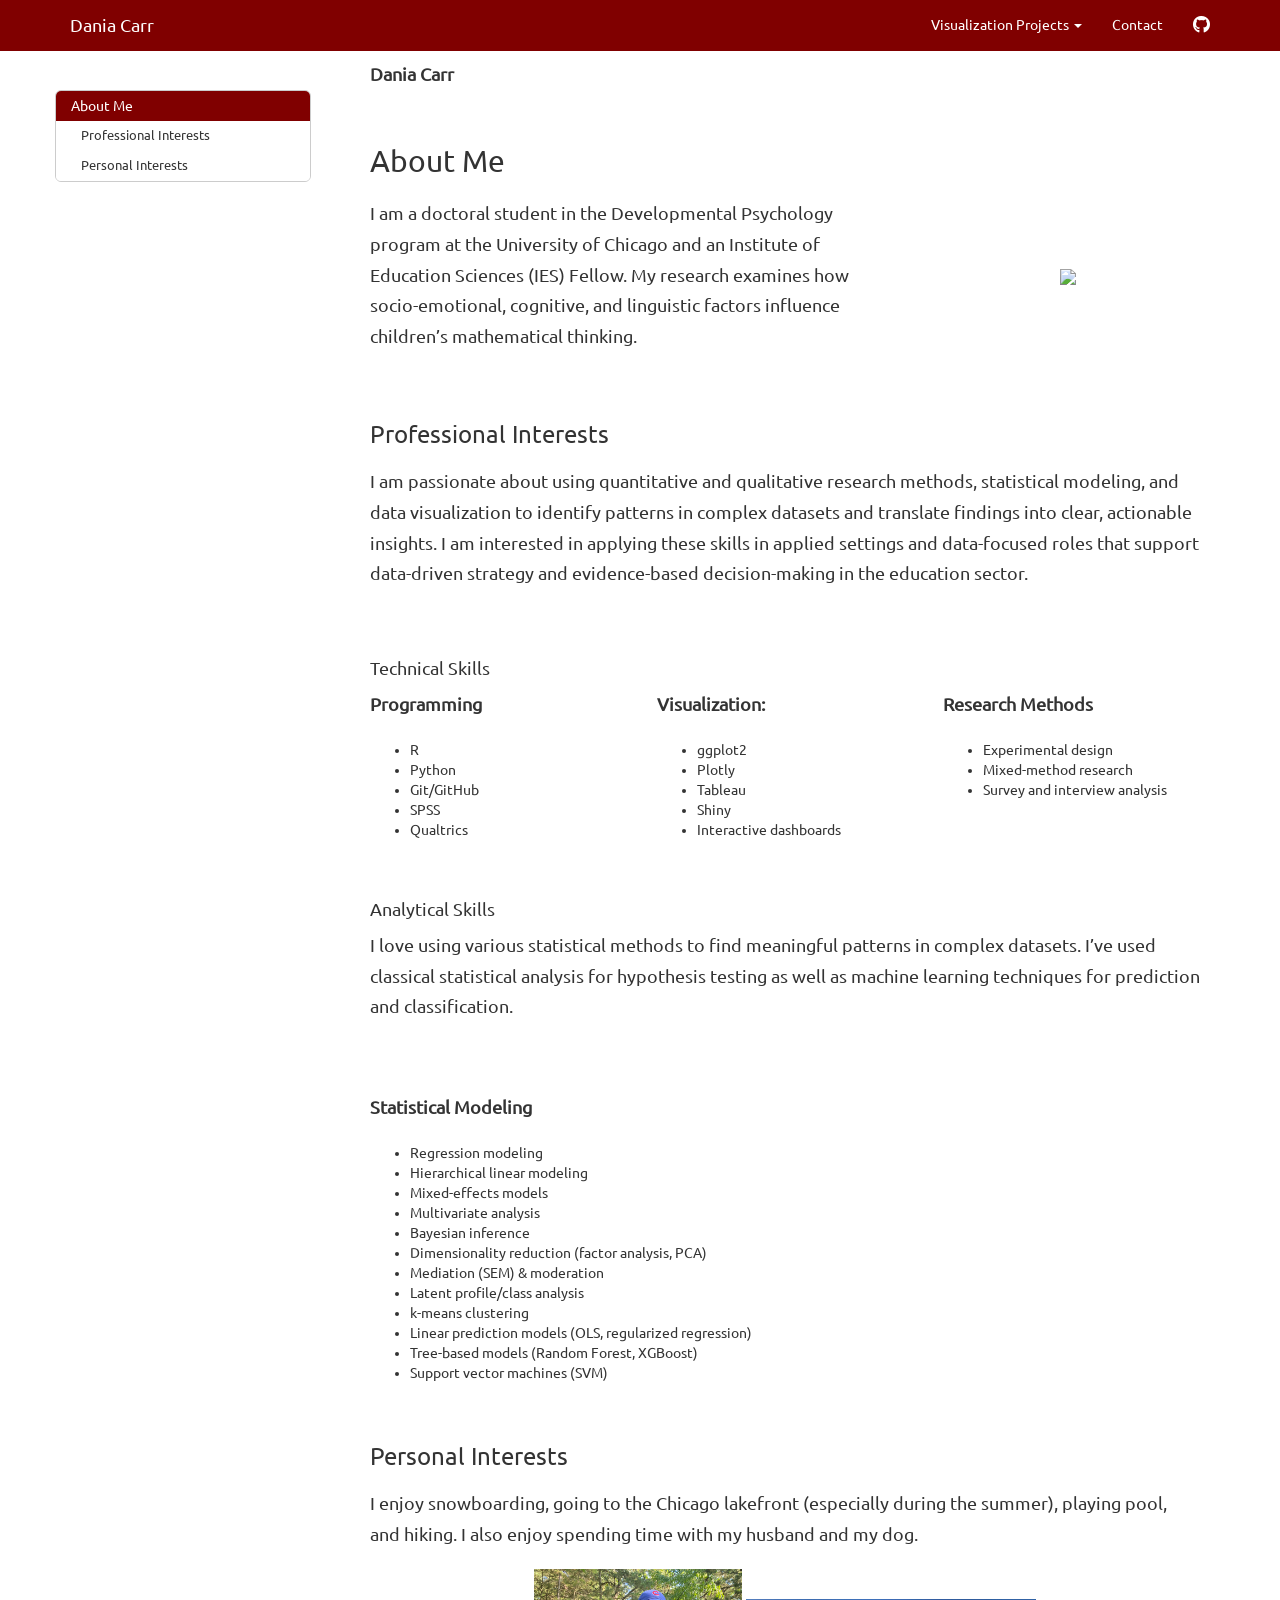
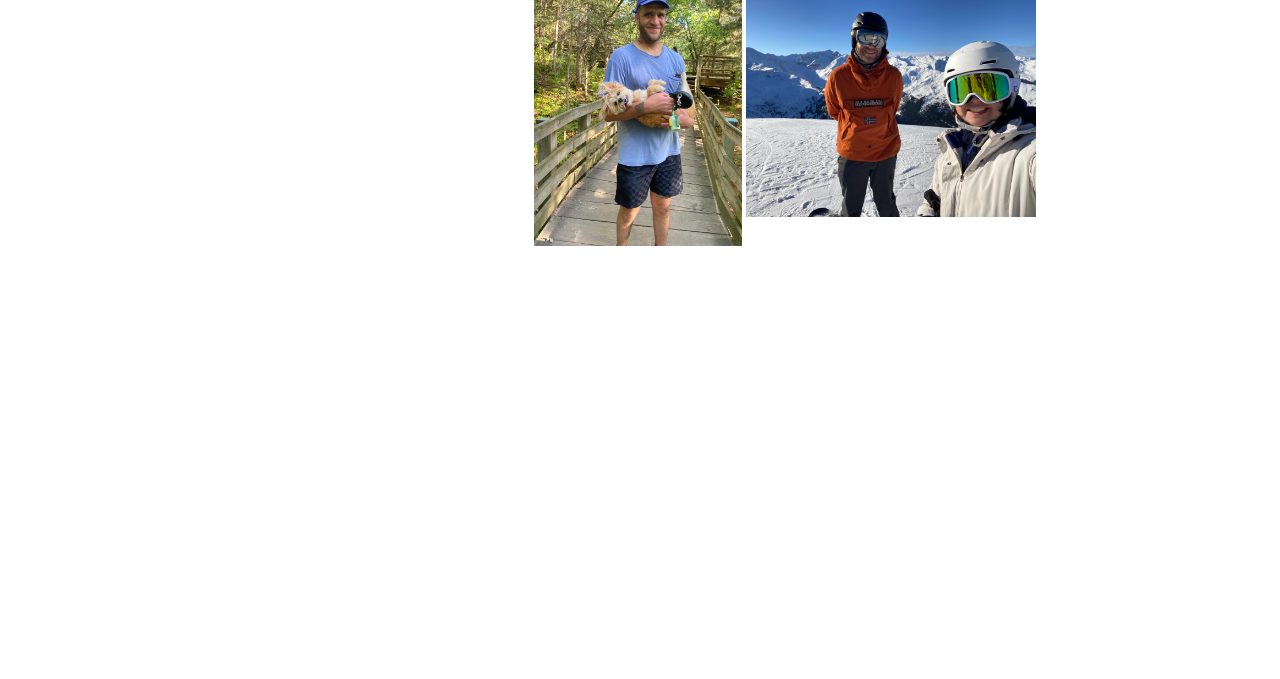
==== commit ad67956f: "Updated homepage" ====
--- a/index.html
+++ b/index.html
@@ -370,8 +370,12 @@
 </div>
 
 
-<div id="about-me" class="section level1">
-<h1>About Me</h1>
+<div id="dania-carr" class="section level4">
+<h4><strong>Dania Carr</strong></h4>
+<p><br></p>
+</div>
+<div id="about-me" class="section level2">
+<h2>About Me</h2>
 <div style="display:flex; align-items:center; gap:40px;">
 <div style="flex:2;">
 <p>I am a doctoral student in the Developmental Psychology program at
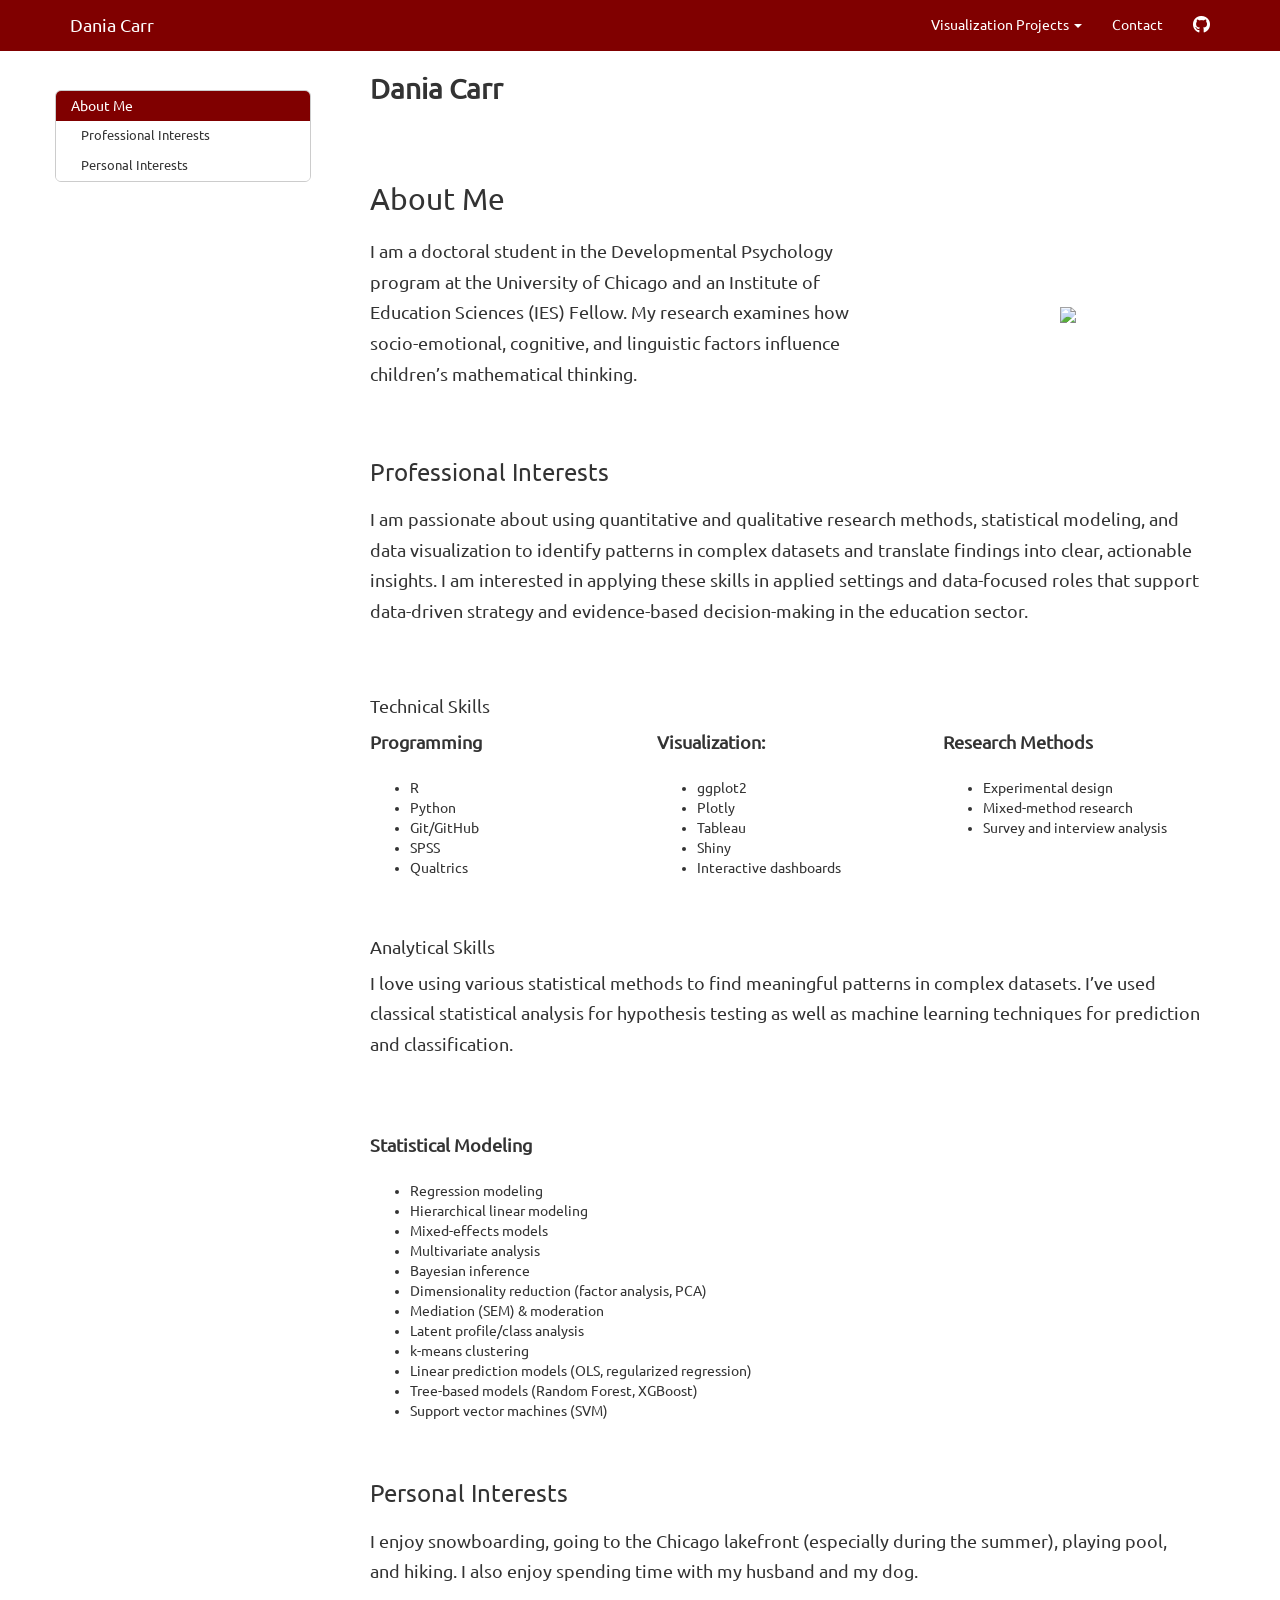
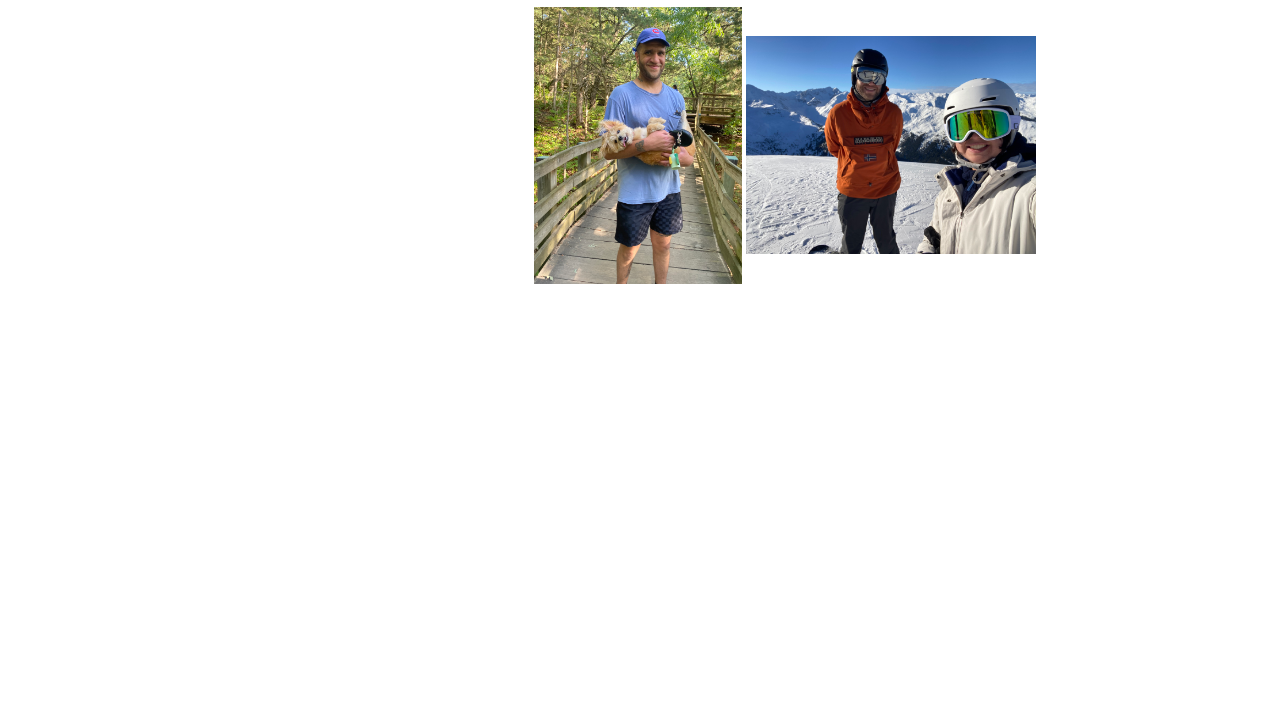
==== commit 04cc7c07: "updated homepage" ====
--- a/index.html
+++ b/index.html
@@ -370,10 +370,10 @@
 </div>
 
 
-<div id="dania-carr" class="section level4">
-<h4><strong>Dania Carr</strong></h4>
+<p style="font-size:28px; font-weight:bold;">
+Dania Carr
+</p>
 <p><br></p>
-</div>
 <div id="about-me" class="section level2">
 <h2>About Me</h2>
 <div style="display:flex; align-items:center; gap:40px;">
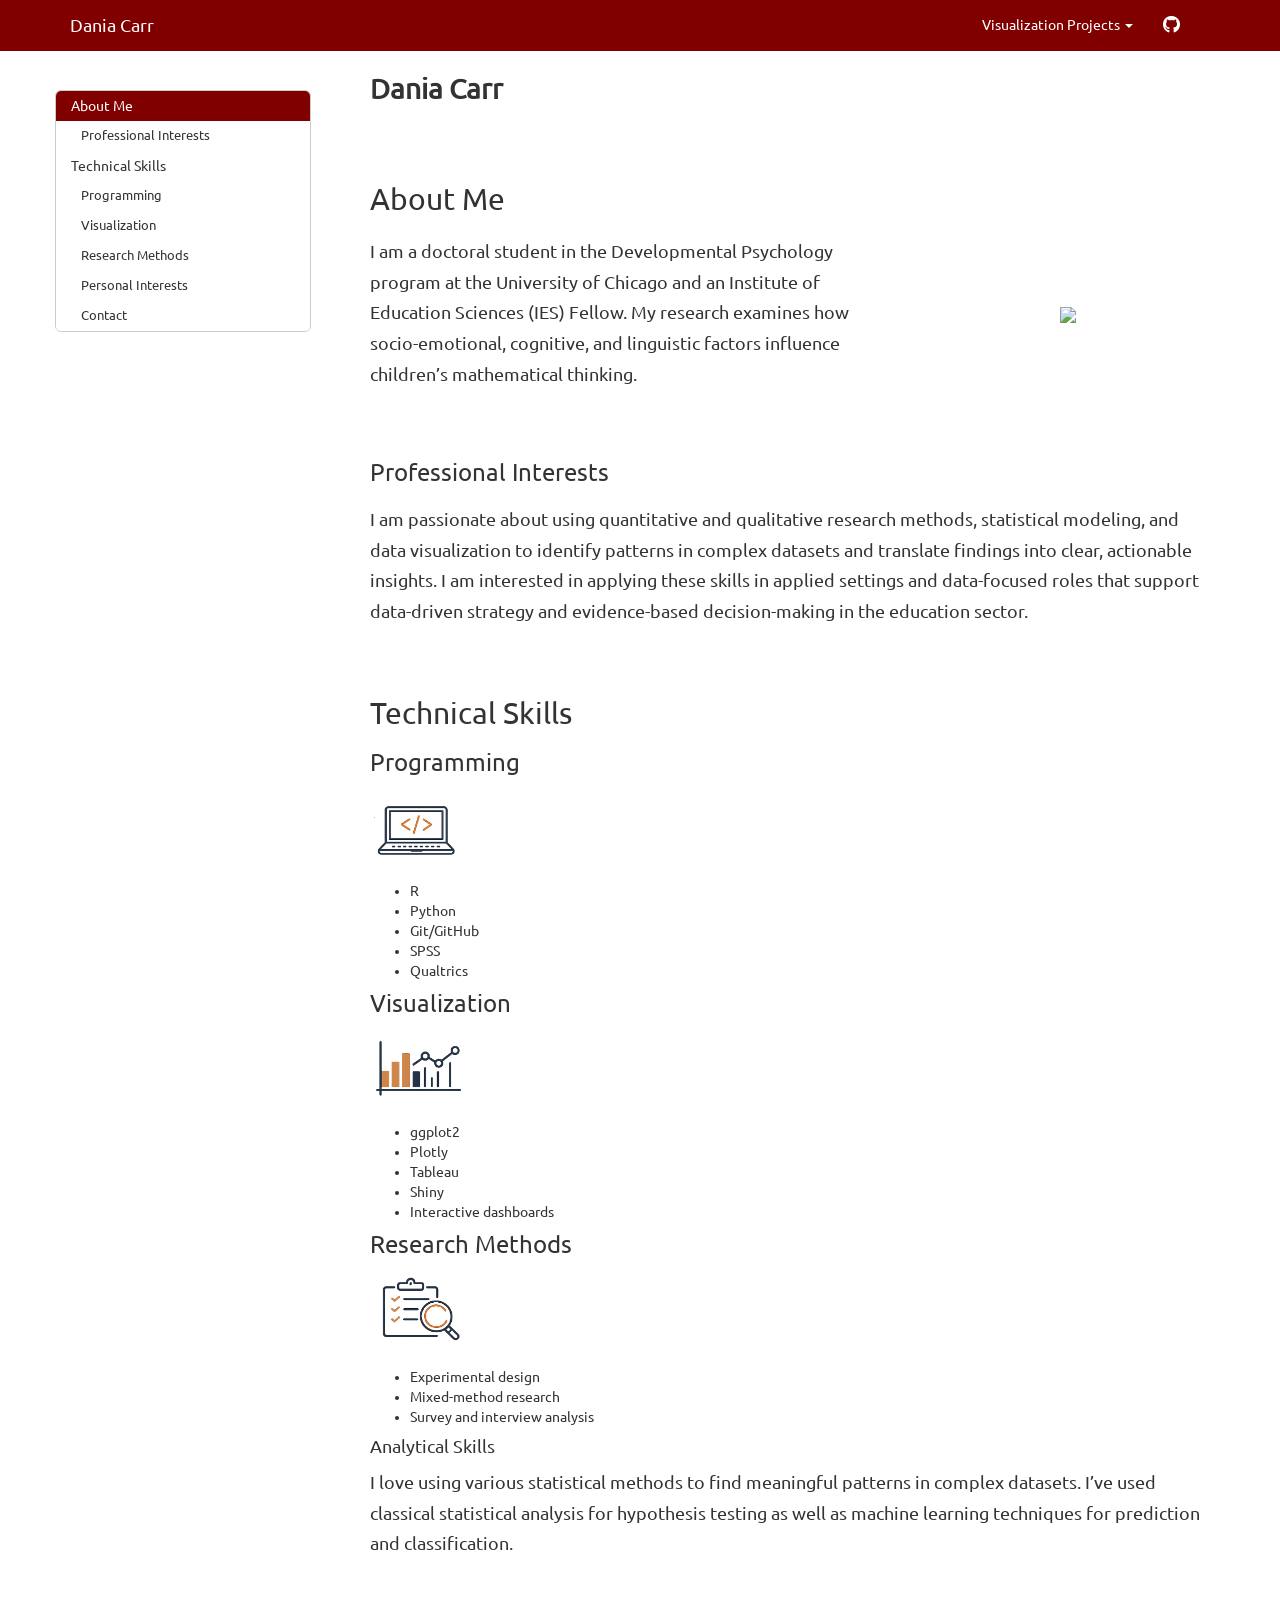
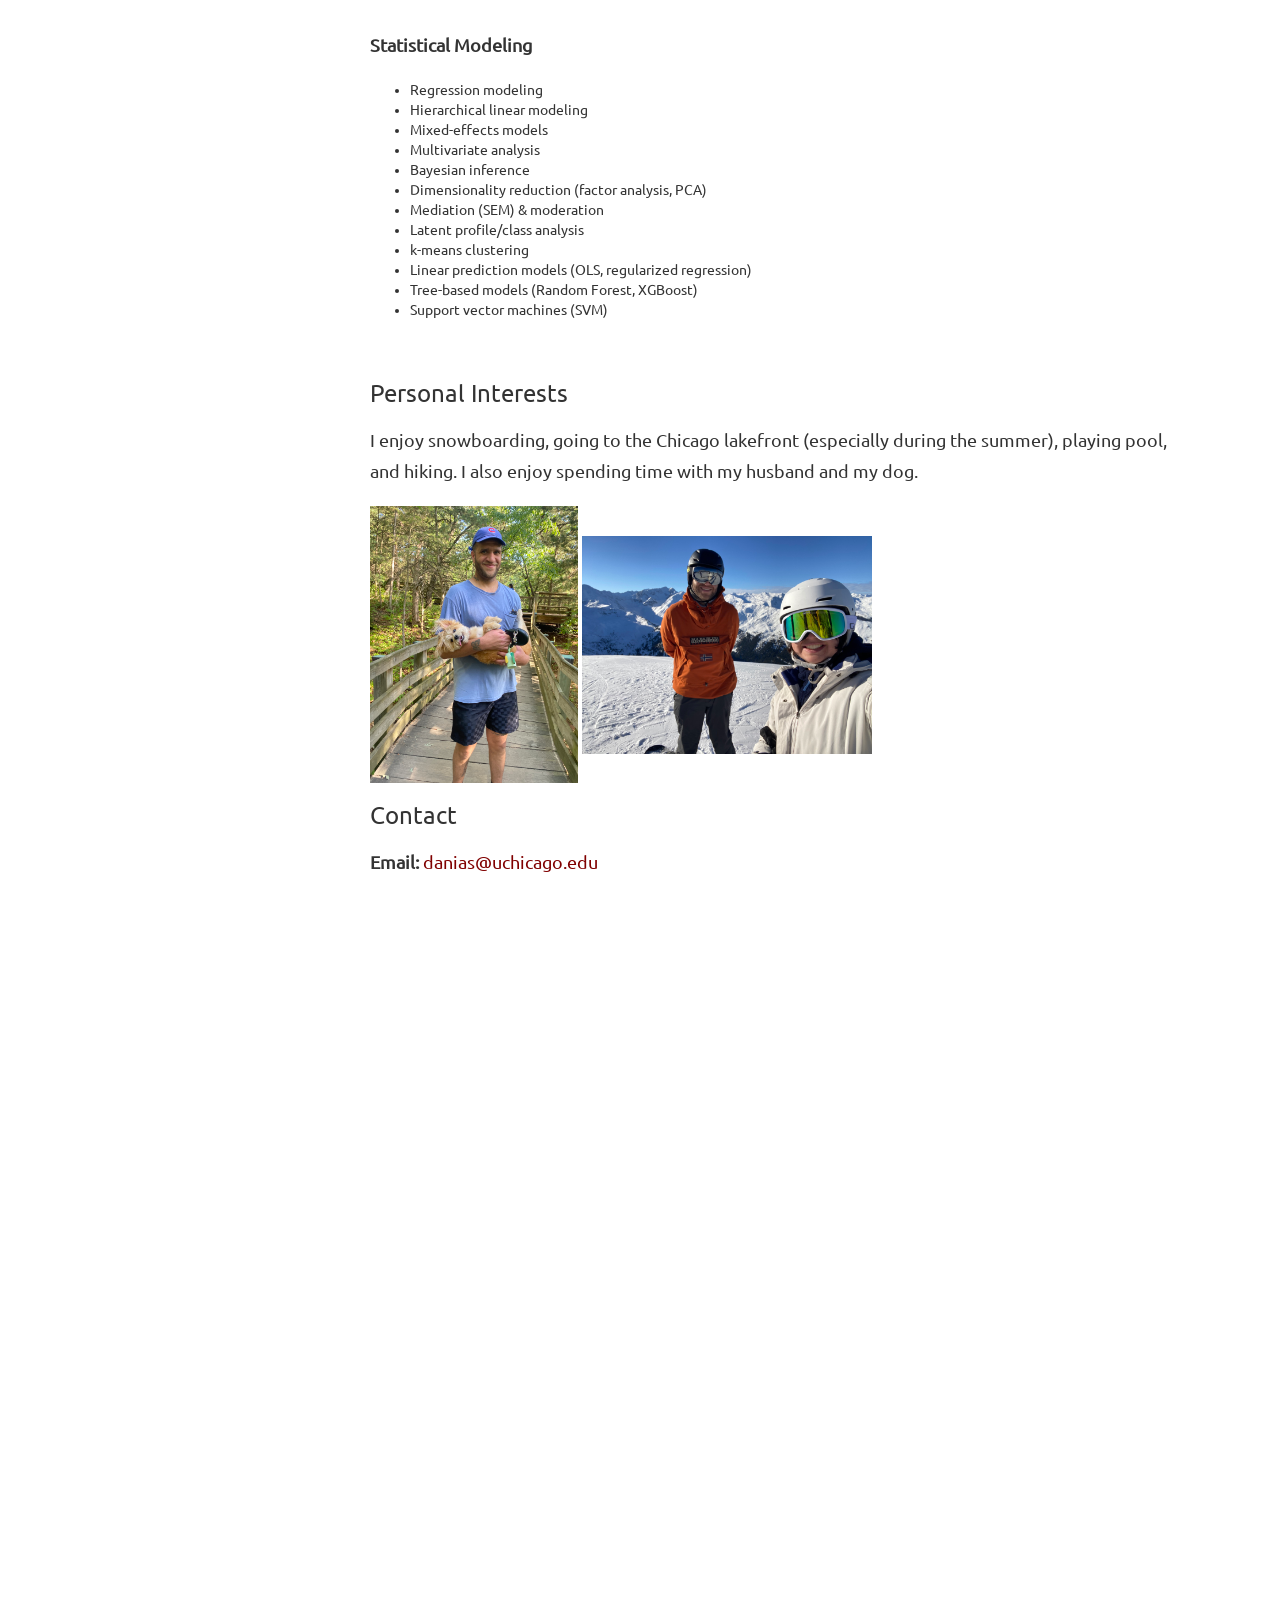
==== commit ef9bca6f: "Improved formatting" ====
--- a/index.html
+++ b/index.html
@@ -349,11 +349,14 @@
   </ul>
 </li>
 <li>
-  <a href="Contact.html">Contact</a>
+  <a href="http://github.com/Dania-Carr">
+    <span class="fa fa-github fa-lg"></span>
+     
+  </a>
 </li>
 <li>
-  <a href="http://github.com/Dania-Carr">
-    <span class="fa fa-github fa-lg"></span>
+  <a href="https://www.linkedin.com/in/dania-carr-64269419b">
+    <span class=" linkedin"></span>
      
   </a>
 </li>
@@ -397,11 +400,13 @@
 settings and data-focused roles that support data-driven strategy and
 evidence-based decision-making in the education sector.</p>
 <p><br></p>
-<div id="technical-skills" class="section level4">
-<h4>Technical Skills</h4>
-<div class="row">
-<div class="col-md-4 no-indent">
-<p><strong>Programming</strong></p>
+</div>
+</div>
+<div id="technical-skills" class="section level2">
+<h2>Technical Skills</h2>
+<div id="programming" class="section level3">
+<h3>Programming</h3>
+<p><img src="Programming_Icon.png" style="width:12.0%" /></p>
 <ul>
 <li>R</li>
 <li>Python</li>
@@ -410,8 +415,9 @@
 <li>Qualtrics</li>
 </ul>
 </div>
-<div class="col-md-4 no-indent">
-<p><strong>Visualization:</strong></p>
+<div id="visualization" class="section level3">
+<h3>Visualization</h3>
+<p><img src="Visualization_Icon.png" style="width:12.0%" /></p>
 <ul>
 <li>ggplot2</li>
 <li>Plotly</li>
@@ -420,17 +426,14 @@
 <li>Interactive dashboards</li>
 </ul>
 </div>
-<div class="col-md-4 no-indent">
-<p><strong>Research Methods</strong></p>
+<div id="research-methods" class="section level3">
+<h3>Research Methods</h3>
+<p><img src="Research_Icon.png" style="width:12.0%" /></p>
 <ul>
 <li>Experimental design</li>
 <li>Mixed-method research</li>
 <li>Survey and interview analysis</li>
 </ul>
-</div>
-</div>
-<p><br></p>
-</div>
 <div id="analytical-skills" class="section level4">
 <h4>Analytical Skills</h4>
 <p>I love using various statistical methods to find meaningful patterns
@@ -461,10 +464,16 @@
 <p>I enjoy snowboarding, going to the Chicago lakefront (especially
 during the summer), playing pool, and hiking. I also enjoy spending time
 with my husband and my dog.</p>
-<div style="text-align:center;">
-<p><img src="Ian_Whiskey.jpg" style="width:25.0%" /> <img
-src="snowboard.jpg" style="width:35.0%" /></p>
-</div>
+<div
+style="display: flex; align-items: center; justify-content: center; gap: 20px;">
+<p><img src="Ian_Whiskey.jpg" style="width:25%;">
+<img src="snowboard.jpg" style="width:35%;"></p>
+</div>
+</div>
+<div id="contact" class="section level3">
+<h3>Contact</h3>
+<p><strong>Email:</strong> <a href="mailto:danias@uchicago.edu"
+class="email">danias@uchicago.edu</a></p>
 </div>
 </div>
 
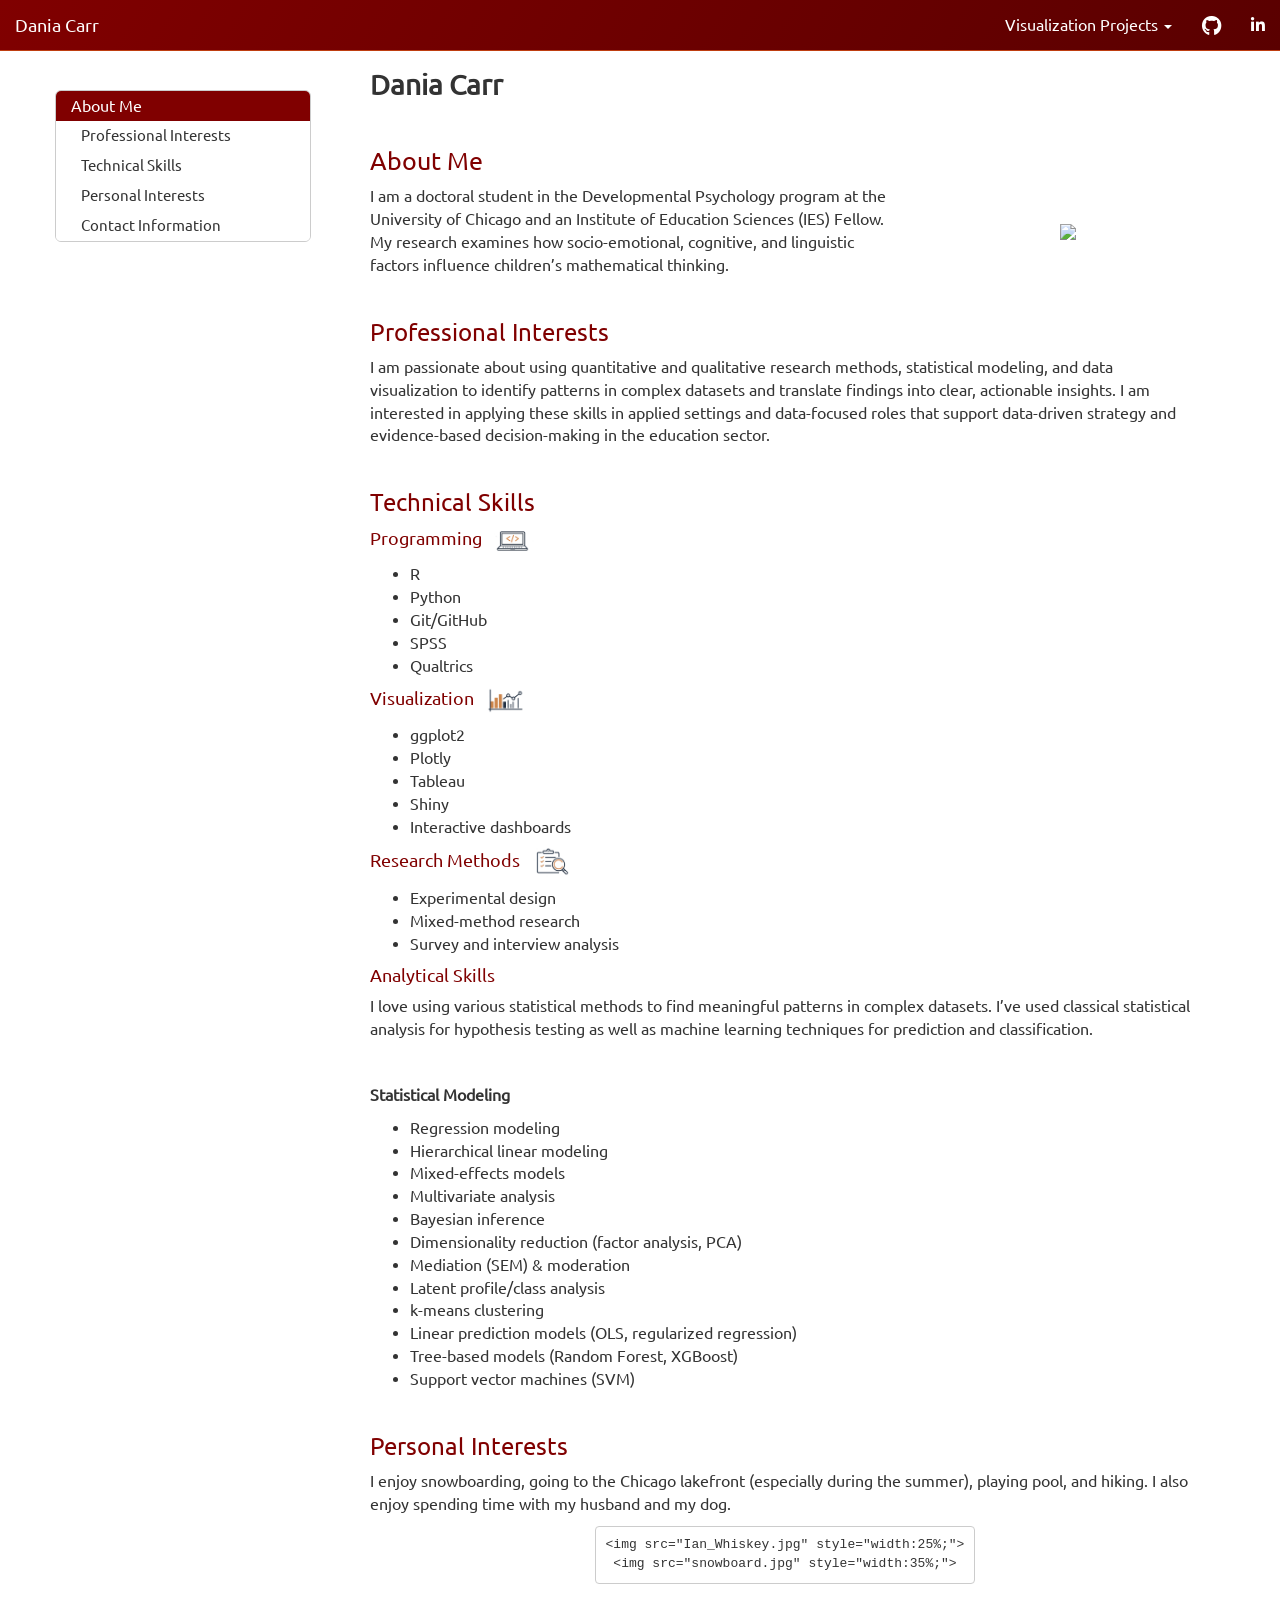
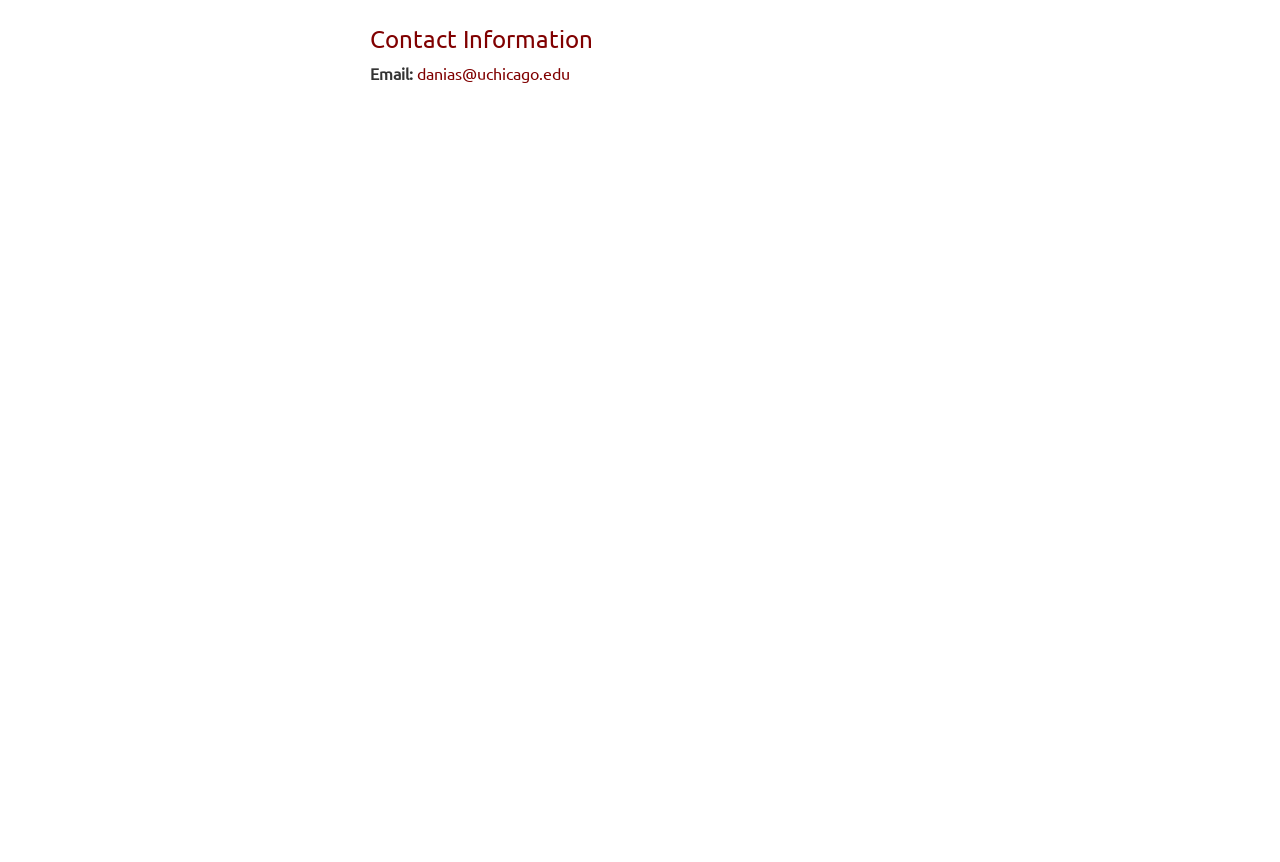
==== commit e54834cb: "Updated formatting" ====
--- a/index.html
+++ b/index.html
@@ -356,7 +356,7 @@
 </li>
 <li>
   <a href="https://www.linkedin.com/in/dania-carr-64269419b">
-    <span class=" linkedin"></span>
+    <span class="fa fa-linkedin"></span>
      
   </a>
 </li>
@@ -401,12 +401,11 @@
 evidence-based decision-making in the education sector.</p>
 <p><br></p>
 </div>
-</div>
-<div id="technical-skills" class="section level2">
-<h2>Technical Skills</h2>
-<div id="programming" class="section level3">
-<h3>Programming</h3>
-<p><img src="Programming_Icon.png" style="width:12.0%" /></p>
+<div id="technical-skills" class="section level3">
+<h3>Technical Skills</h3>
+<div id="programming" class="section level4">
+<h4>Programming
+<img src="Programming_Icon.png" width="40" style="vertical-align: middle; margin-left: 8px;"></h4>
 <ul>
 <li>R</li>
 <li>Python</li>
@@ -415,9 +414,9 @@
 <li>Qualtrics</li>
 </ul>
 </div>
-<div id="visualization" class="section level3">
-<h3>Visualization</h3>
-<p><img src="Visualization_Icon.png" style="width:12.0%" /></p>
+<div id="visualization" class="section level4">
+<h4>Visualization
+<img src="Visualization_Icon.png" width="40" style="vertical-align: middle; margin-left: 8px;"></h4>
 <ul>
 <li>ggplot2</li>
 <li>Plotly</li>
@@ -426,14 +425,15 @@
 <li>Interactive dashboards</li>
 </ul>
 </div>
-<div id="research-methods" class="section level3">
-<h3>Research Methods</h3>
-<p><img src="Research_Icon.png" style="width:12.0%" /></p>
+<div id="research-methods" class="section level4">
+<h4>Research Methods
+<img src="Research_Icon.png" width="40" style="vertical-align: middle; margin-left: 8px;"></h4>
 <ul>
 <li>Experimental design</li>
 <li>Mixed-method research</li>
 <li>Survey and interview analysis</li>
 </ul>
+</div>
 <div id="analytical-skills" class="section level4">
 <h4>Analytical Skills</h4>
 <p>I love using various statistical methods to find meaningful patterns
@@ -464,14 +464,16 @@
 <p>I enjoy snowboarding, going to the Chicago lakefront (especially
 during the summer), playing pool, and hiking. I also enjoy spending time
 with my husband and my dog.</p>
-<div
-style="display: flex; align-items: center; justify-content: center; gap: 20px;">
-<p><img src="Ian_Whiskey.jpg" style="width:25%;">
-<img src="snowboard.jpg" style="width:35%;"></p>
-</div>
-</div>
-<div id="contact" class="section level3">
-<h3>Contact</h3>
+<div style="text-align: center;">
+<div style="display: inline-flex; align-items: center; gap: 20px;">
+<pre><code>&lt;img src=&quot;Ian_Whiskey.jpg&quot; style=&quot;width:25%;&quot;&gt;
+&lt;img src=&quot;snowboard.jpg&quot; style=&quot;width:35%;&quot;&gt;</code></pre>
+</div>
+</div>
+<p><br></p>
+</div>
+<div id="contact-information" class="section level3">
+<h3>Contact Information</h3>
 <p><strong>Email:</strong> <a href="mailto:danias@uchicago.edu"
 class="email">danias@uchicago.edu</a></p>
 </div>
--- a/style.css
+++ b/style.css
@@ -1,101 +1,167 @@
-/* Navbar background */
-.navbar {
-    background-color: #800000 !important;
-    background-image: none !important;
+#main .nav-pills > li.active > a,
+#main .nav-pills > li.active > a:hover,
+#main .nav-pills > li.active > a:focus {
+   background-color: #800000;
+}
+
+/* Navbar link text */
+.navbar-nav .nav-link {
+  color: #800000;
+}
+
+/* Navbar hover */
+.navbar-nav .nav-link:hover {
+  color: #660000;
+}
+
+#main .nav-pills > li > a:hover {
+  background-color: #800000;
+}
+
+#main a:link {
+  color: #800000;
+}
+
+/* visited link */
+#main a:visited {
+  color: #5a0000;
+}
+
+/* mouse over link */
+#main a:hover {
+  color: #660000;
+}
+
+/* selected link */
+#main a:active {
+  color: #400000;
+}
+
+h1,h2,h3,h4,h5,h6,legend{
+    color: #800000;
+}
+
+h1 {
+  font-size: 40px;
+}
+
+h2 {
+  font-size: 25px;
+}
+
+body {
+  font-size: 16px;
+}
+
+#nav-top span.glyphicon {
+  color: #800000;
+}
+
+#table-of-contents header{
+    color:#ffffff;
+    background-color: #800000;
+}
+
+.list-group-item.active,
+.list-group-item.active:hover,
+.list-group-item.active:focus {
+    z-index: 2;
+    color: #ffffff;
+    background-color: #800000;
     border-color: #800000;
 }
 
-/* Navbar text */
-.navbar-default .navbar-nav > li > a,
-.navbar-default .navbar-brand {
-    color: white !important;
+a {
+    color: #800000;
+    text-decoration: none;
 }
 
-/* Hover color */
-.navbar-default .navbar-nav > li > a:hover,
-.navbar-default .navbar-nav > li > a:focus {
-    color: white !important;
-    background-color: #660000 !important;
-}
-
-/*Drop down menu color */
-.dropdown-menu > li > a:hover,
-.dropdown-menu > li > a:focus {
-    background-color: #800000;
-    color: white;
-}
-
-
-/* Sidebar hover */
-#TOC .nav > li > a:hover {
-    background-color: #800000 !important;
-    color: white !important;
-}
-
-/* Sidebar active section */
-#TOC .nav > li.active > a {
-    background-color: #800000 !important;
-    color: white !important;
-}
-
-/* Sidebar active hover */
-#TOC .nav > li.active > a:hover {
-    background-color: #660000 !important;
-    color: white !important;
-}
-
-#table-of-contents header{
-    color: #800000;
-    background-color:  #800000;
-}
-
-.list-group-item.active,.list-group-item.active:hover,.list-group-item.active:focus {
-    z-index: 2;
-    color: white;
-    background-color: #800000;
-    border-color:#800000
-}
-
-
-a {
-    color: #800000;
-    text-decoration: none
-}
-
-
-
 a:hover, a:focus{
-    color:#800000
-    text-decoration: underline
+    color:#660000;
+    text-decoration: underline;
 }
 
 a:visited{
-    color:#800000
+    color:#5a0000;
 }
 
-/* Push the first heading lower on the page */
-h1 {
-  margin-top: 80px;
-  margin-bottom: 25px;
-  font-size: 42px;
+#sidebar {
+    color: #ffffff;
+    background: #800000;
 }
 
-/* Section headings */
-h2 {
-  margin-top: 45px;
-  margin-bottom: 20px;
-  font-size: 30px;
+#sidebar h2 {
+    color: #FFFFFF;
+    background-color: #660000;
 }
 
-h3 {
-  margin-top: 35px;
-  margin-bottom: 18px;
-  font-size: 24px;
+#sidebar a {
+    color: #FFFFFF;
 }
 
-/* Paragraph text */
-p {
-  margin-bottom: 20px;
-  line-height: 1.7;
-  font-size: 18px;
+#sidebar a:hover {
+    background-color: #5a0000;
+    color: #FFFFFF;
+}
+
+.navbar {
+    background-image: linear-gradient(120deg, #800000, #5a0000);
+}
+
+.nav-links li a {
+    color: #800000;
+    text-decoration: none;
+    padding: 10px 15px;
+    display: inline-block;
+    transition: background-color 0.3s;
+}
+
+.nav-links li a:hover {
+    background-color: #660000;
+}
+
+.navbar-default .navbar-nav>li>a:hover,
+.navbar-default .navbar-nav>li>a:focus {
+    color: #ffffff;
+    background-color: #5a0000;
+}
+
+.navbar-default .navbar-nav>.active>a,
+.navbar-default .navbar-nav>.active>a:hover,
+.navbar-default .navbar-nav>.active>a:focus {
+    color: #ffffff;
+    background-color: #5a0000;
+}
+
+.navbar-default .navbar-collapse,
+.navbar-default .navbar-form {
+    border-color: #800000;
+}
+
+.navbar-default .navbar-nav>.open>a,
+.navbar-default .navbar-nav>.open>a:hover,
+.navbar-default .navbar-nav>.open>a:focus {
+    background-color: #800000;
+    color: #ffffff;
+}
+
+.dropdown-menu>li>a:hover,
+.dropdown-menu>li>a:focus {
+    text-decoration: none;
+    color: #ffffff;
+    background-color: #800000;
+}
+
+.dropdown-menu>.active>a,
+.dropdown-menu>.active>a:hover,
+.dropdown-menu>.active>a:focus {
+    color: #ffffff;
+    text-decoration: none;
+    outline: 0;
+    background-color: #800000;
+}
+
+.container {
+  max-width: 100% !important;
+  width: 100% !important;
 }
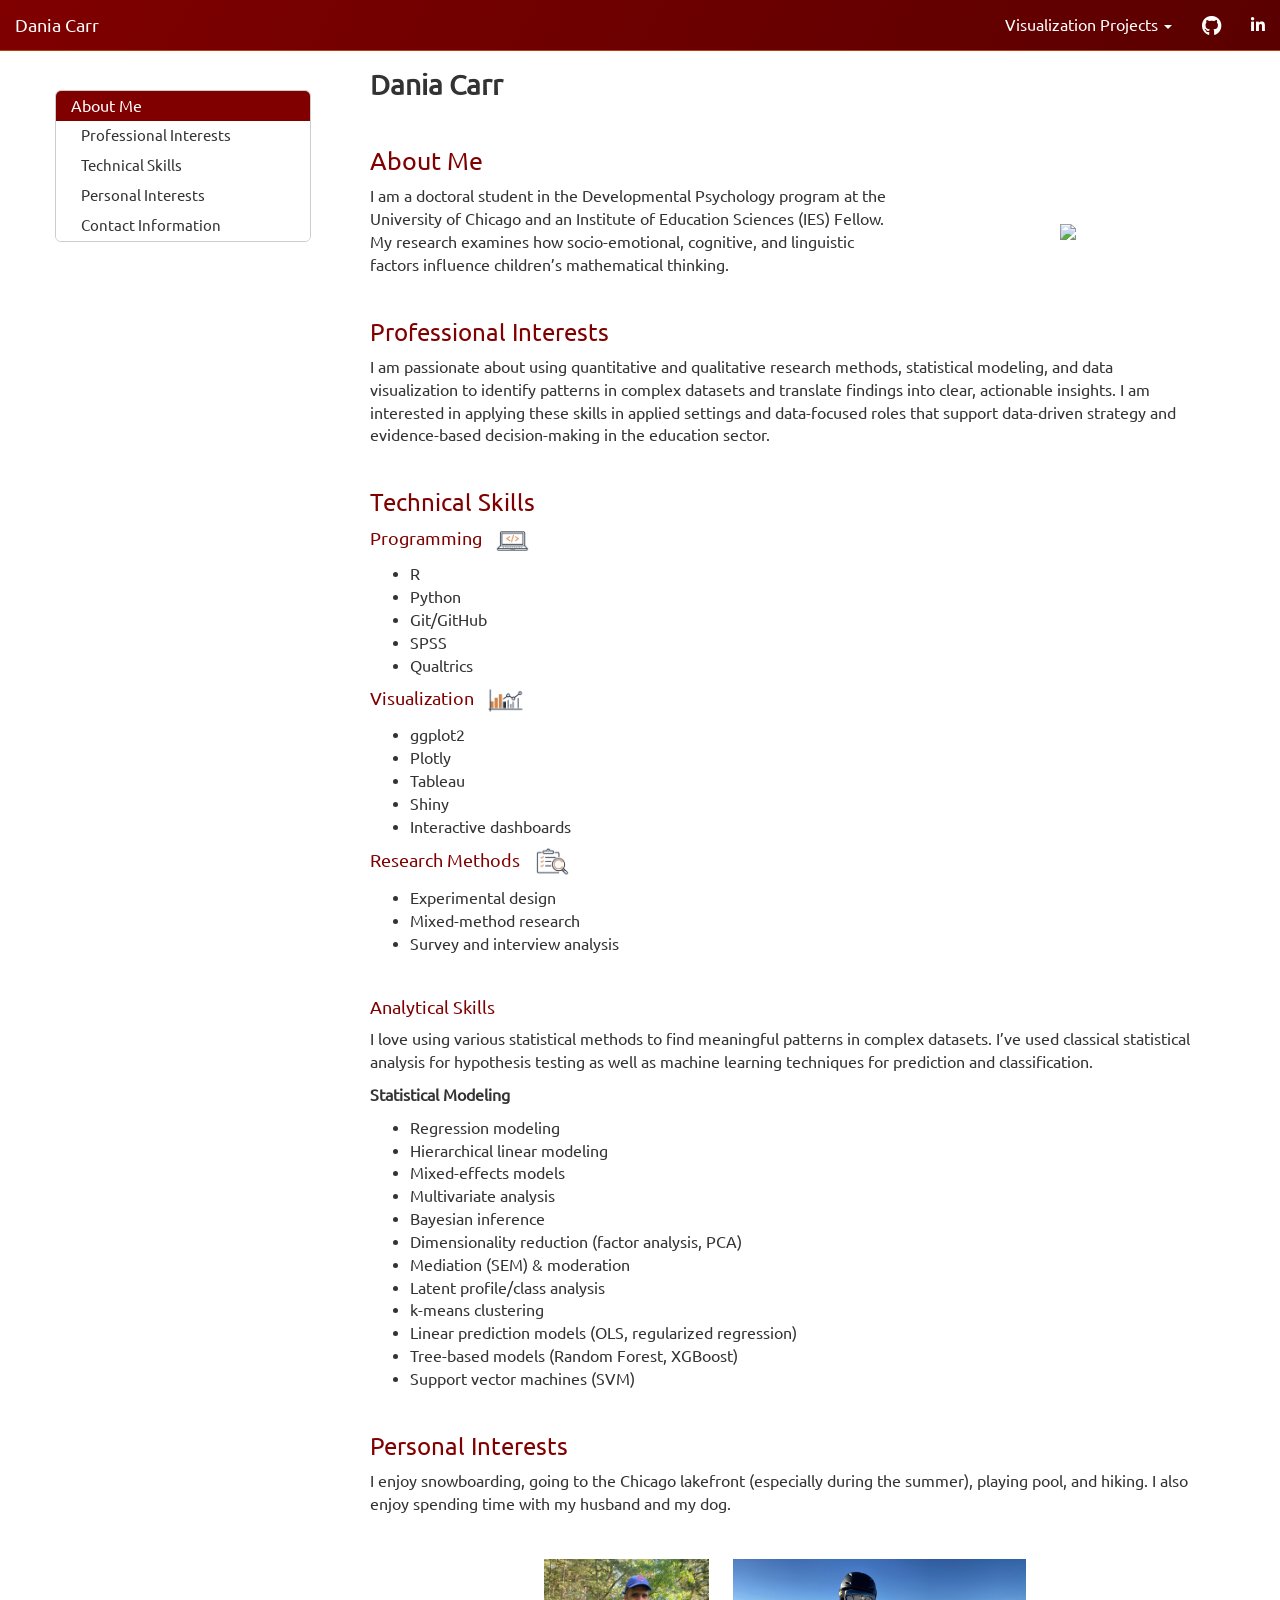
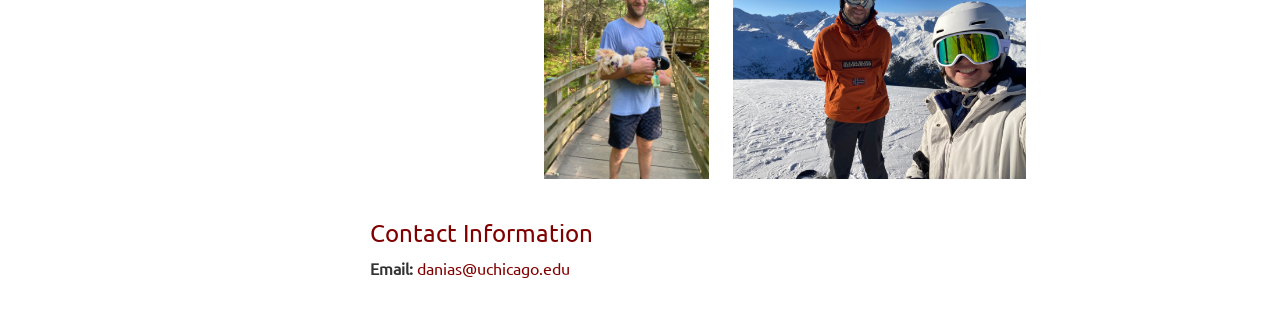
==== commit f4736151: "Updated formatting" ====
--- a/index.html
+++ b/index.html
@@ -433,6 +433,7 @@
 <li>Mixed-method research</li>
 <li>Survey and interview analysis</li>
 </ul>
+<p><br></p>
 </div>
 <div id="analytical-skills" class="section level4">
 <h4>Analytical Skills</h4>
@@ -440,7 +441,6 @@
 in complex datasets. I’ve used classical statistical analysis for
 hypothesis testing as well as machine learning techniques for prediction
 and classification.</p>
-<p><br></p>
 <p><strong>Statistical Modeling</strong></p>
 <ul>
 <li>Regression modeling</li>
@@ -464,12 +464,11 @@
 <p>I enjoy snowboarding, going to the Chicago lakefront (especially
 during the summer), playing pool, and hiking. I also enjoy spending time
 with my husband and my dog.</p>
-<div style="text-align: center;">
-<div style="display: inline-flex; align-items: center; gap: 20px;">
-<pre><code>&lt;img src=&quot;Ian_Whiskey.jpg&quot; style=&quot;width:25%;&quot;&gt;
-&lt;img src=&quot;snowboard.jpg&quot; style=&quot;width:35%;&quot;&gt;</code></pre>
-</div>
-</div>
+<p><br></p>
+<p style="text-align: center;">
+<img src="Ian_Whiskey.jpg" style="height:220px; margin-right:20px;">
+<img src="snowboard.jpg" style="height:220px;">
+</p>
 <p><br></p>
 </div>
 <div id="contact-information" class="section level3">
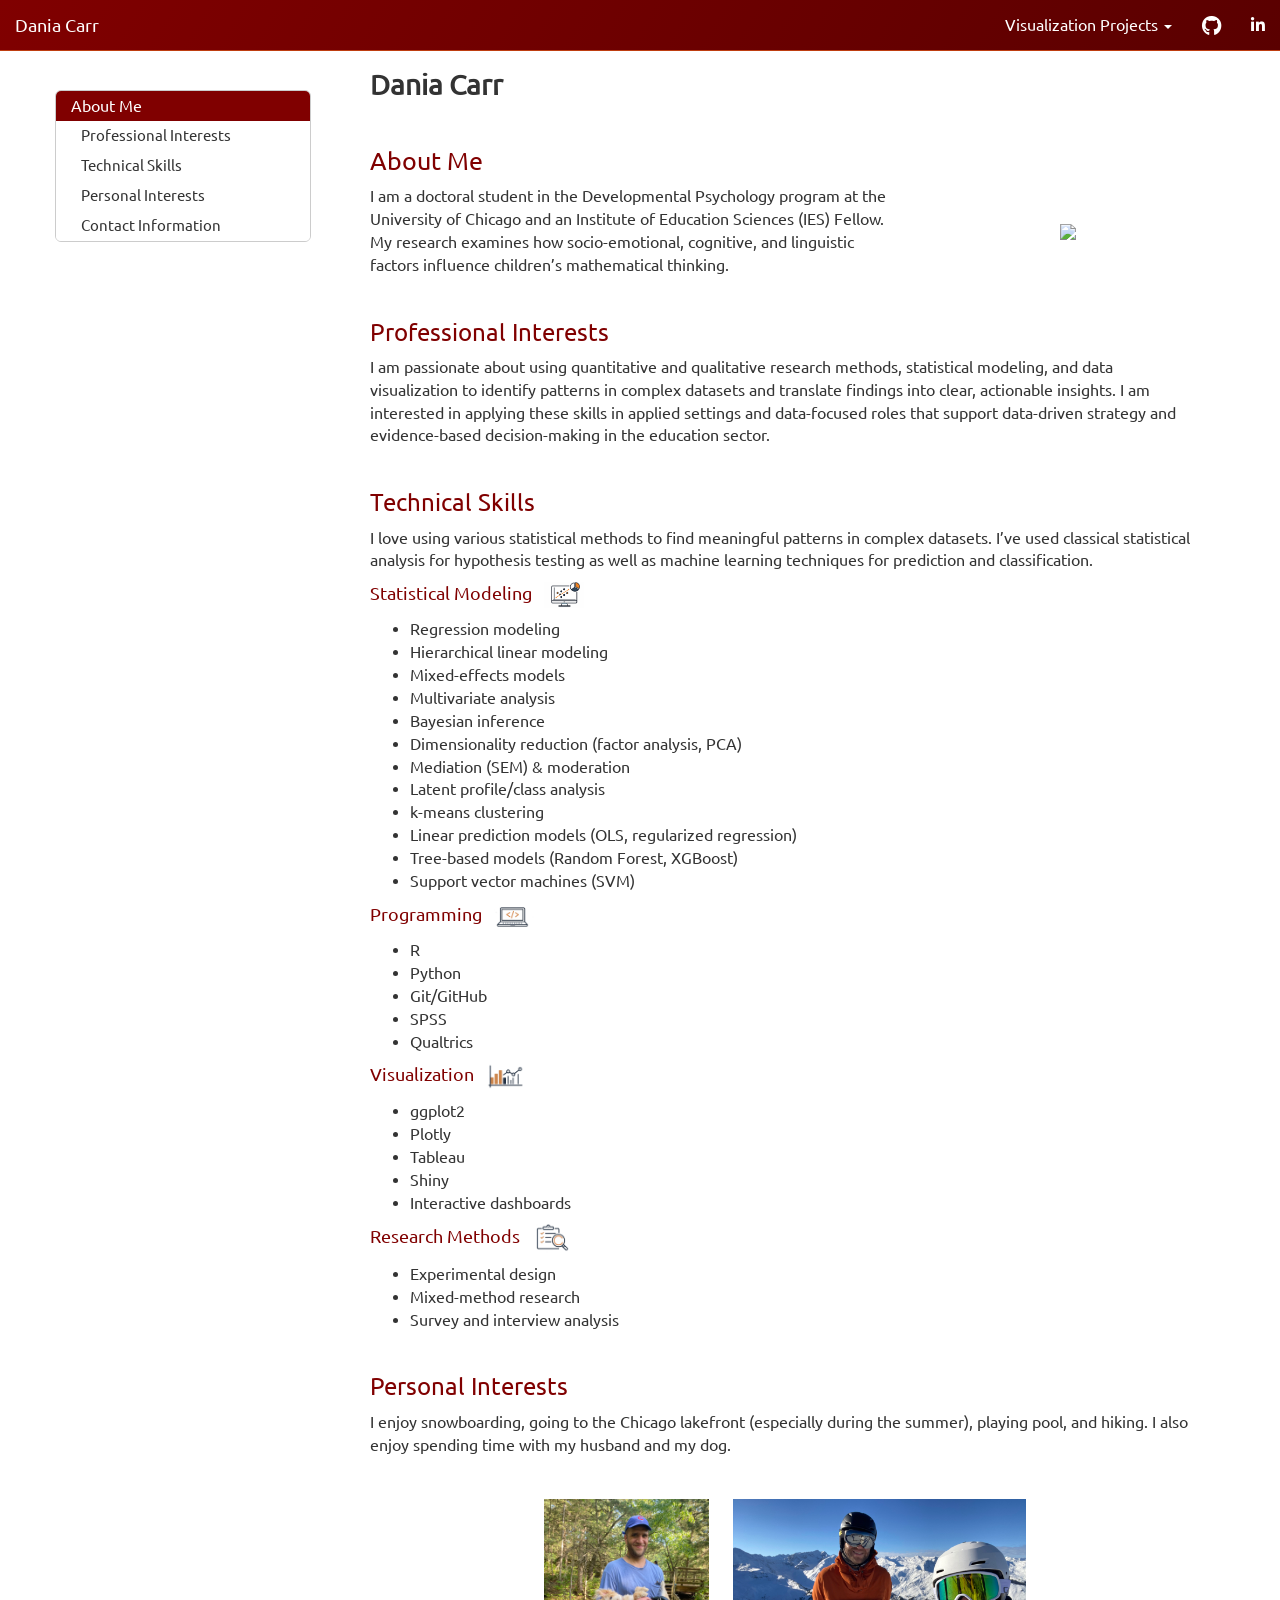
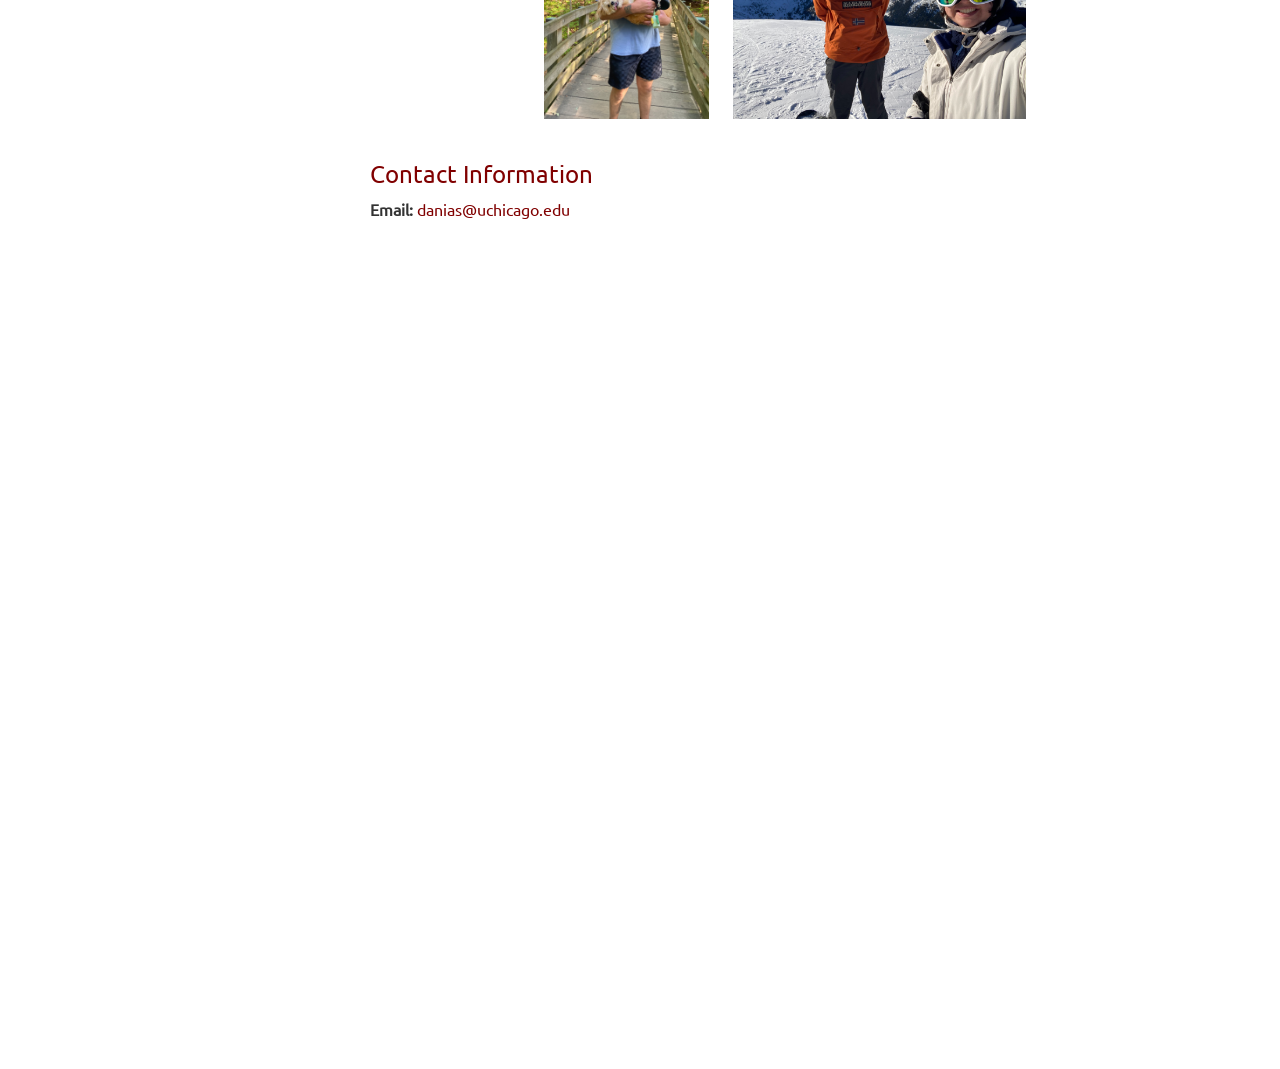
==== commit b659b48d: "Updated formatting" ====
--- a/index.html
+++ b/index.html
@@ -403,45 +403,13 @@
 </div>
 <div id="technical-skills" class="section level3">
 <h3>Technical Skills</h3>
-<div id="programming" class="section level4">
-<h4>Programming
-<img src="Programming_Icon.png" width="40" style="vertical-align: middle; margin-left: 8px;"></h4>
-<ul>
-<li>R</li>
-<li>Python</li>
-<li>Git/GitHub</li>
-<li>SPSS</li>
-<li>Qualtrics</li>
-</ul>
-</div>
-<div id="visualization" class="section level4">
-<h4>Visualization
-<img src="Visualization_Icon.png" width="40" style="vertical-align: middle; margin-left: 8px;"></h4>
-<ul>
-<li>ggplot2</li>
-<li>Plotly</li>
-<li>Tableau</li>
-<li>Shiny</li>
-<li>Interactive dashboards</li>
-</ul>
-</div>
-<div id="research-methods" class="section level4">
-<h4>Research Methods
-<img src="Research_Icon.png" width="40" style="vertical-align: middle; margin-left: 8px;"></h4>
-<ul>
-<li>Experimental design</li>
-<li>Mixed-method research</li>
-<li>Survey and interview analysis</li>
-</ul>
-<p><br></p>
-</div>
-<div id="analytical-skills" class="section level4">
-<h4>Analytical Skills</h4>
 <p>I love using various statistical methods to find meaningful patterns
 in complex datasets. I’ve used classical statistical analysis for
 hypothesis testing as well as machine learning techniques for prediction
 and classification.</p>
-<p><strong>Statistical Modeling</strong></p>
+<div id="statistical-modeling" class="section level4">
+<h4>Statistical Modeling
+<img src="Statistics_Icon.png" width="40" style="vertical-align: middle; margin-left: 8px;"></h4>
 <ul>
 <li>Regression modeling</li>
 <li>Hierarchical linear modeling</li>
@@ -456,6 +424,37 @@
 <li>Tree-based models (Random Forest, XGBoost)</li>
 <li>Support vector machines (SVM)</li>
 </ul>
+</div>
+<div id="programming" class="section level4">
+<h4>Programming
+<img src="Programming_Icon.png" width="40" style="vertical-align: middle; margin-left: 8px;"></h4>
+<ul>
+<li>R</li>
+<li>Python</li>
+<li>Git/GitHub</li>
+<li>SPSS</li>
+<li>Qualtrics</li>
+</ul>
+</div>
+<div id="visualization" class="section level4">
+<h4>Visualization
+<img src="Visualization_Icon.png" width="40" style="vertical-align: middle; margin-left: 8px;"></h4>
+<ul>
+<li>ggplot2</li>
+<li>Plotly</li>
+<li>Tableau</li>
+<li>Shiny</li>
+<li>Interactive dashboards</li>
+</ul>
+</div>
+<div id="research-methods" class="section level4">
+<h4>Research Methods
+<img src="Research_Icon.png" width="40" style="vertical-align: middle; margin-left: 8px;"></h4>
+<ul>
+<li>Experimental design</li>
+<li>Mixed-method research</li>
+<li>Survey and interview analysis</li>
+</ul>
 <p><br></p>
 </div>
 </div>
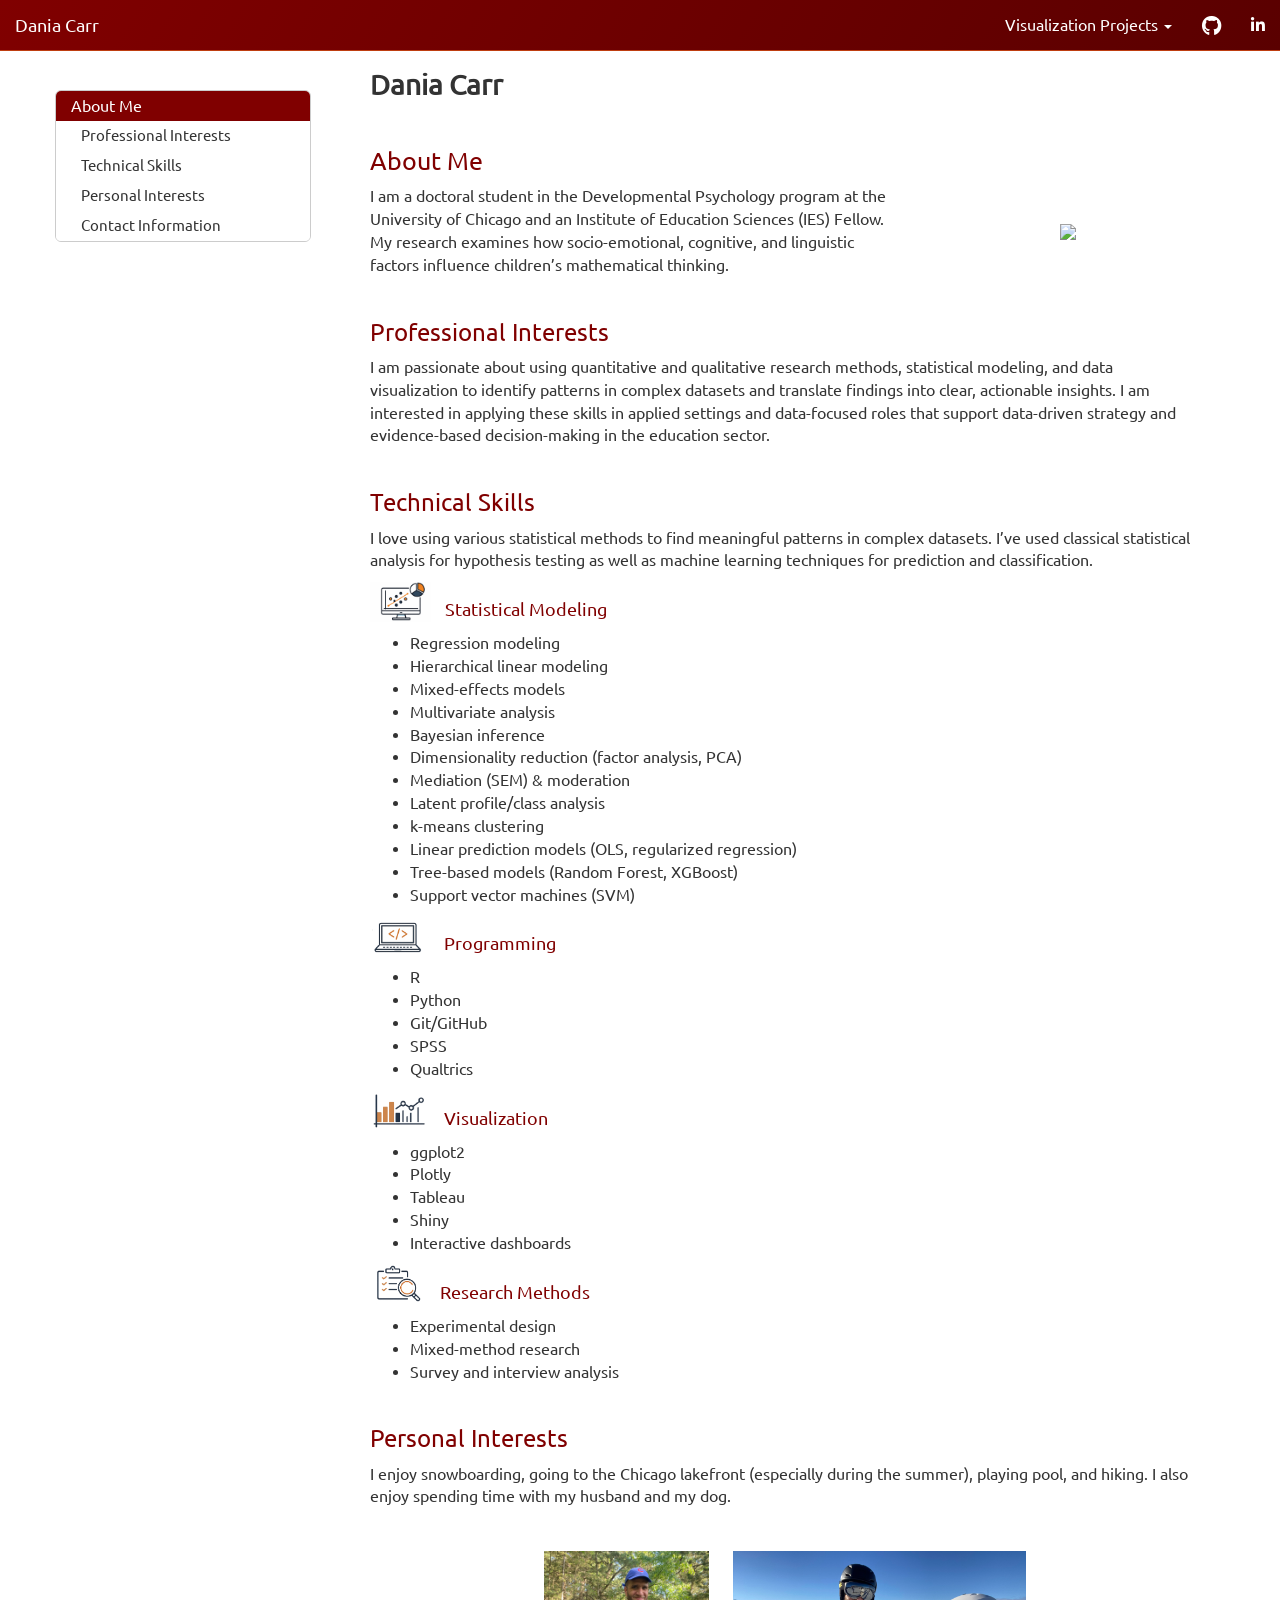
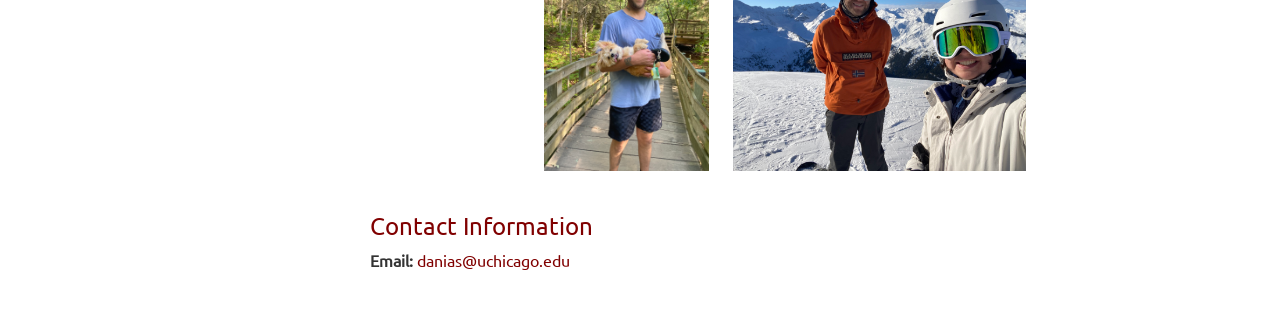
==== commit 387f51ac: "Updated formatting" ====
--- a/index.html
+++ b/index.html
@@ -408,8 +408,8 @@
 hypothesis testing as well as machine learning techniques for prediction
 and classification.</p>
 <div id="statistical-modeling" class="section level4">
-<h4>Statistical Modeling
-<img src="Statistics_Icon.png" width="40" style="vertical-align: middle; margin-left: 8px;"></h4>
+<h4><img src="Statistics_Icon.png" style="height:40px; vertical-align: -6px; margin-right: 10px;">
+Statistical Modeling</h4>
 <ul>
 <li>Regression modeling</li>
 <li>Hierarchical linear modeling</li>
@@ -426,8 +426,8 @@
 </ul>
 </div>
 <div id="programming" class="section level4">
-<h4>Programming
-<img src="Programming_Icon.png" width="40" style="vertical-align: middle; margin-left: 8px;"></h4>
+<h4><img src="Programming_Icon.png" style="height:40px; vertical-align: -6px; margin-right: 10px;">
+Programming</h4>
 <ul>
 <li>R</li>
 <li>Python</li>
@@ -437,8 +437,8 @@
 </ul>
 </div>
 <div id="visualization" class="section level4">
-<h4>Visualization
-<img src="Visualization_Icon.png" width="40" style="vertical-align: middle; margin-left: 8px;"></h4>
+<h4><img src="Visualization_Icon.png" style="height:40px; vertical-align: -6px; margin-right: 10px;">
+Visualization</h4>
 <ul>
 <li>ggplot2</li>
 <li>Plotly</li>
@@ -448,8 +448,8 @@
 </ul>
 </div>
 <div id="research-methods" class="section level4">
-<h4>Research Methods
-<img src="Research_Icon.png" width="40" style="vertical-align: middle; margin-left: 8px;"></h4>
+<h4><img src="Research_Icon.png" style="height:40px; vertical-align: -6px; margin-right: 10px;">
+Research Methods</h4>
 <ul>
 <li>Experimental design</li>
 <li>Mixed-method research</li>
